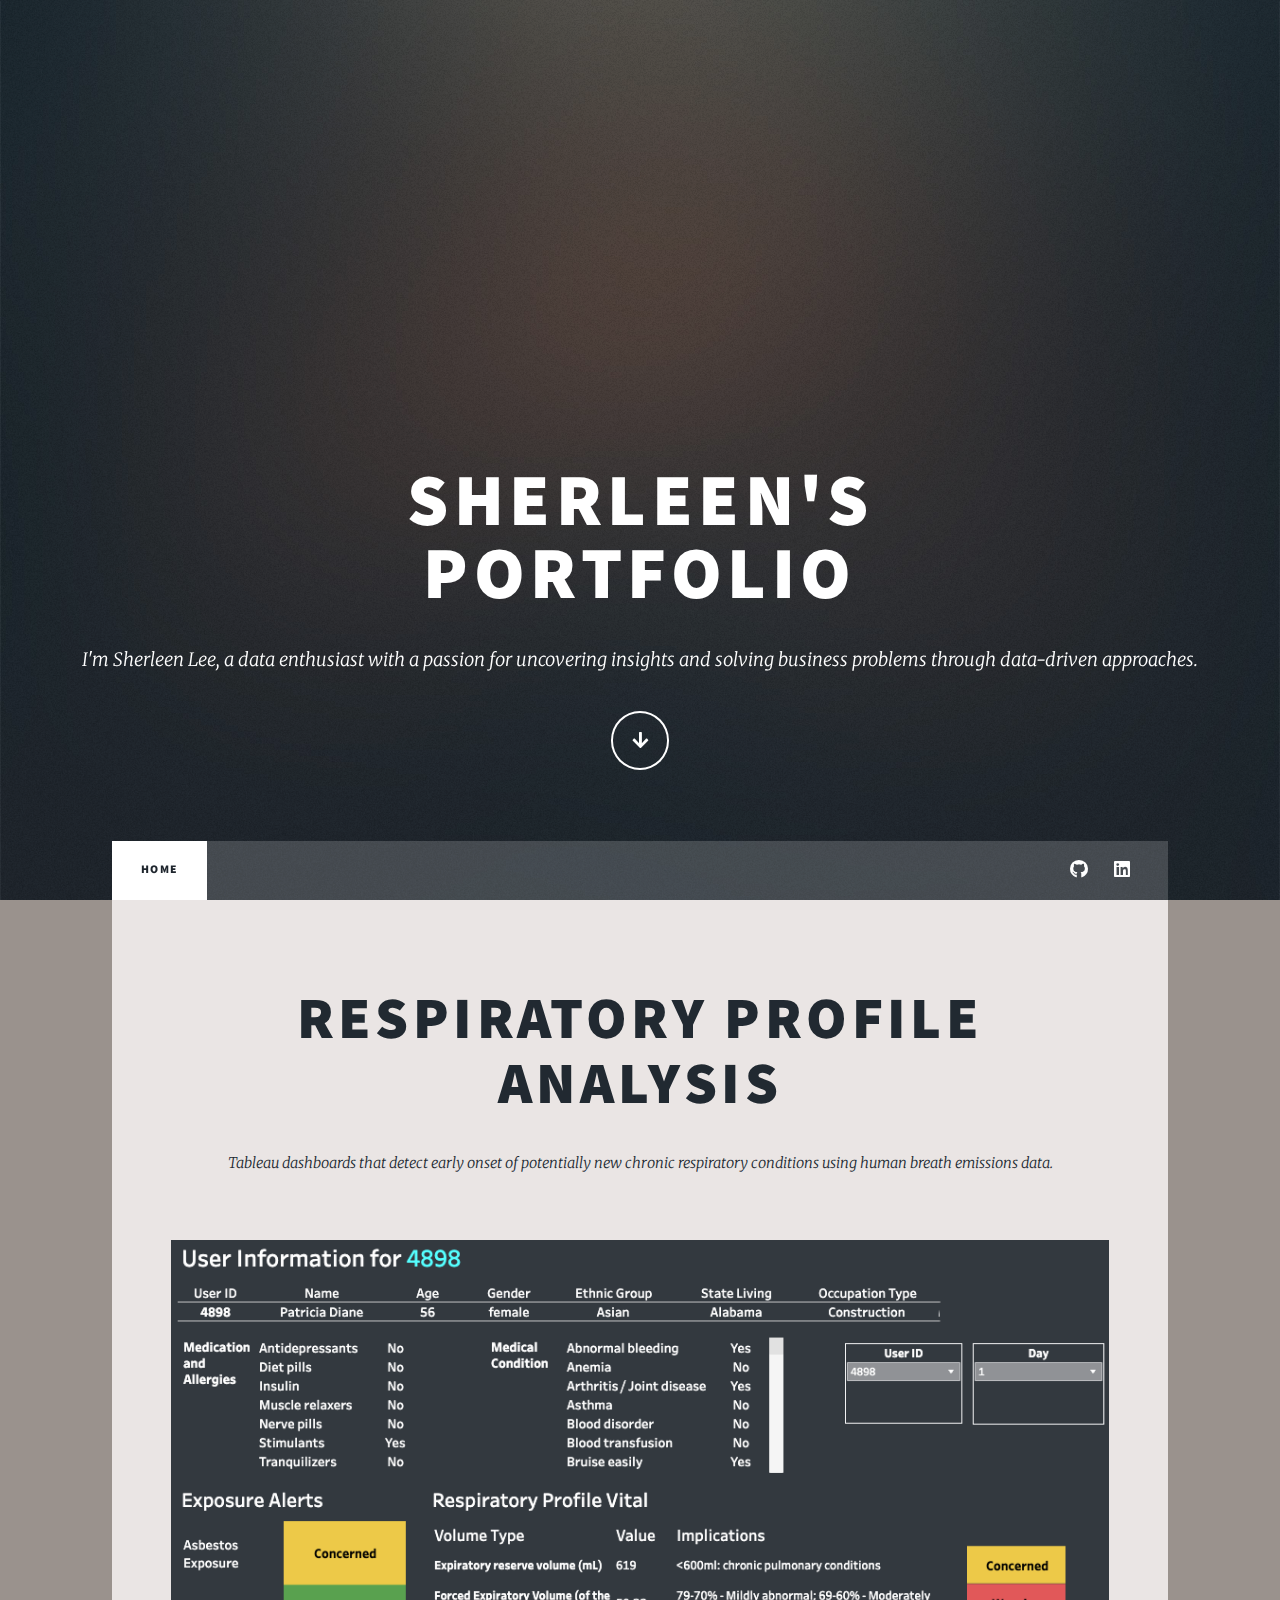
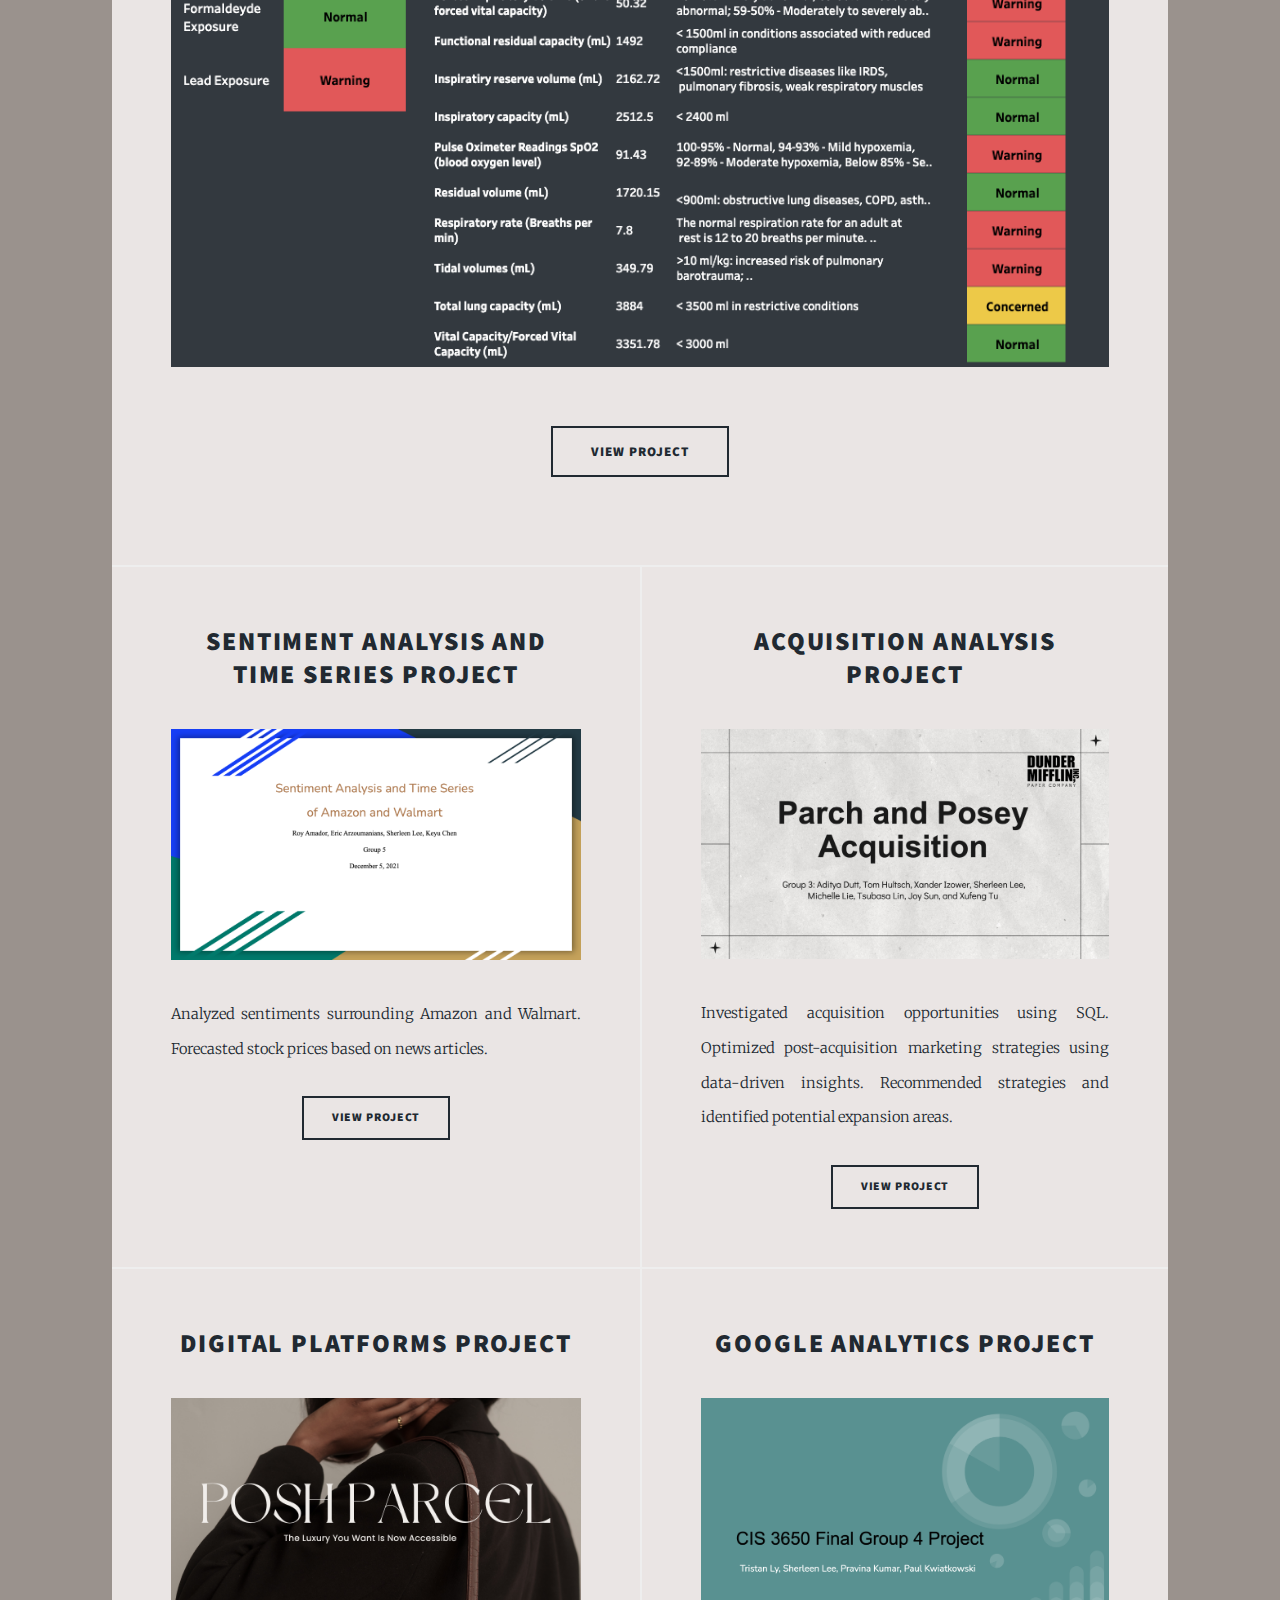
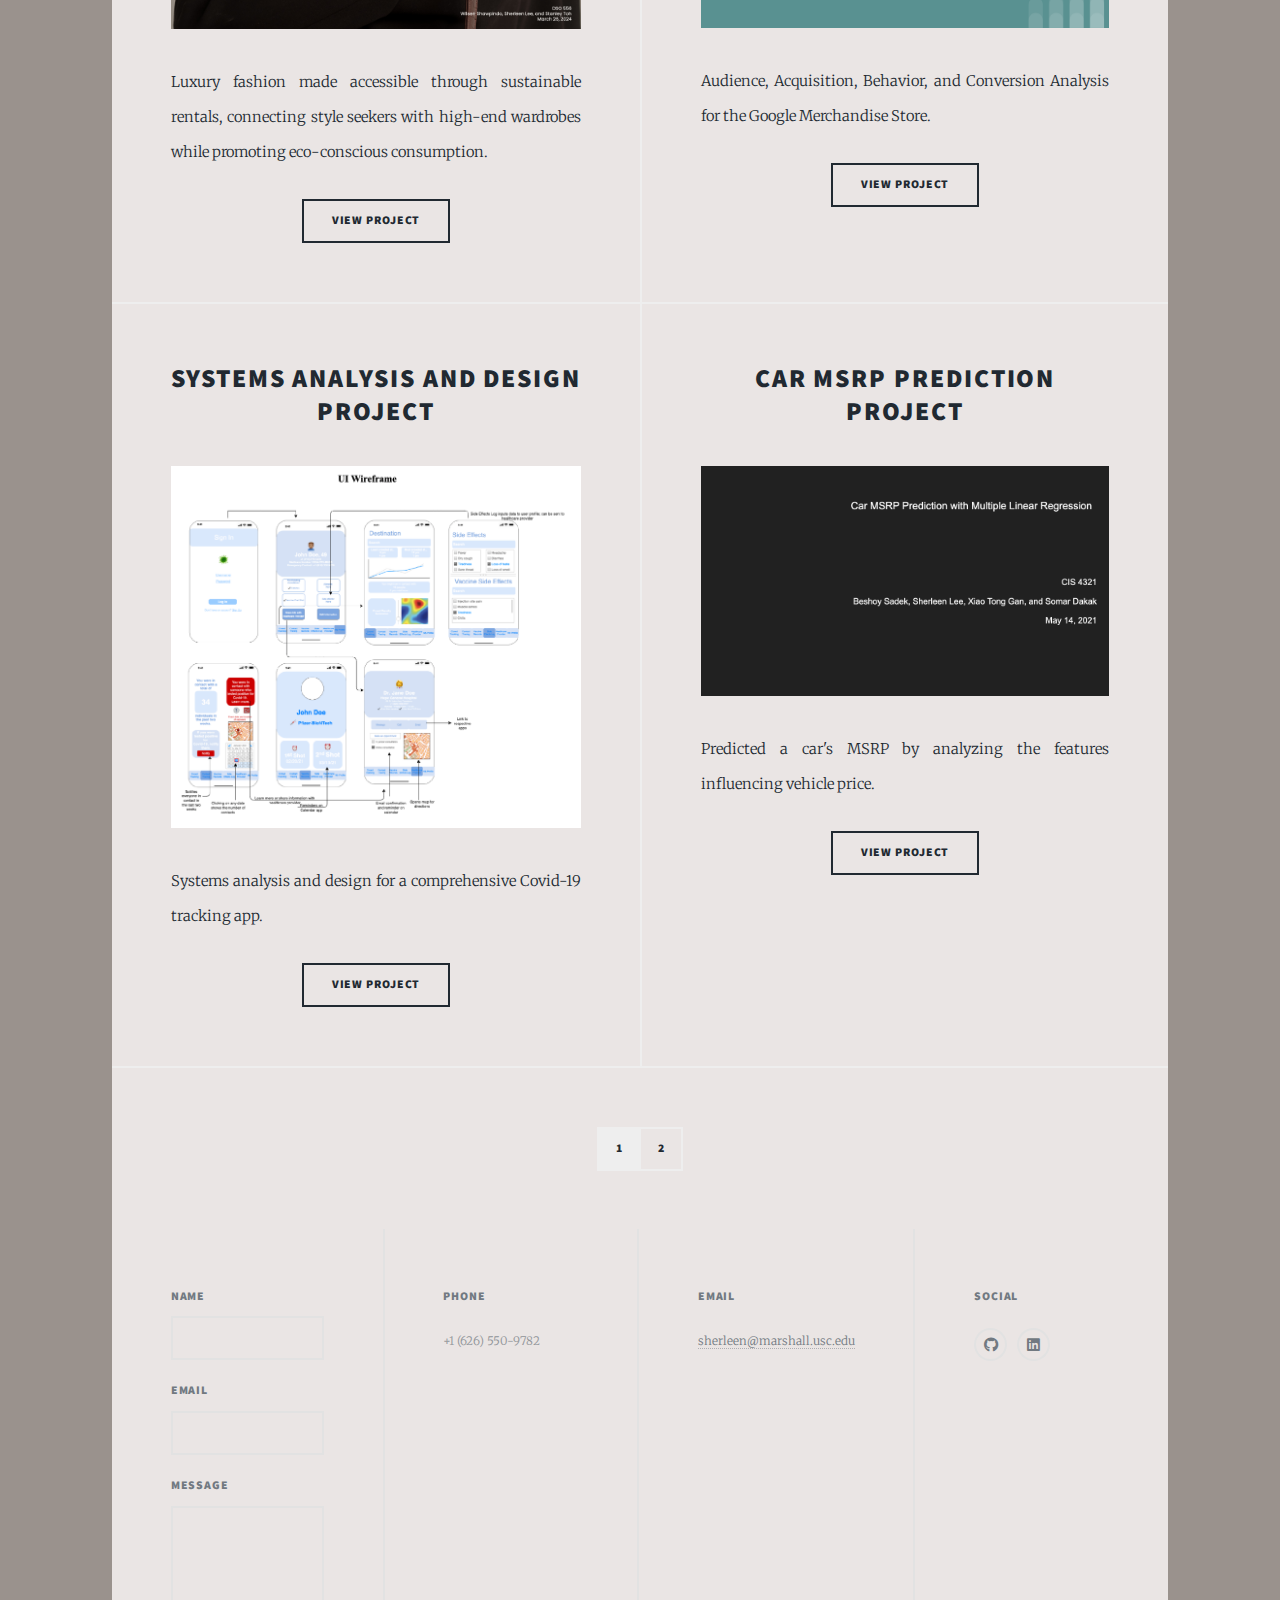
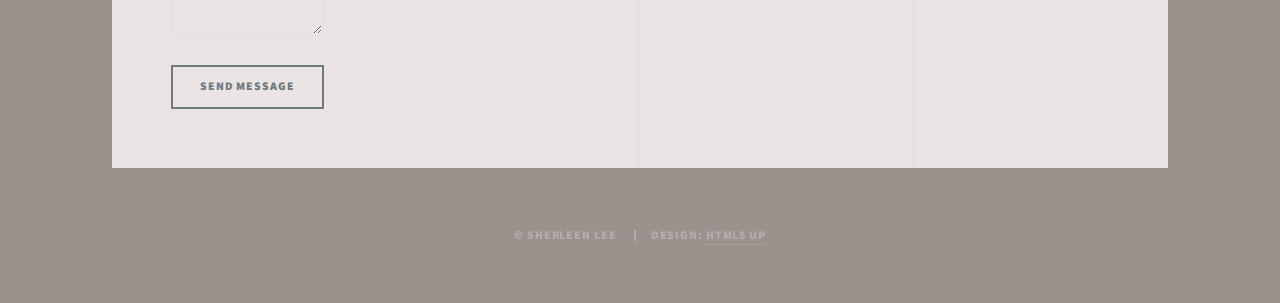
==== index.html @ 09404fa6 "Add files via upload" ====
<!DOCTYPE HTML>
<!--
	Massively by HTML5 UP
	html5up.net | @ajlkn
	Free for personal and commercial use under the CCA 3.0 license (html5up.net/license)
-->
<html>
	<head>
		<title>Sherleen's Portfolio</title>
		<meta charset="utf-8" />
		<meta name="viewport" content="width=device-width, initial-scale=1, user-scalable=no" />
		<link rel="stylesheet" href="assets/css/main.css" />
		<noscript><link rel="stylesheet" href="assets/css/noscript.css" /></noscript>
	</head>
	<body class="is-preload">

		<!-- Wrapper -->
		<div id="wrapper" class="fade-in">

			<!-- Intro -->
			<div id="intro">
				<h1>Sherleen's<br />Portfolio</h1>
				<p>I'm Sherleen Lee, a data enthusiast with a passion for uncovering insights and solving business problems through data-driven approaches.</p>
				<ul class="actions">
					<li><a href="#header" class="button icon solid solo fa-arrow-down scrolly">Continue</a></li>
				</ul>
			</div>

			<!-- Header -->
			<header id="header">
				<a href="index.html" class="logo">Sherleen's Portfolio</a>
			</header>

			<!-- Nav -->
			<nav id="nav">
				<ul class="links">
					<li class="active"><a href="index.html">Home</a></li>
				</ul>
				<ul class="icons">
					<li><a href="https://github.com/sherleenlee" target="_blank" class="icon brands alt fa-github"><span class="label">GitHub</span></a></li>
					<li><a href="https://www.linkedin.com/in/sherleen-lee/" target="_blank" class="icon brands alt fa-linkedin"><span class="label">LinkedIn</span></a></li>
				</ul>
			</nav>

			<!-- Main -->
			<div id="main">

				<!-- Featured Post -->
				<article class="post featured">
					<header class="major">
						<h2><a href="#">Respiratory Profile<br />Analysis</a></h2>
						<p>Tableau dashboards that detect early onset of potentially new chronic respiratory conditions using human breath emissions data.</p>
					</header>
					<a href="https://public.tableau.com/views/Alluserreports_16248012191550/Individualreport?:language=en-US&:sid=&:redirect=auth&:display_count=n&:origin=viz_share_link" target="_blank" class="image main">
						<img src="images/respiratory profile analysis.png" alt="Respiratory Profile Analysis" />
					</a>
					<ul class="actions special">
						<li><a href="https://public.tableau.com/views/Alluserreports_16248012191550/Individualreport?:language=en-US&:sid=&:redirect=auth&:display_count=n&:origin=viz_share_link" target="_blank" class="button large">View Project</a></li>
					</ul>
				</article>

				<!-- Posts -->
				<section class="posts">
					<article>
						<header>
							<h2><a href="https://github.com/sherleenlee/NLP-and-Time-Series-Project/blob/main/Sentiment%20Analysis%20and%20Time%20Series%20Project%20Slides.pdf" target="_blank">Sentiment Analysis and Time Series Project</a></h2>
						</header>
						<a href="https://github.com/sherleenlee/NLP-and-Time-Series-Project/blob/main/Sentiment%20Analysis%20and%20Time%20Series%20Project%20Slides.pdf" target="_blank" class="image fit">
							<img src="images/sentiment analysis and time series.png" alt="Sentiment Analysis and Time Series" />
						</a>
						<p>Analyzed sentiments surrounding Amazon and Walmart. Forecasted stock prices based on news articles.</p>
						<ul class="actions special">
							<li><a href="https://github.com/sherleenlee/NLP-and-Time-Series-Project/blob/main/Sentiment%20Analysis%20and%20Time%20Series%20Project%20Slides.pdf" target="_blank" class="button">View Project</a></li>
						</ul>
					</article>

					<article>
						<header>
							<h2><a href="https://github.com/sherleenlee/Acquisition-Analysis-Project/blob/main/Acquisition%20Analysis%20Project%20Slides.pdf" target="_blank">Acquisition Analysis Project</a></h2>
						</header>
						<a href="https://github.com/sherleenlee/Acquisition-Analysis-Project/blob/main/Acquisition%20Analysis%20Project%20Slides.pdf" target="_blank" class="image fit">
							<img src="images/acquisition analysis.png" alt="Acquisition Analysis" />
						</a>
						<p>Investigated acquisition opportunities using SQL. Optimized post-acquisition marketing strategies using data-driven insights. Recommended strategies and identified potential expansion areas.</p>
						<ul class="actions special">
							<li><a href="https://github.com/sherleenlee/Acquisition-Analysis-Project/blob/main/Acquisition%20Analysis%20Project%20Slides.pdf" target="_blank" class="button">View Project</a></li>
						</ul>
					</article>

					<article>
						<header>
							<h2><a href="https://github.com/sherleenlee/Digital-Platforms-Project/blob/main/Posh%20Parcel.pdf" target="_blank">Digital Platforms Project</a></h2>
						</header>
						<a href="https://github.com/sherleenlee/Digital-Platforms-Project/blob/main/Posh%20Parcel.pdf" target="_blank" class="image fit">
							<img src="images/posh parcel.png" alt="Digital Platforms" />
						</a>
						<p>Luxury fashion made accessible through sustainable rentals, connecting style seekers with high-end wardrobes while promoting eco-conscious consumption.</p>
						<ul class="actions special">
							<li><a href="https://github.com/sherleenlee/Digital-Platforms-Project/blob/main/Posh%20Parcel.pdf" target="_blank" class="button">View Project</a></li>
						</ul>
					</article>

					<article>
						<header>
							<h2><a href="https://github.com/sherleenlee/Google-Analytics-Project/blob/main/Google%20Analytics.pdf" target="_blank">Google Analytics Project</a></h2>
						</header>
						<a href="https://github.com/sherleenlee/Google-Analytics-Project/blob/main/Google%20Analytics.pdf" target="_blank" class="image fit">
							<img src="images/google analytics.png" alt="Google Analytics Project" />
						</a>
						<p>Audience, Acquisition, Behavior, and Conversion Analysis for the Google Merchandise Store.</p>
						<ul class="actions special">
							<li><a href="https://github.com/sherleenlee/Google-Analytics-Project/blob/main/Google%20Analytics.pdf" target="_blank" class="button">View Project</a></li>
						</ul>
					</article>

					<article>
						<header>
							<h2><a href="https://github.com/sherleenlee/Systems-Analysis-and-Design-Project/blob/main/Comprehensive%20Covid-19%20Tracking%20Software.pdf" target="_blank">Systems Analysis and Design Project</a></h2>
						</header>
						<a href="https://github.com/sherleenlee/Systems-Analysis-and-Design-Project/blob/main/Comprehensive%20Covid-19%20Tracking%20Software.pdf" target="_blank" class="image fit">
							<img src="images/systems analysis.png" alt="Systems Analysis and Design" />
						</a>
						<p>Systems analysis and design for a comprehensive Covid-19 tracking app.</p>
						<ul class="actions special">
							<li><a href="https://github.com/sherleenlee/Systems-Analysis-and-Design-Project/blob/main/Comprehensive%20Covid-19%20Tracking%20Software.pdf" target="_blank" class="button">View Project</a></li>
						</ul>
					</article>

					<article>
						<header>
							<h2><a href="https://github.com/sherleenlee/Car-MSRP-Prediction-Project/blob/main/Car%20MSRP%20Prediction%20Project%20Slides.pdf" target="_blank">Car MSRP Prediction Project</a></h2>
						</header>
						<a href="https://github.com/sherleenlee/Car-MSRP-Prediction-Project/blob/main/Car%20MSRP%20Prediction%20Project%20Slides.pdf" target="_blank" class="image fit">
							<img src="images/car msrp.png" alt="Car MSRP Prediction" />
						</a>
						<p>Predicted a car's MSRP by analyzing the features influencing vehicle price.</p>
						<ul class="actions special">
							<li><a href="https://github.com/sherleenlee/Car-MSRP-Prediction-Project/blob/main/Car%20MSRP%20Prediction%20Project%20Slides.pdf" target="_blank" class="button">View Project</a></li>
						</ul>
					</article>
				</section>

				<!-- Pagination Footer -->
				<footer>
					<div class="pagination">
						<a href="index.html" class="page active">1</a>
						<a href="page2.html" class="page">2</a>
					</div>
				</footer>

			</div>

			<!-- Footer Contact Form and Info -->
			<footer id="footer">
				<section>
					<form method="post" action="#">
						<div class="fields">
							<div class="field">
								<label for="name">Name</label>
								<input type="text" name="name" id="name" />
							</div>
							<div class="field">
								<label for="email">Email</label>
								<input type="text" name="email" id="email" />
							</div>
							<div class="field">
								<label for="message">Message</label>
								<textarea name="message" id="message" rows="3"></textarea>
							</div>
						</div>
						<ul class="actions">
							<li><input type="submit" value="Send Message" /></li>
						</ul>
					</form>
				</section>
				<section>
					<h3>Phone</h3>
					<p>+1 (626) 550-9782</p>
				</section>
				<section>
					<h3>Email</h3>
					<p><a href="mailto:sherleen@marshall.usc.edu">sherleen@marshall.usc.edu</a></p>
				</section>
				<section>
					<h3>Social</h3>
					<ul class="icons alt">
						<li><a href="https://github.com/sherleenlee" target="_blank" class="icon brands alt fa-github"><span class="label">GitHub</span></a></li>
						<li><a href="https://www.linkedin.com/in/sherleen-lee/" target="_blank" class="icon brands alt fa-linkedin"><span class="label">LinkedIn</span></a></li>
					</ul>
				</section>
			</footer>

			<!-- Copyright -->
			<div id="copyright">
				<ul>
					<li>&copy; Sherleen Lee</li>
					<li>Design: <a href="https://html5up.net">HTML5 UP</a></li>
				</ul>
			</div>

		</div>

		<!-- Scripts -->
		<script src="assets/js/jquery.min.js"></script>
		<script src="assets/js/jquery.scrollex.min.js"></script>
		<script src="assets/js/jquery.scrolly.min.js"></script>
		<script src="assets/js/browser.min.js"></script>
		<script src="assets/js/breakpoints.min.js"></script>
		<script src="assets/js/util.js"></script>
		<script src="assets/js/main.js"></script>

	</body>
</html>
---- assets/css/main.css ----
@import url(fontawesome-all.min.css);
@import url("https://fonts.googleapis.com/css?family=Merriweather:300,700,300italic,700italic|Source+Sans+Pro:900");

/*
	Massively by HTML5 UP
	html5up.net | @ajlkn
	Free for personal and commercial use under the CCA 3.0 license (html5up.net/license)
*/

html, body, div, span, applet, object,
iframe, h1, h2, h3, h4, h5, h6, p, blockquote,
pre, a, abbr, acronym, address, big, cite,
code, del, dfn, em, img, ins, kbd, q, s, samp,
small, strike, strong, sub, sup, tt, var, b,
u, i, center, dl, dt, dd, ol, ul, li, fieldset,
form, label, legend, table, caption, tbody,
tfoot, thead, tr, th, td, article, aside,
canvas, details, embed, figure, figcaption,
footer, header, hgroup, menu, nav, output, ruby,
section, summary, time, mark, audio, video {
	margin: 0;
	padding: 0;
	border: 0;
	font-size: 100%;
	font: inherit;
	vertical-align: baseline;}

article, aside, details, figcaption, figure,
footer, header, hgroup, menu, nav, section {
	display: block;}

body {
	line-height: 1;
}

ol, ul {
	list-style: none;
}

blockquote, q {
	quotes: none;
}

	blockquote:before, blockquote:after, q:before, q:after {
		content: '';
		content: none;
	}

table {
	border-collapse: collapse;
	border-spacing: 0;
}

body {
	-webkit-text-size-adjust: none;
}

mark {
	background-color: transparent;
	color: inherit;
}

input::-moz-focus-inner {
	border: 0;
	padding: 0;
}

input, select, textarea {
	-moz-appearance: none;
	-webkit-appearance: none;
	-ms-appearance: none;
	appearance: none;
}

/* Basic */

	@-ms-viewport {
		width: device-width;
	}

	body {
		-ms-overflow-style: scrollbar;
	}

	@media screen and (max-width: 480px) {

		html, body {
			min-width: 320px;
		}

	}

	html {
		box-sizing: border-box;
	}

	*, *:before, *:after {
		box-sizing: inherit;
	}

	body {
		background-color: #9a928d;
	}

		body.is-preload *, body.is-preload *:before, body.is-preload *:after {
			-moz-animation: none !important;
			-webkit-animation: none !important;
			-ms-animation: none !important;
			animation: none !important;
			-moz-transition: none !important;
			-webkit-transition: none !important;
			-ms-transition: none !important;
			transition: none !important;
		}

/* Type */

	html {
		font-size: 16pt;
	}

		@media screen and (max-width: 1680px) {

			html {
				font-size: 12pt;
			}

		}

		@media screen and (max-width: 1280px) {

			html {
				font-size: 11pt;
			}

		}

		@media screen and (max-width: 360px) {

			html {
				font-size: 10pt;
			}

		}

	body {
		color: #212931;
	}

	body, input, select, textarea {
		font-family: "Merriweather", Georgia, serif;
		font-weight: 300;
		font-size: 1rem;
		line-height: 2.375;
	}

	a {
		-moz-transition: color 0.2s ease-in-out, background-color 0.2s ease-in-out, border-color 0.2s ease-in-out, box-shadow 0.2s ease-in-out;
		-webkit-transition: color 0.2s ease-in-out, background-color 0.2s ease-in-out, border-color 0.2s ease-in-out, box-shadow 0.2s ease-in-out;
		-ms-transition: color 0.2s ease-in-out, background-color 0.2s ease-in-out, border-color 0.2s ease-in-out, box-shadow 0.2s ease-in-out;
		transition: color 0.2s ease-in-out, background-color 0.2s ease-in-out, border-color 0.2s ease-in-out, box-shadow 0.2s ease-in-out;
		border-bottom: dotted 1px;
		text-decoration: none;
	}

		a:hover {
			border-bottom-color: transparent;
		}

	strong, b {
		font-weight: 600;
	}

	em, i {
		font-style: italic;
	}

	p {
		text-align: justify;
		margin: 0 0 2rem 0;
	}

	h1, h2, h3, h4, h5, h6 {
		font-family: "Source Sans Pro", Helvetica, sans-serif;
		font-weight: 900;
		line-height: 1.5;
		letter-spacing: 0.075em;
		text-transform: uppercase;
		margin: 0 0 1rem 0;
	}

		h1 a, h2 a, h3 a, h4 a, h5 a, h6 a {
			border-bottom: 0;
			color: inherit;
			text-decoration: none;
		}

	h1 {
		font-size: 4rem;
		line-height: 1.1;
		margin: 0 0 2rem 0;
	}

	h2 {
		font-size: 1.75rem;
		line-height: 1.3;
		margin: 0 0 1.5rem 0;
	}

	h3 {
		font-size: 1.25rem;
		margin: 0 0 1.5rem 0;
	}

	h4 {
		font-size: 1rem;
	}

	h5 {
		font-size: 0.9rem;
	}

	h6 {
		font-size: 0.8rem;
	}

	sub {
		font-size: 0.8rem;
		position: relative;
		top: 0.5rem;
	}

	sup {
		font-size: 0.8rem;
		position: relative;
		top: -0.5rem;
	}

	blockquote {
		border-left: solid 4px;
		font-style: italic;
		margin: 0 0 2rem 0;
		padding: 0.5rem 0 0.5rem 2rem;
	}

	code {
		border: solid 2px;
		font-family: "Courier New", monospace;
		font-size: 0.9rem;
		margin: 0 0.25rem;
		padding: 0.25rem 0.65rem;
	}

	pre {
		-webkit-overflow-scrolling: touch;
		font-family: "Courier New", monospace;
		font-size: 0.9rem;
		margin: 0 0 2rem 0;
	}

		pre code {
			display: block;
			line-height: 1.75;
			padding: 1rem 1.5rem;
			overflow-x: auto;
		}

	hr {
		border: 0;
		border-bottom: solid 2px;
		margin: 3rem 0;
	}

		hr.major {
			margin: 5rem 0;
		}

	.align-left {
		text-align: left;
	}

	.align-center {
		text-align: center;
	}

	.align-right {
		text-align: right;
	}

	input, select, textarea {
		color: #212931;
	}

	a {
		color: #212931;
		border-bottom-color: rgba(33, 41, 49, 0.5);
	}

		a:hover {
			border-bottom-color: transparent;
			color: #18bfef !important;
		}

	strong, b {
		color: #212931;
	}

	h1, h2, h3, h4, h5, h6 {
		color: #212931;
	}

	blockquote {
		border-left-color: #eeeeee;
	}

	code {
		background: rgba(220, 220, 220, 0.25);
		border-color: #eeeeee;
	}

	hr {
		border-bottom-color: #eeeeee;
	}

/* Row */

	.row {
		display: flex;
		flex-wrap: wrap;
		box-sizing: border-box;
		align-items: stretch;
	}

		.row > * {
			box-sizing: border-box;
		}

		.row.gtr-uniform > * > :last-child {
			margin-bottom: 0;
		}

		.row.aln-left {
			justify-content: flex-start;
		}

		.row.aln-center {
			justify-content: center;
		}

		.row.aln-right {
			justify-content: flex-end;
		}

		.row.aln-top {
			align-items: flex-start;
		}

		.row.aln-middle {
			align-items: center;
		}

		.row.aln-bottom {
			align-items: flex-end;
		}

		.row > .imp {
			order: -1;
		}

		.row > .col-1 {
			width: 8.33333%;
		}

		.row > .off-1 {
			margin-left: 8.33333%;
		}

		.row > .col-2 {
			width: 16.66667%;
		}

		.row > .off-2 {
			margin-left: 16.66667%;
		}

		.row > .col-3 {
			width: 25%;
		}

		.row > .off-3 {
			margin-left: 25%;
		}

		.row > .col-4 {
			width: 33.33333%;
		}

		.row > .off-4 {
			margin-left: 33.33333%;
		}

		.row > .col-5 {
			width: 41.66667%;
		}

		.row > .off-5 {
			margin-left: 41.66667%;
		}

		.row > .col-6 {
			width: 50%;
		}

		.row > .off-6 {
			margin-left: 50%;
		}

		.row > .col-7 {
			width: 58.33333%;
		}

		.row > .off-7 {
			margin-left: 58.33333%;
		}

		.row > .col-8 {
			width: 66.66667%;
		}

		.row > .off-8 {
			margin-left: 66.66667%;
		}

		.row > .col-9 {
			width: 75%;
		}

		.row > .off-9 {
			margin-left: 75%;
		}

		.row > .col-10 {
			width: 83.33333%;
		}

		.row > .off-10 {
			margin-left: 83.33333%;
		}

		.row > .col-11 {
			width: 91.66667%;
		}

		.row > .off-11 {
			margin-left: 91.66667%;
		}

		.row > .col-12 {
			width: 100%;
		}

		.row > .off-12 {
			margin-left: 100%;
		}

		.row.gtr-0 {
			margin-top: 0;
			margin-left: 0rem;
		}

			.row.gtr-0 > * {
				padding: 0 0 0 0rem;
			}

			.row.gtr-0.gtr-uniform {
				margin-top: 0rem;
			}

				.row.gtr-0.gtr-uniform > * {
					padding-top: 0rem;
				}

		.row.gtr-25 {
			margin-top: 0;
			margin-left: -0.375rem;
		}

			.row.gtr-25 > * {
				padding: 0 0 0 0.375rem;
			}

			.row.gtr-25.gtr-uniform {
				margin-top: -0.375rem;
			}

				.row.gtr-25.gtr-uniform > * {
					padding-top: 0.375rem;
				}

		.row.gtr-50 {
			margin-top: 0;
			margin-left: -0.75rem;
		}

			.row.gtr-50 > * {
				padding: 0 0 0 0.75rem;
			}

			.row.gtr-50.gtr-uniform {
				margin-top: -0.75rem;
			}

				.row.gtr-50.gtr-uniform > * {
					padding-top: 0.75rem;
				}

		.row {
			margin-top: 0;
			margin-left: -1.5rem;
		}

			.row > * {
				padding: 0 0 0 1.5rem;
			}

			.row.gtr-uniform {
				margin-top: -1.5rem;
			}

				.row.gtr-uniform > * {
					padding-top: 1.5rem;
				}

		.row.gtr-150 {
			margin-top: 0;
			margin-left: -2.25rem;
		}

			.row.gtr-150 > * {
				padding: 0 0 0 2.25rem;
			}

			.row.gtr-150.gtr-uniform {
				margin-top: -2.25rem;
			}

				.row.gtr-150.gtr-uniform > * {
					padding-top: 2.25rem;
				}

		.row.gtr-200 {
			margin-top: 0;
			margin-left: -3rem;
		}

			.row.gtr-200 > * {
				padding: 0 0 0 3rem;
			}

			.row.gtr-200.gtr-uniform {
				margin-top: -3rem;
			}

				.row.gtr-200.gtr-uniform > * {
					padding-top: 3rem;
				}

		@media screen and (max-width: 1680px) {

			.row {
				display: flex;
				flex-wrap: wrap;
				box-sizing: border-box;
				align-items: stretch;
			}

				.row > * {
					box-sizing: border-box;
				}

				.row.gtr-uniform > * > :last-child {
					margin-bottom: 0;
				}

				.row.aln-left {
					justify-content: flex-start;
				}

				.row.aln-center {
					justify-content: center;
				}

				.row.aln-right {
					justify-content: flex-end;
				}

				.row.aln-top {
					align-items: flex-start;
				}

				.row.aln-middle {
					align-items: center;
				}

				.row.aln-bottom {
					align-items: flex-end;
				}

				.row > .imp-xlarge {
					order: -1;
				}

				.row > .col-1-xlarge {
					width: 8.33333%;
				}

				.row > .off-1-xlarge {
					margin-left: 8.33333%;
				}

				.row > .col-2-xlarge {
					width: 16.66667%;
				}

				.row > .off-2-xlarge {
					margin-left: 16.66667%;
				}

				.row > .col-3-xlarge {
					width: 25%;
				}

				.row > .off-3-xlarge {
					margin-left: 25%;
				}

				.row > .col-4-xlarge {
					width: 33.33333%;
				}

				.row > .off-4-xlarge {
					margin-left: 33.33333%;
				}

				.row > .col-5-xlarge {
					width: 41.66667%;
				}

				.row > .off-5-xlarge {
					margin-left: 41.66667%;
				}

				.row > .col-6-xlarge {
					width: 50%;
				}

				.row > .off-6-xlarge {
					margin-left: 50%;
				}

				.row > .col-7-xlarge {
					width: 58.33333%;
				}

				.row > .off-7-xlarge {
					margin-left: 58.33333%;
				}

				.row > .col-8-xlarge {
					width: 66.66667%;
				}

				.row > .off-8-xlarge {
					margin-left: 66.66667%;
				}

				.row > .col-9-xlarge {
					width: 75%;
				}

				.row > .off-9-xlarge {
					margin-left: 75%;
				}

				.row > .col-10-xlarge {
					width: 83.33333%;
				}

				.row > .off-10-xlarge {
					margin-left: 83.33333%;
				}

				.row > .col-11-xlarge {
					width: 91.66667%;
				}

				.row > .off-11-xlarge {
					margin-left: 91.66667%;
				}

				.row > .col-12-xlarge {
					width: 100%;
				}

				.row > .off-12-xlarge {
					margin-left: 100%;
				}

				.row.gtr-0 {
					margin-top: 0;
					margin-left: 0rem;
				}

					.row.gtr-0 > * {
						padding: 0 0 0 0rem;
					}

					.row.gtr-0.gtr-uniform {
						margin-top: 0rem;
					}

						.row.gtr-0.gtr-uniform > * {
							padding-top: 0rem;
						}

				.row.gtr-25 {
					margin-top: 0;
					margin-left: -0.375rem;
				}

					.row.gtr-25 > * {
						padding: 0 0 0 0.375rem;
					}

					.row.gtr-25.gtr-uniform {
						margin-top: -0.375rem;
					}

						.row.gtr-25.gtr-uniform > * {
							padding-top: 0.375rem;
						}

				.row.gtr-50 {
					margin-top: 0;
					margin-left: -0.75rem;
				}

					.row.gtr-50 > * {
						padding: 0 0 0 0.75rem;
					}

					.row.gtr-50.gtr-uniform {
						margin-top: -0.75rem;
					}

						.row.gtr-50.gtr-uniform > * {
							padding-top: 0.75rem;
						}

				.row {
					margin-top: 0;
					margin-left: -1.5rem;
				}

					.row > * {
						padding: 0 0 0 1.5rem;
					}

					.row.gtr-uniform {
						margin-top: -1.5rem;
					}

						.row.gtr-uniform > * {
							padding-top: 1.5rem;
						}

				.row.gtr-150 {
					margin-top: 0;
					margin-left: -2.25rem;
				}

					.row.gtr-150 > * {
						padding: 0 0 0 2.25rem;
					}

					.row.gtr-150.gtr-uniform {
						margin-top: -2.25rem;
					}

						.row.gtr-150.gtr-uniform > * {
							padding-top: 2.25rem;
						}

				.row.gtr-200 {
					margin-top: 0;
					margin-left: -3rem;
				}

					.row.gtr-200 > * {
						padding: 0 0 0 3rem;
					}

					.row.gtr-200.gtr-uniform {
						margin-top: -3rem;
					}

						.row.gtr-200.gtr-uniform > * {
							padding-top: 3rem;
						}

		}

		@media screen and (max-width: 1280px) {

			.row {
				display: flex;
				flex-wrap: wrap;
				box-sizing: border-box;
				align-items: stretch;
			}

				.row > * {
					box-sizing: border-box;
				}

				.row.gtr-uniform > * > :last-child {
					margin-bottom: 0;
				}

				.row.aln-left {
					justify-content: flex-start;
				}

				.row.aln-center {
					justify-content: center;
				}

				.row.aln-right {
					justify-content: flex-end;
				}

				.row.aln-top {
					align-items: flex-start;
				}

				.row.aln-middle {
					align-items: center;
				}

				.row.aln-bottom {
					align-items: flex-end;
				}

				.row > .imp-large {
					order: -1;
				}

				.row > .col-1-large {
					width: 8.33333%;
				}

				.row > .off-1-large {
					margin-left: 8.33333%;
				}

				.row > .col-2-large {
					width: 16.66667%;
				}

				.row > .off-2-large {
					margin-left: 16.66667%;
				}

				.row > .col-3-large {
					width: 25%;
				}

				.row > .off-3-large {
					margin-left: 25%;
				}

				.row > .col-4-large {
					width: 33.33333%;
				}

				.row > .off-4-large {
					margin-left: 33.33333%;
				}

				.row > .col-5-large {
					width: 41.66667%;
				}

				.row > .off-5-large {
					margin-left: 41.66667%;
				}

				.row > .col-6-large {
					width: 50%;
				}

				.row > .off-6-large {
					margin-left: 50%;
				}

				.row > .col-7-large {
					width: 58.33333%;
				}

				.row > .off-7-large {
					margin-left: 58.33333%;
				}

				.row > .col-8-large {
					width: 66.66667%;
				}

				.row > .off-8-large {
					margin-left: 66.66667%;
				}

				.row > .col-9-large {
					width: 75%;
				}

				.row > .off-9-large {
					margin-left: 75%;
				}

				.row > .col-10-large {
					width: 83.33333%;
				}

				.row > .off-10-large {
					margin-left: 83.33333%;
				}

				.row > .col-11-large {
					width: 91.66667%;
				}

				.row > .off-11-large {
					margin-left: 91.66667%;
				}

				.row > .col-12-large {
					width: 100%;
				}

				.row > .off-12-large {
					margin-left: 100%;
				}

				.row.gtr-0 {
					margin-top: 0;
					margin-left: 0rem;
				}

					.row.gtr-0 > * {
						padding: 0 0 0 0rem;
					}

					.row.gtr-0.gtr-uniform {
						margin-top: 0rem;
					}

						.row.gtr-0.gtr-uniform > * {
							padding-top: 0rem;
						}

				.row.gtr-25 {
					margin-top: 0;
					margin-left: -0.375rem;
				}

					.row.gtr-25 > * {
						padding: 0 0 0 0.375rem;
					}

					.row.gtr-25.gtr-uniform {
						margin-top: -0.375rem;
					}

						.row.gtr-25.gtr-uniform > * {
							padding-top: 0.375rem;
						}

				.row.gtr-50 {
					margin-top: 0;
					margin-left: -0.75rem;
				}

					.row.gtr-50 > * {
						padding: 0 0 0 0.75rem;
					}

					.row.gtr-50.gtr-uniform {
						margin-top: -0.75rem;
					}

						.row.gtr-50.gtr-uniform > * {
							padding-top: 0.75rem;
						}

				.row {
					margin-top: 0;
					margin-left: -1.5rem;
				}

					.row > * {
						padding: 0 0 0 1.5rem;
					}

					.row.gtr-uniform {
						margin-top: -1.5rem;
					}

						.row.gtr-uniform > * {
							padding-top: 1.5rem;
						}

				.row.gtr-150 {
					margin-top: 0;
					margin-left: -2.25rem;
				}

					.row.gtr-150 > * {
						padding: 0 0 0 2.25rem;
					}

					.row.gtr-150.gtr-uniform {
						margin-top: -2.25rem;
					}

						.row.gtr-150.gtr-uniform > * {
							padding-top: 2.25rem;
						}

				.row.gtr-200 {
					margin-top: 0;
					margin-left: -3rem;
				}

					.row.gtr-200 > * {
						padding: 0 0 0 3rem;
					}

					.row.gtr-200.gtr-uniform {
						margin-top: -3rem;
					}

						.row.gtr-200.gtr-uniform > * {
							padding-top: 3rem;
						}

		}

		@media screen and (max-width: 980px) {

			.row {
				display: flex;
				flex-wrap: wrap;
				box-sizing: border-box;
				align-items: stretch;
			}

				.row > * {
					box-sizing: border-box;
				}

				.row.gtr-uniform > * > :last-child {
					margin-bottom: 0;
				}

				.row.aln-left {
					justify-content: flex-start;
				}

				.row.aln-center {
					justify-content: center;
				}

				.row.aln-right {
					justify-content: flex-end;
				}

				.row.aln-top {
					align-items: flex-start;
				}

				.row.aln-middle {
					align-items: center;
				}

				.row.aln-bottom {
					align-items: flex-end;
				}

				.row > .imp-medium {
					order: -1;
				}

				.row > .col-1-medium {
					width: 8.33333%;
				}

				.row > .off-1-medium {
					margin-left: 8.33333%;
				}

				.row > .col-2-medium {
					width: 16.66667%;
				}

				.row > .off-2-medium {
					margin-left: 16.66667%;
				}

				.row > .col-3-medium {
					width: 25%;
				}

				.row > .off-3-medium {
					margin-left: 25%;
				}

				.row > .col-4-medium {
					width: 33.33333%;
				}

				.row > .off-4-medium {
					margin-left: 33.33333%;
				}

				.row > .col-5-medium {
					width: 41.66667%;
				}

				.row > .off-5-medium {
					margin-left: 41.66667%;
				}

				.row > .col-6-medium {
					width: 50%;
				}

				.row > .off-6-medium {
					margin-left: 50%;
				}

				.row > .col-7-medium {
					width: 58.33333%;
				}

				.row > .off-7-medium {
					margin-left: 58.33333%;
				}

				.row > .col-8-medium {
					width: 66.66667%;
				}

				.row > .off-8-medium {
					margin-left: 66.66667%;
				}

				.row > .col-9-medium {
					width: 75%;
				}

				.row > .off-9-medium {
					margin-left: 75%;
				}

				.row > .col-10-medium {
					width: 83.33333%;
				}

				.row > .off-10-medium {
					margin-left: 83.33333%;
				}

				.row > .col-11-medium {
					width: 91.66667%;
				}

				.row > .off-11-medium {
					margin-left: 91.66667%;
				}

				.row > .col-12-medium {
					width: 100%;
				}

				.row > .off-12-medium {
					margin-left: 100%;
				}

				.row.gtr-0 {
					margin-top: 0;
					margin-left: 0rem;
				}

					.row.gtr-0 > * {
						padding: 0 0 0 0rem;
					}

					.row.gtr-0.gtr-uniform {
						margin-top: 0rem;
					}

						.row.gtr-0.gtr-uniform > * {
							padding-top: 0rem;
						}

				.row.gtr-25 {
					margin-top: 0;
					margin-left: -0.375rem;
				}

					.row.gtr-25 > * {
						padding: 0 0 0 0.375rem;
					}

					.row.gtr-25.gtr-uniform {
						margin-top: -0.375rem;
					}

						.row.gtr-25.gtr-uniform > * {
							padding-top: 0.375rem;
						}

				.row.gtr-50 {
					margin-top: 0;
					margin-left: -0.75rem;
				}

					.row.gtr-50 > * {
						padding: 0 0 0 0.75rem;
					}

					.row.gtr-50.gtr-uniform {
						margin-top: -0.75rem;
					}

						.row.gtr-50.gtr-uniform > * {
							padding-top: 0.75rem;
						}

				.row {
					margin-top: 0;
					margin-left: -1.5rem;
				}

					.row > * {
						padding: 0 0 0 1.5rem;
					}

					.row.gtr-uniform {
						margin-top: -1.5rem;
					}

						.row.gtr-uniform > * {
							padding-top: 1.5rem;
						}

				.row.gtr-150 {
					margin-top: 0;
					margin-left: -2.25rem;
				}

					.row.gtr-150 > * {
						padding: 0 0 0 2.25rem;
					}

					.row.gtr-150.gtr-uniform {
						margin-top: -2.25rem;
					}

						.row.gtr-150.gtr-uniform > * {
							padding-top: 2.25rem;
						}

				.row.gtr-200 {
					margin-top: 0;
					margin-left: -3rem;
				}

					.row.gtr-200 > * {
						padding: 0 0 0 3rem;
					}

					.row.gtr-200.gtr-uniform {
						margin-top: -3rem;
					}

						.row.gtr-200.gtr-uniform > * {
							padding-top: 3rem;
						}

		}

		@media screen and (max-width: 736px) {

			.row {
				display: flex;
				flex-wrap: wrap;
				box-sizing: border-box;
				align-items: stretch;
			}

				.row > * {
					box-sizing: border-box;
				}

				.row.gtr-uniform > * > :last-child {
					margin-bottom: 0;
				}

				.row.aln-left {
					justify-content: flex-start;
				}

				.row.aln-center {
					justify-content: center;
				}

				.row.aln-right {
					justify-content: flex-end;
				}

				.row.aln-top {
					align-items: flex-start;
				}

				.row.aln-middle {
					align-items: center;
				}

				.row.aln-bottom {
					align-items: flex-end;
				}

				.row > .imp-small {
					order: -1;
				}

				.row > .col-1-small {
					width: 8.33333%;
				}

				.row > .off-1-small {
					margin-left: 8.33333%;
				}

				.row > .col-2-small {
					width: 16.66667%;
				}

				.row > .off-2-small {
					margin-left: 16.66667%;
				}

				.row > .col-3-small {
					width: 25%;
				}

				.row > .off-3-small {
					margin-left: 25%;
				}

				.row > .col-4-small {
					width: 33.33333%;
				}

				.row > .off-4-small {
					margin-left: 33.33333%;
				}

				.row > .col-5-small {
					width: 41.66667%;
				}

				.row > .off-5-small {
					margin-left: 41.66667%;
				}

				.row > .col-6-small {
					width: 50%;
				}

				.row > .off-6-small {
					margin-left: 50%;
				}

				.row > .col-7-small {
					width: 58.33333%;
				}

				.row > .off-7-small {
					margin-left: 58.33333%;
				}

				.row > .col-8-small {
					width: 66.66667%;
				}

				.row > .off-8-small {
					margin-left: 66.66667%;
				}

				.row > .col-9-small {
					width: 75%;
				}

				.row > .off-9-small {
					margin-left: 75%;
				}

				.row > .col-10-small {
					width: 83.33333%;
				}

				.row > .off-10-small {
					margin-left: 83.33333%;
				}

				.row > .col-11-small {
					width: 91.66667%;
				}

				.row > .off-11-small {
					margin-left: 91.66667%;
				}

				.row > .col-12-small {
					width: 100%;
				}

				.row > .off-12-small {
					margin-left: 100%;
				}

				.row.gtr-0 {
					margin-top: 0;
					margin-left: 0rem;
				}

					.row.gtr-0 > * {
						padding: 0 0 0 0rem;
					}

					.row.gtr-0.gtr-uniform {
						margin-top: 0rem;
					}

						.row.gtr-0.gtr-uniform > * {
							padding-top: 0rem;
						}

				.row.gtr-25 {
					margin-top: 0;
					margin-left: -0.375rem;
				}

					.row.gtr-25 > * {
						padding: 0 0 0 0.375rem;
					}

					.row.gtr-25.gtr-uniform {
						margin-top: -0.375rem;
					}

						.row.gtr-25.gtr-uniform > * {
							padding-top: 0.375rem;
						}

				.row.gtr-50 {
					margin-top: 0;
					margin-left: -0.75rem;
				}

					.row.gtr-50 > * {
						padding: 0 0 0 0.75rem;
					}

					.row.gtr-50.gtr-uniform {
						margin-top: -0.75rem;
					}

						.row.gtr-50.gtr-uniform > * {
							padding-top: 0.75rem;
						}

				.row {
					margin-top: 0;
					margin-left: -1.5rem;
				}

					.row > * {
						padding: 0 0 0 1.5rem;
					}

					.row.gtr-uniform {
						margin-top: -1.5rem;
					}

						.row.gtr-uniform > * {
							padding-top: 1.5rem;
						}

				.row.gtr-150 {
					margin-top: 0;
					margin-left: -2.25rem;
				}

					.row.gtr-150 > * {
						padding: 0 0 0 2.25rem;
					}

					.row.gtr-150.gtr-uniform {
						margin-top: -2.25rem;
					}

						.row.gtr-150.gtr-uniform > * {
							padding-top: 2.25rem;
						}

				.row.gtr-200 {
					margin-top: 0;
					margin-left: -3rem;
				}

					.row.gtr-200 > * {
						padding: 0 0 0 3rem;
					}

					.row.gtr-200.gtr-uniform {
						margin-top: -3rem;
					}

						.row.gtr-200.gtr-uniform > * {
							padding-top: 3rem;
						}

		}

		@media screen and (max-width: 480px) {

			.row {
				display: flex;
				flex-wrap: wrap;
				box-sizing: border-box;
				align-items: stretch;
			}

				.row > * {
					box-sizing: border-box;
				}

				.row.gtr-uniform > * > :last-child {
					margin-bottom: 0;
				}

				.row.aln-left {
					justify-content: flex-start;
				}

				.row.aln-center {
					justify-content: center;
				}

				.row.aln-right {
					justify-content: flex-end;
				}

				.row.aln-top {
					align-items: flex-start;
				}

				.row.aln-middle {
					align-items: center;
				}

				.row.aln-bottom {
					align-items: flex-end;
				}

				.row > .imp-xsmall {
					order: -1;
				}

				.row > .col-1-xsmall {
					width: 8.33333%;
				}

				.row > .off-1-xsmall {
					margin-left: 8.33333%;
				}

				.row > .col-2-xsmall {
					width: 16.66667%;
				}

				.row > .off-2-xsmall {
					margin-left: 16.66667%;
				}

				.row > .col-3-xsmall {
					width: 25%;
				}

				.row > .off-3-xsmall {
					margin-left: 25%;
				}

				.row > .col-4-xsmall {
					width: 33.33333%;
				}

				.row > .off-4-xsmall {
					margin-left: 33.33333%;
				}

				.row > .col-5-xsmall {
					width: 41.66667%;
				}

				.row > .off-5-xsmall {
					margin-left: 41.66667%;
				}

				.row > .col-6-xsmall {
					width: 50%;
				}

				.row > .off-6-xsmall {
					margin-left: 50%;
				}

				.row > .col-7-xsmall {
					width: 58.33333%;
				}

				.row > .off-7-xsmall {
					margin-left: 58.33333%;
				}

				.row > .col-8-xsmall {
					width: 66.66667%;
				}

				.row > .off-8-xsmall {
					margin-left: 66.66667%;
				}

				.row > .col-9-xsmall {
					width: 75%;
				}

				.row > .off-9-xsmall {
					margin-left: 75%;
				}

				.row > .col-10-xsmall {
					width: 83.33333%;
				}

				.row > .off-10-xsmall {
					margin-left: 83.33333%;
				}

				.row > .col-11-xsmall {
					width: 91.66667%;
				}

				.row > .off-11-xsmall {
					margin-left: 91.66667%;
				}

				.row > .col-12-xsmall {
					width: 100%;
				}

				.row > .off-12-xsmall {
					margin-left: 100%;
				}

				.row.gtr-0 {
					margin-top: 0;
					margin-left: 0rem;
				}

					.row.gtr-0 > * {
						padding: 0 0 0 0rem;
					}

					.row.gtr-0.gtr-uniform {
						margin-top: 0rem;
					}

						.row.gtr-0.gtr-uniform > * {
							padding-top: 0rem;
						}

				.row.gtr-25 {
					margin-top: 0;
					margin-left: -0.375rem;
				}

					.row.gtr-25 > * {
						padding: 0 0 0 0.375rem;
					}

					.row.gtr-25.gtr-uniform {
						margin-top: -0.375rem;
					}

						.row.gtr-25.gtr-uniform > * {
							padding-top: 0.375rem;
						}

				.row.gtr-50 {
					margin-top: 0;
					margin-left: -0.75rem;
				}

					.row.gtr-50 > * {
						padding: 0 0 0 0.75rem;
					}

					.row.gtr-50.gtr-uniform {
						margin-top: -0.75rem;
					}

						.row.gtr-50.gtr-uniform > * {
							padding-top: 0.75rem;
						}

				.row {
					margin-top: 0;
					margin-left: -1.5rem;
				}

					.row > * {
						padding: 0 0 0 1.5rem;
					}

					.row.gtr-uniform {
						margin-top: -1.5rem;
					}

						.row.gtr-uniform > * {
							padding-top: 1.5rem;
						}

				.row.gtr-150 {
					margin-top: 0;
					margin-left: -2.25rem;
				}

					.row.gtr-150 > * {
						padding: 0 0 0 2.25rem;
					}

					.row.gtr-150.gtr-uniform {
						margin-top: -2.25rem;
					}

						.row.gtr-150.gtr-uniform > * {
							padding-top: 2.25rem;
						}

				.row.gtr-200 {
					margin-top: 0;
					margin-left: -3rem;
				}

					.row.gtr-200 > * {
						padding: 0 0 0 3rem;
					}

					.row.gtr-200.gtr-uniform {
						margin-top: -3rem;
					}

						.row.gtr-200.gtr-uniform > * {
							padding-top: 3rem;
						}

		}

		@media screen and (max-width: 360px) {

			.row {
				display: flex;
				flex-wrap: wrap;
				box-sizing: border-box;
				align-items: stretch;
			}

				.row > * {
					box-sizing: border-box;
				}

				.row.gtr-uniform > * > :last-child {
					margin-bottom: 0;
				}

				.row.aln-left {
					justify-content: flex-start;
				}

				.row.aln-center {
					justify-content: center;
				}

				.row.aln-right {
					justify-content: flex-end;
				}

				.row.aln-top {
					align-items: flex-start;
				}

				.row.aln-middle {
					align-items: center;
				}

				.row.aln-bottom {
					align-items: flex-end;
				}

				.row > .imp-xxsmall {
					order: -1;
				}

				.row > .col-1-xxsmall {
					width: 8.33333%;
				}

				.row > .off-1-xxsmall {
					margin-left: 8.33333%;
				}

				.row > .col-2-xxsmall {
					width: 16.66667%;
				}

				.row > .off-2-xxsmall {
					margin-left: 16.66667%;
				}

				.row > .col-3-xxsmall {
					width: 25%;
				}

				.row > .off-3-xxsmall {
					margin-left: 25%;
				}

				.row > .col-4-xxsmall {
					width: 33.33333%;
				}

				.row > .off-4-xxsmall {
					margin-left: 33.33333%;
				}

				.row > .col-5-xxsmall {
					width: 41.66667%;
				}

				.row > .off-5-xxsmall {
					margin-left: 41.66667%;
				}

				.row > .col-6-xxsmall {
					width: 50%;
				}

				.row > .off-6-xxsmall {
					margin-left: 50%;
				}

				.row > .col-7-xxsmall {
					width: 58.33333%;
				}

				.row > .off-7-xxsmall {
					margin-left: 58.33333%;
				}

				.row > .col-8-xxsmall {
					width: 66.66667%;
				}

				.row > .off-8-xxsmall {
					margin-left: 66.66667%;
				}

				.row > .col-9-xxsmall {
					width: 75%;
				}

				.row > .off-9-xxsmall {
					margin-left: 75%;
				}

				.row > .col-10-xxsmall {
					width: 83.33333%;
				}

				.row > .off-10-xxsmall {
					margin-left: 83.33333%;
				}

				.row > .col-11-xxsmall {
					width: 91.66667%;
				}

				.row > .off-11-xxsmall {
					margin-left: 91.66667%;
				}

				.row > .col-12-xxsmall {
					width: 100%;
				}

				.row > .off-12-xxsmall {
					margin-left: 100%;
				}

				.row.gtr-0 {
					margin-top: 0;
					margin-left: 0rem;
				}

					.row.gtr-0 > * {
						padding: 0 0 0 0rem;
					}

					.row.gtr-0.gtr-uniform {
						margin-top: 0rem;
					}

						.row.gtr-0.gtr-uniform > * {
							padding-top: 0rem;
						}

				.row.gtr-25 {
					margin-top: 0;
					margin-left: -0.375rem;
				}

					.row.gtr-25 > * {
						padding: 0 0 0 0.375rem;
					}

					.row.gtr-25.gtr-uniform {
						margin-top: -0.375rem;
					}

						.row.gtr-25.gtr-uniform > * {
							padding-top: 0.375rem;
						}

				.row.gtr-50 {
					margin-top: 0;
					margin-left: -0.75rem;
				}

					.row.gtr-50 > * {
						padding: 0 0 0 0.75rem;
					}

					.row.gtr-50.gtr-uniform {
						margin-top: -0.75rem;
					}

						.row.gtr-50.gtr-uniform > * {
							padding-top: 0.75rem;
						}

				.row {
					margin-top: 0;
					margin-left: -1.5rem;
				}

					.row > * {
						padding: 0 0 0 1.5rem;
					}

					.row.gtr-uniform {
						margin-top: -1.5rem;
					}

						.row.gtr-uniform > * {
							padding-top: 1.5rem;
						}

				.row.gtr-150 {
					margin-top: 0;
					margin-left: -2.25rem;
				}

					.row.gtr-150 > * {
						padding: 0 0 0 2.25rem;
					}

					.row.gtr-150.gtr-uniform {
						margin-top: -2.25rem;
					}

						.row.gtr-150.gtr-uniform > * {
							padding-top: 2.25rem;
						}

				.row.gtr-200 {
					margin-top: 0;
					margin-left: -3rem;
				}

					.row.gtr-200 > * {
						padding: 0 0 0 3rem;
					}

					.row.gtr-200.gtr-uniform {
						margin-top: -3rem;
					}

						.row.gtr-200.gtr-uniform > * {
							padding-top: 3rem;
						}

		}

/* Box */

	.box {
		border: solid 2px;
		margin-bottom: 2rem;
		padding: 1.5rem;
	}

		.box > :last-child,
		.box > :last-child > :last-child,
		.box > :last-child > :last-child > :last-child {
			margin-bottom: 0;
		}

		.box.alt {
			border: 0;
			border-radius: 0;
			padding: 0;
		}

	.box {
		border-color: #eeeeee;
	}

/* Button */

	input[type="submit"],
	input[type="reset"],
	input[type="button"],
	button,
	.button {
		-moz-appearance: none;
		-webkit-appearance: none;
		-ms-appearance: none;
		appearance: none;
		-moz-transition: background-color 0.2s ease-in-out, box-shadow 0.2s ease-in-out, color 0.2s ease-in-out;
		-webkit-transition: background-color 0.2s ease-in-out, box-shadow 0.2s ease-in-out, color 0.2s ease-in-out;
		-ms-transition: background-color 0.2s ease-in-out, box-shadow 0.2s ease-in-out, color 0.2s ease-in-out;
		transition: background-color 0.2s ease-in-out, box-shadow 0.2s ease-in-out, color 0.2s ease-in-out;
		border: 0;
		border-radius: 0;
		cursor: pointer;
		display: inline-block;
		font-family: "Source Sans Pro", Helvetica, sans-serif;
		font-size: 0.8rem;
		font-weight: 900;
		letter-spacing: 0.075em;
		height: 3rem;
		line-height: 3rem;
		padding: 0 2rem;
		text-align: center;
		text-decoration: none;
		text-transform: uppercase;
		white-space: nowrap;
	}

		input[type="submit"].icon:before,
		input[type="reset"].icon:before,
		input[type="button"].icon:before,
		button.icon:before,
		.button.icon:before {
			margin-right: 0.5rem;
		}

		input[type="submit"].icon.solo,
		input[type="reset"].icon.solo,
		input[type="button"].icon.solo,
		button.icon.solo,
		.button.icon.solo {
			position: relative;
			width: 4rem;
			height: 4rem;
			line-height: 4rem;
			border-radius: 4rem;
			text-indent: 4rem;
			overflow: hidden;
			padding: 0;
			white-space: nowrap;
		}

			input[type="submit"].icon.solo:before,
			input[type="reset"].icon.solo:before,
			input[type="button"].icon.solo:before,
			button.icon.solo:before,
			.button.icon.solo:before {
				position: absolute;
				display: block;
				top: 0;
				left: 0;
				width: inherit;
				height: inherit;
				line-height: inherit;
				font-size: 1.25rem;
				margin-right: 0;
				text-align: center;
				text-indent: 0;
			}

		input[type="submit"].fit,
		input[type="reset"].fit,
		input[type="button"].fit,
		button.fit,
		.button.fit {
			width: 100%;
		}

		input[type="submit"].small,
		input[type="reset"].small,
		input[type="button"].small,
		button.small,
		.button.small {
			font-size: 0.7rem;
			height: 2.5rem;
			line-height: 2.5rem;
			padding: 0 1.5rem;
		}

		input[type="submit"].large,
		input[type="reset"].large,
		input[type="button"].large,
		button.large,
		.button.large {
			font-size: 0.9rem;
			height: 3.5rem;
			line-height: 3.5rem;
			padding: 0 2.75rem;
		}

		@media screen and (max-width: 980px) {

			input[type="submit"],
			input[type="reset"],
			input[type="button"],
			button,
			.button {
				font-size: 0.9rem;
				height: 3.25rem;
				line-height: 3.25rem;
			}

				input[type="submit"].large,
				input[type="reset"].large,
				input[type="button"].large,
				button.large,
				.button.large {
					font-size: 1rem;
					height: 3.75rem;
					line-height: 3.75rem;
				}

		}

		input[type="submit"].disabled, input[type="submit"]:disabled,
		input[type="reset"].disabled,
		input[type="reset"]:disabled,
		input[type="button"].disabled,
		input[type="button"]:disabled,
		button.disabled,
		button:disabled,
		.button.disabled,
		.button:disabled {
			pointer-events: none;
			opacity: 0.25;
		}

	input[type="submit"],
	input[type="reset"],
	input[type="button"],
	button,
	.button {
		background-color: transparent;
		box-shadow: inset 0 0 0 2px #212931;
		color: #212931 !important;
	}

		input[type="submit"]:hover,
		input[type="reset"]:hover,
		input[type="button"]:hover,
		button:hover,
		.button:hover {
			box-shadow: inset 0 0 0 2px #18bfef;
			color: #18bfef !important;
		}

		input[type="submit"].primary,
		input[type="reset"].primary,
		input[type="button"].primary,
		button.primary,
		.button.primary {
			background-color: #212931;
			box-shadow: none;
			color: #ffffff !important;
		}

			input[type="submit"].primary:hover,
			input[type="reset"].primary:hover,
			input[type="button"].primary:hover,
			button.primary:hover,
			.button.primary:hover {
				background-color: #18bfef;
			}

/* Form */

	form {
		margin: 0 0 2rem 0;
	}

		form > :last-child {
			margin-bottom: 0;
		}

		form > .fields {
			display: -moz-flex;
			display: -webkit-flex;
			display: -ms-flex;
			display: flex;
			-moz-flex-wrap: wrap;
			-webkit-flex-wrap: wrap;
			-ms-flex-wrap: wrap;
			flex-wrap: wrap;
			width: calc(100% + 3rem);
			margin: -1.5rem 0 2rem -1.5rem;
		}

			form > .fields > .field {
				-moz-flex-grow: 0;
				-webkit-flex-grow: 0;
				-ms-flex-grow: 0;
				flex-grow: 0;
				-moz-flex-shrink: 0;
				-webkit-flex-shrink: 0;
				-ms-flex-shrink: 0;
				flex-shrink: 0;
				padding: 1.5rem 0 0 1.5rem;
				width: calc(100% - 1.5rem);
			}

				form > .fields > .field.half {
					width: calc(50% - 0.75rem);
				}

				form > .fields > .field.third {
					width: calc(100%/3 - 0.5rem);
				}

				form > .fields > .field.quarter {
					width: calc(25% - 0.375rem);
				}

		@media screen and (max-width: 480px) {

			form > .fields {
				width: calc(100% + 3rem);
				margin: -1.5rem 0 2rem -1.5rem;
			}

				form > .fields > .field {
					padding: 1.5rem 0 0 1.5rem;
					width: calc(100% - 1.5rem);
				}

					form > .fields > .field.half {
						width: calc(100% - 1.5rem);
					}

					form > .fields > .field.third {
						width: calc(100% - 1.5rem);
					}

					form > .fields > .field.quarter {
						width: calc(100% - 1.5rem);
					}

		}

	label {
		display: block;
		font-family: "Source Sans Pro", Helvetica, sans-serif;
		font-weight: 900;
		line-height: 1.5;
		letter-spacing: 0.075em;
		font-size: 0.8rem;
		text-transform: uppercase;
		margin: 0 0 0.75rem 0;
	}

		@media screen and (max-width: 980px) {

			label {
				font-size: 0.9rem;
			}

		}

	input[type="text"],
	input[type="password"],
	input[type="email"],
	select,
	textarea {
		-moz-appearance: none;
		-webkit-appearance: none;
		-ms-appearance: none;
		appearance: none;
		background: transparent;
		border-radius: 0;
		border: solid 2px;
		color: inherit;
		display: block;
		outline: 0;
		padding: 0 1rem;
		text-decoration: none;
		width: 100%;
	}

		input[type="text"]:invalid,
		input[type="password"]:invalid,
		input[type="email"]:invalid,
		select:invalid,
		textarea:invalid {
			box-shadow: none;
		}

	select {
		background-size: 1.25rem;
		background-repeat: no-repeat;
		background-position: calc(100% - 1rem) center;
		height: 3rem;
		padding-right: 3rem;
		text-overflow: ellipsis;
	}

		select:focus::-ms-value {
			background-color: transparent;
		}

		select::-ms-expand {
			display: none;
		}

	input[type="text"],
	input[type="password"],
	input[type="email"],
	select {
		height: 3rem;
	}

	textarea {
		padding: 0.75rem 1rem;
	}

	input[type="checkbox"],
	input[type="radio"] {
		-moz-appearance: none;
		-webkit-appearance: none;
		-ms-appearance: none;
		appearance: none;
		display: block;
		float: left;
		margin-right: -2rem;
		opacity: 0;
		width: 1rem;
		z-index: -1;
	}

		input[type="checkbox"] + label,
		input[type="radio"] + label {
			text-decoration: none;
			cursor: pointer;
			display: inline-block;
			font-size: 1rem;
			letter-spacing: 0;
			font-family: "Merriweather", Georgia, serif;
			text-transform: none;
			font-weight: 300;
			padding-left: 2.8rem;
			padding-right: 1rem;
			position: relative;
		}

			input[type="checkbox"] + label:before,
			input[type="radio"] + label:before {
				-moz-osx-font-smoothing: grayscale;
				-webkit-font-smoothing: antialiased;
				display: inline-block;
				font-style: normal;
				font-variant: normal;
				text-rendering: auto;
				line-height: 1;
				text-transform: none !important;
				font-family: 'Font Awesome 5 Free';
				font-weight: 900;
			}

			input[type="checkbox"] + label:before,
			input[type="radio"] + label:before {
				border-radius: 0;
				border: solid 2px;
				content: '';
				display: inline-block;
				font-size: 0.8rem;
				height: 1.8rem;
				left: 0;
				line-height: 1.65rem;
				position: absolute;
				text-align: center;
				top: -0.125rem;
				width: 1.8rem;
			}

		input[type="checkbox"]:checked + label:before,
		input[type="radio"]:checked + label:before {
			content: '\f00c';
		}

	input[type="checkbox"] + label:before {
		border-radius: 0;
	}

	input[type="radio"] + label:before {
		border-radius: 100%;
	}

	::-webkit-input-placeholder {
		opacity: 1.0;
	}

	:-moz-placeholder {
		opacity: 1.0;
	}

	::-moz-placeholder {
		opacity: 1.0;
	}

	:-ms-input-placeholder {
		opacity: 1.0;
	}

	label {
		color: #212931;
	}

	input[type="text"],
	input[type="password"],
	input[type="email"],
	select,
	textarea {
		border-color: #eeeeee;
	}

		input[type="text"]:focus,
		input[type="password"]:focus,
		input[type="email"]:focus,
		select:focus,
		textarea:focus {
			border-color: #18bfef;
		}

	select {
		background-image: url("data:image/svg+xml;charset=utf8,%3Csvg xmlns='http://www.w3.org/2000/svg' width='40' height='40' preserveAspectRatio='none' viewBox='0 0 40 40'%3E%3Cpath d='M9.4,12.3l10.4,10.4l10.4-10.4c0.2-0.2,0.5-0.4,0.9-0.4c0.3,0,0.6,0.1,0.9,0.4l3.3,3.3c0.2,0.2,0.4,0.5,0.4,0.9 c0,0.4-0.1,0.6-0.4,0.9L20.7,31.9c-0.2,0.2-0.5,0.4-0.9,0.4c-0.3,0-0.6-0.1-0.9-0.4L4.3,17.3c-0.2-0.2-0.4-0.5-0.4-0.9 c0-0.4,0.1-0.6,0.4-0.9l3.3-3.3c0.2-0.2,0.5-0.4,0.9-0.4S9.1,12.1,9.4,12.3z' fill='%23eeeeee' /%3E%3C/svg%3E");
	}

		select option {
			background-color: #ffffff;
			color: #212931;
		}

	.select-wrapper:before {
		color: #eeeeee;
	}

	input[type="checkbox"] + label,
	input[type="radio"] + label {
		color: #212931;
	}

		input[type="checkbox"] + label:before,
		input[type="radio"] + label:before {
			border-color: #eeeeee;
		}

	input[type="checkbox"]:checked + label:before,
	input[type="radio"]:checked + label:before {
		background-color: #9a928d;
		border-color: #212931;
		color: #ffffff;
	}

	input[type="checkbox"]:focus + label:before,
	input[type="radio"]:focus + label:before {
		border-color: #18bfef;
	}

	::-webkit-input-placeholder {
		color: #909498 !important;
	}

	:-moz-placeholder {
		color: #909498 !important;
	}

	::-moz-placeholder {
		color: #909498 !important;
	}

	:-ms-input-placeholder {
		color: #909498 !important;
	}

	.formerize-placeholder {
		color: #909498 !important;
	}

/* Icon */

	.icon {
		text-decoration: none;
		border-bottom: none;
		position: relative;
	}

		.icon:before {
			-moz-osx-font-smoothing: grayscale;
			-webkit-font-smoothing: antialiased;
			display: inline-block;
			font-style: normal;
			font-variant: normal;
			text-rendering: auto;
			line-height: 1;
			text-transform: none !important;
			font-family: 'Font Awesome 5 Free';
			font-weight: 400;
		}

		.icon > .label {
			display: none;
		}

		.icon:before {
			line-height: inherit;
		}

		.icon.solid:before {
			font-weight: 900;
		}

		.icon.brands:before {
			font-family: 'Font Awesome 5 Brands';
		}

/* Image */

	.image {
		border: 0;
		display: inline-block;
		position: relative;
	}

		.image img {
			display: block;
		}

		.image.left, .image.right {
			max-width: 40%;
		}

			.image.left img, .image.right img {
				width: 100%;
			}

		.image.left {
			float: left;
			margin: 0 2rem 2rem 0;
			top: 0.75rem;
		}

		.image.right {
			float: right;
			margin: 0 0 2rem 2rem;
			top: 0.75rem;
		}

		.image.fit {
			display: block;
			margin: 2.5rem 0;
			width: 100%;
		}

			.image.fit:first-child {
				margin-top: 0;
			}

			.image.fit img {
				width: 100%;
			}

		.image.main {
			display: block;
			margin: 4rem 0;
			width: 100%;
		}

			.image.main:first-child {
				margin-top: 0;
			}

			.image.main img {
				width: 100%;
			}

		@media screen and (max-width: 736px) {

			.image.fit {
				margin: 2rem 0;
			}

			.image.main {
				margin: 2rem 0;
			}

		}

	a.image {
		overflow: hidden;
	}

		a.image img {
			-moz-transition: -moz-transform 0.2s ease-out;
			-webkit-transition: -webkit-transform 0.2s ease-out;
			-ms-transition: -ms-transform 0.2s ease-out;
			transition: transform 0.2s ease-out;
		}

		a.image:hover img {
			-moz-transform: scale(1.05);
			-webkit-transform: scale(1.05);
			-ms-transform: scale(1.05);
			transform: scale(1.05);
		}

/* Actions */

	ul.actions {
		display: -moz-flex;
		display: -webkit-flex;
		display: -ms-flex;
		display: flex;
		cursor: default;
		list-style: none;
		margin-left: -1rem;
		padding-left: 0;
	}

		ul.actions li {
			padding: 0 0 0 1rem;
			vertical-align: middle;
		}

		ul.actions.special {
			-moz-justify-content: center;
			-webkit-justify-content: center;
			-ms-justify-content: center;
			justify-content: center;
			width: 100%;
			margin-left: 0;
		}

			ul.actions.special li:first-child {
				padding-left: 0;
			}

		ul.actions.stacked {
			-moz-flex-direction: column;
			-webkit-flex-direction: column;
			-ms-flex-direction: column;
			flex-direction: column;
			margin-left: 0;
		}

			ul.actions.stacked li {
				padding: 1.3rem 0 0 0;
			}

				ul.actions.stacked li:first-child {
					padding-top: 0;
				}

		ul.actions.fit {
			width: calc(100% + 1rem);
		}

			ul.actions.fit li {
				-moz-flex-grow: 1;
				-webkit-flex-grow: 1;
				-ms-flex-grow: 1;
				flex-grow: 1;
				-moz-flex-shrink: 1;
				-webkit-flex-shrink: 1;
				-ms-flex-shrink: 1;
				flex-shrink: 1;
				width: 100%;
			}

				ul.actions.fit li > * {
					width: 100%;
				}

			ul.actions.fit.stacked {
				width: 100%;
			}

		@media screen and (max-width: 480px) {

			ul.actions:not(.fixed) {
				-moz-flex-direction: column;
				-webkit-flex-direction: column;
				-ms-flex-direction: column;
				flex-direction: column;
				margin-left: 0;
				width: 100% !important;
			}

				ul.actions:not(.fixed) li {
					-moz-flex-grow: 1;
					-webkit-flex-grow: 1;
					-ms-flex-grow: 1;
					flex-grow: 1;
					-moz-flex-shrink: 1;
					-webkit-flex-shrink: 1;
					-ms-flex-shrink: 1;
					flex-shrink: 1;
					padding: 1rem 0 0 0;
					text-align: center;
					width: 100%;
				}

					ul.actions:not(.fixed) li > * {
						width: 100%;
					}

					ul.actions:not(.fixed) li:first-child {
						padding-top: 0;
					}

					ul.actions:not(.fixed) li input[type="submit"],
					ul.actions:not(.fixed) li input[type="reset"],
					ul.actions:not(.fixed) li input[type="button"],
					ul.actions:not(.fixed) li button,
					ul.actions:not(.fixed) li .button {
						width: 100%;
					}

						ul.actions:not(.fixed) li input[type="submit"].icon:before,
						ul.actions:not(.fixed) li input[type="reset"].icon:before,
						ul.actions:not(.fixed) li input[type="button"].icon:before,
						ul.actions:not(.fixed) li button.icon:before,
						ul.actions:not(.fixed) li .button.icon:before {
							margin-left: -0.5rem;
						}

		}

/* Icons */

	ul.icons {
		cursor: default;
		list-style: none;
		padding-left: 0;
	}

		ul.icons li {
			display: inline-block;
			padding: 0 0.5rem 0 0;
			vertical-align: middle;
		}

			ul.icons li:last-child {
				padding-right: 0;
			}

			ul.icons li .icon:before {
				width: 2.25rem;
				height: 2.25rem;
				line-height: 2.25rem;
				display: inline-block;
				text-align: center;
				border-radius: 100%;
				font-size: 1.25rem;
			}

		ul.icons.alt li .icon:before {
			-moz-transition: color 0.2s ease-in-out, background-color 0.2s ease-in-out, border-color 0.2s ease-in-out, box-shadow 0.2s ease-in-out;
			-webkit-transition: color 0.2s ease-in-out, background-color 0.2s ease-in-out, border-color 0.2s ease-in-out, box-shadow 0.2s ease-in-out;
			-ms-transition: color 0.2s ease-in-out, background-color 0.2s ease-in-out, border-color 0.2s ease-in-out, box-shadow 0.2s ease-in-out;
			transition: color 0.2s ease-in-out, background-color 0.2s ease-in-out, border-color 0.2s ease-in-out, box-shadow 0.2s ease-in-out;
			font-size: 1rem;
		}

/* List */

	ol {
		list-style: decimal;
		margin: 0 0 2rem 0;
		padding-left: 1.25rem;
	}

		ol li {
			padding-left: 0.25rem;
		}

	ul {
		list-style: disc;
		margin: 0 0 2rem 0;
		padding-left: 1rem;
	}

		ul li {
			padding-left: 0.5rem;
		}

		ul.divided {
			list-style: none;
			padding-left: 0;
		}

			ul.divided li {
				border-top: solid 1px;
				padding: 0.5rem 0;
			}

				ul.divided li:first-child {
					border-top: 0;
					padding-top: 0;
				}

	dl {
		margin: 0 0 2rem 0;
	}

		dl dt {
			display: block;
			font-weight: 600;
			margin: 0 0 1rem 0;
		}

		dl dd {
			margin-left: 2rem;
		}

	ul.divided li {
		border-top-color: #eeeeee;
	}

	ul.icons li a.icon:hover:before {
		color: #18bfef;
	}

	ul.icons.alt li .icon:before {
		box-shadow: inset 0 0 0 2px #eeeeee;
	}

	ul.icons.alt li a.icon:hover:before {
		box-shadow: inset 0 0 0 2px #18bfef;
	}

/* Section/Article */

	section.special, article.special {
		text-align: center;
	}

	header {
		cursor: default;
	}

		header > .date {
			display: block;
			font-size: 0.8rem;
			height: 1;
			margin: 0 0 1rem 0;
			position: relative;
		}

		header > p {
			font-style: italic;
		}

		header > h1 + p {
			font-size: 1.1rem;
			margin-top: -0.5rem;
			line-height: 2;
		}

		header > h2 + p {
			font-size: 1rem;
			margin-top: -0.75rem;
		}

		header > h3 + p {
			font-size: 0.9rem;
			margin-top: -0.75rem;
		}

		header > h4 + p {
			font-size: 0.8rem;
			margin-top: -0.75rem;
		}

		header.major {
			margin: 0 0 4rem 0;
			text-align: center;
		}

			header.major > :last-child {
				margin-bottom: 0;
			}

			header.major > p {
				margin-top: 0;
				text-align: center;
			}

			header.major > .date {
				font-size: 1rem;
				margin: 0 0 4rem 0;
			}

				header.major > .date:before, header.major > .date:after {
					content: '';
					display: block;
					position: absolute;
					top: 50%;
					width: calc(50% - 6rem);
					border-top: solid 2px;
				}

				header.major > .date:before {
					left: 0;
				}

				header.major > .date:after {
					right: 0;
				}

		@media screen and (max-width: 980px) {

			header br {
				display: none;
			}

		}

		@media screen and (max-width: 736px) {

			header.major {
				margin: 0 0 2rem 0;
			}

		}

	header.major .date:before, header.major .date:after {
		border-top-color: #eeeeee;
	}

/* Table */

	.table-wrapper {
		-webkit-overflow-scrolling: touch;
		overflow-x: auto;
	}

	table {
		margin: 0 0 2rem 0;
		width: 100%;
	}

		table tbody tr {
			border: solid 1px;
			border-left: 0;
			border-right: 0;
		}

		table td {
			padding: 0.75rem 0.75rem;
		}

		table th {
			font-family: "Source Sans Pro", Helvetica, sans-serif;
			font-size: 0.8rem;
			font-weight: 900;
			letter-spacing: 0.075em;
			line-height: 1.5;
			padding: 0 0.75rem 0.75rem 0.75rem;
			text-align: left;
			text-transform: uppercase;
		}

			@media screen and (max-width: 980px) {

				table th {
					font-size: 0.9rem;
				}

			}

		table thead {
			border-bottom: solid 2px;
		}

		table tfoot {
			border-top: solid 2px;
		}

		table.alt {
			border-collapse: separate;
		}

			table.alt tbody tr td {
				border: solid 1px;
				border-left-width: 0;
				border-top-width: 0;
			}

				table.alt tbody tr td:first-child {
					border-left-width: 1px;
				}

			table.alt tbody tr:first-child td {
				border-top-width: 1px;
			}

			table.alt thead {
				border-bottom: 0;
			}

			table.alt tfoot {
				border-top: 0;
			}

	table tbody tr {
		border-color: #eeeeee;
	}

		table tbody tr:nth-child(2n + 1) {
			background-color: rgba(220, 220, 220, 0.25);
		}

	table th {
		color: #212931;
	}

	table thead {
		border-bottom-color: #eeeeee;
	}

	table tfoot {
		border-top-color: #eeeeee;
	}

	table.alt tbody tr td {
		border-color: #eeeeee;
	}

/* Pagination */

	.pagination {
		display: -moz-inline-flex;
		display: -webkit-inline-flex;
		display: -ms-inline-flex;
		display: inline-flex;
		-moz-user-select: none;
		-webkit-user-select: none;
		-ms-user-select: none;
		user-select: none;
		cursor: default;
		list-style: none;
		margin: 0 0 2rem 2px;
		padding: 0;
	}

		.pagination a, .pagination span {
			-moz-transition: background-color 0.2s ease-in-out, border-color 0.2s ease-in-out, box-shadow 0.2s ease-in-out, color 0.2s ease-in-out;
			-webkit-transition: background-color 0.2s ease-in-out, border-color 0.2s ease-in-out, box-shadow 0.2s ease-in-out, color 0.2s ease-in-out;
			-ms-transition: background-color 0.2s ease-in-out, border-color 0.2s ease-in-out, box-shadow 0.2s ease-in-out, color 0.2s ease-in-out;
			transition: background-color 0.2s ease-in-out, border-color 0.2s ease-in-out, box-shadow 0.2s ease-in-out, color 0.2s ease-in-out;
			border: solid 2px;
			display: inline-block;
			font-family: "Source Sans Pro", Helvetica, sans-serif;
			font-size: 0.8rem;
			font-weight: 900;
			height: 3rem;
			letter-spacing: 0.075em;
			line-height: calc(3rem - 4px);
			margin-left: -2px;
			min-width: 3rem;
			position: relative;
			text-align: center;
			text-decoration: none;
			text-transform: uppercase;
		}

		.pagination .next, .pagination .previous {
			text-decoration: none;
			padding: 0 1.75rem;
		}

			.pagination .next:before, .pagination .previous:before {
				-moz-osx-font-smoothing: grayscale;
				-webkit-font-smoothing: antialiased;
				display: inline-block;
				font-style: normal;
				font-variant: normal;
				text-rendering: auto;
				line-height: 1;
				text-transform: none !important;
				font-family: 'Font Awesome 5 Free';
				font-weight: 900;
			}

			.pagination .next:before, .pagination .previous:before {
				display: inline-block;
				color: inherit !important;
				line-height: inherit;
			}

		.pagination .previous:before {
			content: '\f104';
			margin-right: 0.9375em;
		}

		.pagination .next:before {
			content: '\f105';
			float: right;
			margin-left: 0.9375em;
		}

		@media screen and (max-width: 980px) {

			.pagination a, .pagination span {
				font-size: 0.9rem;
			}

		}

		@media screen and (max-width: 480px) {

			.pagination .page, .pagination .extra {
				display: none;
			}

		}

	.pagination a, .pagination span {
		border-color: #eeeeee;
	}

	.pagination a {
		color: #212931 !important;
	}

		.pagination a:hover {
			color: #18bfef !important;
			border-color: #18bfef;
			z-index: 1;
		}

			.pagination a:hover + a,
			.pagination a:hover + span {
				border-left-color: #18bfef;
			}

		.pagination a.active {
			background-color: #eeeeee;
		}

	.pagination span {
		color: #eeeeee;
	}

/* Wrapper */

	#wrapper {
		-moz-transition: opacity 0.5s ease;
		-webkit-transition: opacity 0.5s ease;
		-ms-transition: opacity 0.5s ease;
		transition: opacity 0.5s ease;
		position: relative;
		z-index: 1;
		overflow: hidden;
	}

		#wrapper > .bg {
			position: absolute;
			top: 0;
			left: 0;
			width: 100%;
			height: 100%;
			background-color: #212931;
			background-image: url("../../images/overlay.png"), linear-gradient(0deg, rgba(0, 0, 0, 0.1), rgba(0, 0, 0, 0.1)), url("../../images/bg.jpg");
			background-size: auto,								auto,														100% auto;
			background-position: center,								center,														top center;
			background-repeat: repeat,								no-repeat,													no-repeat;
			background-attachment: scroll,								scroll,														scroll;
			z-index: -1;
		}

			#wrapper > .bg.fixed {
				position: fixed;
				width: 100vw;
				height: 100vh;
			}

		#wrapper.fade-in:before {
			pointer-events: none;
			-moz-transition: opacity 1s ease-in-out;
			-webkit-transition: opacity 1s ease-in-out;
			-ms-transition: opacity 1s ease-in-out;
			transition: opacity 1s ease-in-out;
			-moz-transition-delay: 0.75s;
			-webkit-transition-delay: 0.75s;
			-ms-transition-delay: 0.75s;
			transition-delay: 0.75s;
			background: #1e252d;
			content: '';
			display: block;
			height: 100%;
			left: 0;
			opacity: 0;
			position: fixed;
			top: 0;
			width: 100%;
		}

		body.is-preload #wrapper.fade-in:before {
			opacity: 1;
		}

		@media screen and (orientation: portrait) {

			#wrapper > .bg {
				background-size: auto,								auto,														auto 175%;
			}

		}

/* Intro */

	#intro {
		color: #ffffff;
		padding: 8rem 4rem 6rem 4rem ;
		-moz-align-items: center;
		-webkit-align-items: center;
		-ms-align-items: center;
		align-items: center;
		display: -moz-flex;
		display: -webkit-flex;
		display: -ms-flex;
		display: flex;
		-moz-flex-direction: column;
		-webkit-flex-direction: column;
		-ms-flex-direction: column;
		flex-direction: column;
		-moz-justify-content: -moz-flex-end;
		-webkit-justify-content: -webkit-flex-end;
		-ms-justify-content: -ms-flex-end;
		justify-content: flex-end;
		-moz-transition: opacity 1s ease, -moz-transform 1s ease;
		-webkit-transition: opacity 1s ease, -webkit-transform 1s ease;
		-ms-transition: opacity 1s ease, -ms-transform 1s ease;
		transition: opacity 1s ease, transform 1s ease;
		position: relative;
		cursor: default;
		text-align: center;
		z-index: 1;
		min-height: 100vh;
	}

		#intro input, #intro select, #intro textarea {
			color: #ffffff;
		}

		#intro a {
			color: #ffffff;
			border-bottom-color: rgba(255, 255, 255, 0.5);
		}

			#intro a:hover {
				border-bottom-color: transparent;
				color: #18bfef !important;
			}

		#intro strong, #intro b {
			color: #ffffff;
		}

		#intro h1, #intro h2, #intro h3, #intro h4, #intro h5, #intro h6 {
			color: #ffffff;
		}

		#intro blockquote {
			border-left-color: #ffffff;
		}

		#intro code {
			background: rgba(255, 255, 255, 0.075);
			border-color: #ffffff;
		}

		#intro hr {
			border-bottom-color: #ffffff;
		}

		#intro input[type="submit"],
		#intro input[type="reset"],
		#intro input[type="button"],
		#intro button,
		#intro .button {
			background-color: transparent;
			box-shadow: inset 0 0 0 2px #ffffff;
			color: #ffffff !important;
		}

			#intro input[type="submit"]:hover,
			#intro input[type="reset"]:hover,
			#intro input[type="button"]:hover,
			#intro button:hover,
			#intro .button:hover {
				box-shadow: inset 0 0 0 2px #18bfef;
				color: #18bfef !important;
			}

			#intro input[type="submit"].primary,
			#intro input[type="reset"].primary,
			#intro input[type="button"].primary,
			#intro button.primary,
			#intro .button.primary {
				background-color: #ffffff;
				box-shadow: none;
				color: #1e252d !important;
			}

				#intro input[type="submit"].primary:hover,
				#intro input[type="reset"].primary:hover,
				#intro input[type="button"].primary:hover,
				#intro button.primary:hover,
				#intro .button.primary:hover {
					background-color: #18bfef;
				}

		#intro h1 {
			font-size: 5rem;
			line-height: 1;
		}

		#intro p {
			font-size: 1.25rem;
			font-style: italic;
			margin-top: -0.25rem;
			text-align: center;
		}

		#intro + #header {
			margin-top: -20rem;
		}

			#intro + #header .logo {
				-moz-transform: translateY(2rem);
				-webkit-transform: translateY(2rem);
				-ms-transform: translateY(2rem);
				transform: translateY(2rem);
				opacity: 0;
				visibility: hidden;
			}

		#intro.hidden {
			pointer-events: none;
			-moz-transform: translateY(2rem);
			-webkit-transform: translateY(2rem);
			-ms-transform: translateY(2rem);
			transform: translateY(2rem);
			-moz-transition: opacity 0.5s ease, -moz-transform 0.5s ease, visibility 0.5s;
			-webkit-transition: opacity 0.5s ease, -webkit-transform 0.5s ease, visibility 0.5s;
			-ms-transition: opacity 0.5s ease, -ms-transform 0.5s ease, visibility 0.5s;
			transition: opacity 0.5s ease, transform 0.5s ease, visibility 0.5s;
			opacity: 0;
			visibility: hidden;
		}

			#intro.hidden + #header .logo {
				-moz-transform: translateY(0);
				-webkit-transform: translateY(0);
				-ms-transform: translateY(0);
				transform: translateY(0);
				opacity: 1;
				visibility: visible;
			}

		body.is-preload #intro {
			-moz-transform: translateY(2rem);
			-webkit-transform: translateY(2rem);
			-ms-transform: translateY(2rem);
			transform: translateY(2rem);
			opacity: 0;
		}

			body.is-preload #intro:not(.hidden) + #header + #nav {
				-moz-transform: translateY(4rem);
				-webkit-transform: translateY(4rem);
				-ms-transform: translateY(4rem);
				transform: translateY(4rem);
				opacity: 0;
			}

		@media screen and (max-width: 980px) {

			#intro {
				padding: 4rem 4rem 2rem 4rem ;
				min-height: 90vh;
			}

				#intro p br {
					display: none;
				}

				#intro + #header {
					margin-top: -14rem;
				}

		}

		@media screen and (max-width: 736px) {

			#intro {
				padding: 3rem 2rem 1rem 2rem ;
				min-height: 80vh;
			}

				#intro h1 {
					font-size: 3.25rem;
					line-height: 1.1;
					margin-bottom: 1rem;
				}

				#intro p {
					font-size: 1rem;
					margin-top: 0rem;
				}

				#intro .actions {
					display: none;
				}

		}

/* Header */

	#header {
		color: #ffffff;
		-moz-align-items: center;
		-webkit-align-items: center;
		-ms-align-items: center;
		align-items: center;
		display: -moz-flex;
		display: -webkit-flex;
		display: -ms-flex;
		display: flex;
		-moz-flex-direction: column;
		-webkit-flex-direction: column;
		-ms-flex-direction: column;
		flex-direction: column;
		-moz-justify-content: -moz-flex-end;
		-webkit-justify-content: -webkit-flex-end;
		-ms-justify-content: -ms-flex-end;
		justify-content: flex-end;
		pointer-events: none;
		-moz-user-select: none;
		-webkit-user-select: none;
		-ms-user-select: none;
		user-select: none;
		height: 20rem;
		padding-bottom: 8rem;
		position: relative;
		text-align: center;
		z-index: 2;
	}

		#header input, #header select, #header textarea {
			color: #ffffff;
		}

		#header a {
			color: #ffffff;
			border-bottom-color: rgba(255, 255, 255, 0.5);
		}

			#header a:hover {
				border-bottom-color: transparent;
				color: #18bfef !important;
			}

		#header strong, #header b {
			color: #ffffff;
		}

		#header h1, #header h2, #header h3, #header h4, #header h5, #header h6 {
			color: #ffffff;
		}

		#header blockquote {
			border-left-color: #ffffff;
		}

		#header code {
			background: rgba(255, 255, 255, 0.075);
			border-color: #ffffff;
		}

		#header hr {
			border-bottom-color: #ffffff;
		}

		#header .logo {
			-moz-transition: border-color 0.2s ease-in-out, color 0.2s ease-in-out, opacity 0.5s ease, -moz-transform 0.5s ease, visibility 0.5s;
			-webkit-transition: border-color 0.2s ease-in-out, color 0.2s ease-in-out, opacity 0.5s ease, -webkit-transform 0.5s ease, visibility 0.5s;
			-ms-transition: border-color 0.2s ease-in-out, color 0.2s ease-in-out, opacity 0.5s ease, -ms-transform 0.5s ease, visibility 0.5s;
			transition: border-color 0.2s ease-in-out, color 0.2s ease-in-out, opacity 0.5s ease, transform 0.5s ease, visibility 0.5s;
			pointer-events: auto;
			border-style: solid;
			border-color: #ffffff;
			border-width: 5px !important;
			font-family: "Source Sans Pro", Helvetica, sans-serif;
			font-size: 2.25rem;
			font-weight: 900;
			letter-spacing: 0.075em;
			line-height: 1;
			padding: 1rem 1.75rem;
			text-transform: uppercase;
			visibility: visible;
		}

			#header .logo:hover {
				border-color: #18bfef !important;
				color: #18bfef !important;
			}

		@media screen and (max-width: 980px) {

			#header {
				height: 14rem;
				padding-bottom: 4rem;
			}

		}

		@media screen and (max-width: 736px) {

			#header {
				padding-bottom: 3rem;
			}

				#header .logo {
					font-size: 1.75rem;
					border-width: 3px !important;
				}

		}

/* Nav */

	#nav {
		color: #ffffff;
		display: -moz-flex;
		display: -webkit-flex;
		display: -ms-flex;
		display: flex;
		-moz-transition: -moz-transform 1s ease, opacity 1s ease;
		-webkit-transition: -webkit-transform 1s ease, opacity 1s ease;
		-ms-transition: -ms-transform 1s ease, opacity 1s ease;
		transition: transform 1s ease, opacity 1s ease;
		background: rgba(255, 255, 255, 0.175);
		height: 4rem;
		line-height: 4rem;
		margin: -4rem auto 0 auto;
		overflow: hidden;
		padding: 0 2rem 0 0;
		position: relative;
		width: calc(100% - 4rem);
		max-width: 72rem;
		z-index: 2;
	}

		#nav ul.divided li {
			border-top-color: #ffffff;
		}

		#nav ul.icons li a.icon:hover:before {
			color: #18bfef;
		}

		#nav ul.icons.alt li .icon:before {
			box-shadow: inset 0 0 0 2px #ffffff;
		}

		#nav ul.icons.alt li a.icon:hover:before {
			box-shadow: inset 0 0 0 2px #18bfef;
		}

		#nav input, #nav select, #nav textarea {
			color: #ffffff;
		}

		#nav a {
			color: #ffffff;
			border-bottom-color: rgba(255, 255, 255, 0.5);
		}

			#nav a:hover {
				border-bottom-color: transparent;
				color: #18bfef !important;
			}

		#nav strong, #nav b {
			color: #ffffff;
		}

		#nav h1, #nav h2, #nav h3, #nav h4, #nav h5, #nav h6 {
			color: #ffffff;
		}

		#nav blockquote {
			border-left-color: #ffffff;
		}

		#nav code {
			background: rgba(255, 255, 255, 0.075);
			border-color: #ffffff;
		}

		#nav hr {
			border-bottom-color: #ffffff;
		}

		#nav ul.links {
			display: -moz-flex;
			display: -webkit-flex;
			display: -ms-flex;
			display: flex;
			-moz-flex-grow: 1;
			-webkit-flex-grow: 1;
			-ms-flex-grow: 1;
			flex-grow: 1;
			-moz-flex-shrink: 1;
			-webkit-flex-shrink: 1;
			-ms-flex-shrink: 1;
			flex-shrink: 1;
			font-family: "Source Sans Pro", Helvetica, sans-serif;
			font-weight: 900;
			letter-spacing: 0.075em;
			list-style: none;
			margin-bottom: 0;
			padding-left: 0;
			text-transform: uppercase;
		}

			#nav ul.links li {
				display: block;
				padding-left: 0;
			}

				#nav ul.links li a {
					-moz-transition: background-color 0.2s ease-in-out, color 0.2s ease-in-out;
					-webkit-transition: background-color 0.2s ease-in-out, color 0.2s ease-in-out;
					-ms-transition: background-color 0.2s ease-in-out, color 0.2s ease-in-out;
					transition: background-color 0.2s ease-in-out, color 0.2s ease-in-out;
					display: block;
					font-size: 0.8rem;
					outline: none;
					padding: 0 2rem;
				}

					#nav ul.links li a:hover {
						color: inherit !important;
						background-color: rgba(255, 255, 255, 0.1);
					}

				#nav ul.links li.active {
					background-color: #ffffff;
				}

					#nav ul.links li.active a {
						color: #1e252d;
					}

						#nav ul.links li.active a:hover {
							color: #18bfef !important;
						}

		#nav ul.icons {
			-moz-flex-grow: 0;
			-webkit-flex-grow: 0;
			-ms-flex-grow: 0;
			flex-grow: 0;
			-moz-flex-shrink: 0;
			-webkit-flex-shrink: 0;
			-ms-flex-shrink: 0;
			flex-shrink: 0;
			margin-bottom: 0;
		}

		@media screen and (max-width: 980px) {

			#nav {
				display: none;
			}

		}

/* Main */

	#main {
		background-color: #eae5e4;
		position: relative;
		margin: 0 auto;
		width: calc(100% - 4rem);
		max-width: 72rem;
		z-index: 2;
	}

		#main > * {
			padding: 4rem 4rem 2rem 4rem ;
			border-top: solid 2px #eeeeee;
			margin: 0;
		}

			#main > *:first-child {
				border-top: 0;
			}

		#main > footer {
			text-align: center;
		}

		#main > .post {
			padding: 8rem 8rem 6rem 8rem ;
		}

			#main > .post header.major > .date {
				margin-top: -2rem;
			}

			#main > .post header.major > h1, #main > .post header.major h2 {
				font-size: 4rem;
				line-height: 1.1;
				margin: 0 0 2rem 0;
			}

			#main > .post.featured {
				text-align: center;
			}

			@media screen and (max-width: 1280px) {

				#main > .post {
					padding: 6rem 4rem 4rem 4rem ;
				}

			}

			@media screen and (max-width: 736px) {

				#main > .post {
					padding: 4rem 2rem 2rem 2rem ;
				}

					#main > .post header.major > .date {
						margin-top: -1rem;
						margin-bottom: 2rem;
					}

					#main > .post header.major > h1, #main > .post header.major h2 {
						font-size: 2.5rem;
						line-height: 1.2;
						margin: 0 0 1.5rem 0;
					}

			}

		#main > .posts {
			display: -moz-flex;
			display: -webkit-flex;
			display: -ms-flex;
			display: flex;
			-moz-flex-wrap: wrap;
			-webkit-flex-wrap: wrap;
			-ms-flex-wrap: wrap;
			flex-wrap: wrap;
			-moz-align-items: -moz-stretch;
			-webkit-align-items: -webkit-stretch;
			-ms-align-items: -ms-stretch;
			align-items: stretch;
			text-align: center;
			width: 100%;
			padding: 0;
		}

			#main > .posts > * {
				-moz-flex-shrink: 1;
				-webkit-flex-shrink: 1;
				-ms-flex-shrink: 1;
				flex-shrink: 1;
				-moz-flex-grow: 0;
				-webkit-flex-grow: 0;
				-ms-flex-grow: 0;
				flex-grow: 0;
			}

			#main > .posts > * {
				width: 50%;
			}

			#main > .posts > * {
				padding: 4rem;
				width: 50%;
			}

			#main > .posts > article {
				border-color: #eeeeee;
				border-left-width: 2px;
				border-style: solid;
				border-top-width: 2px;
				text-align: center;
			}

				#main > .posts > article > :last-child {
					margin-bottom: 0;
				}

				#main > .posts > article:nth-child(2n - 1) {
					border-left-width: 0;
				}

				#main > .posts > article:nth-child(-n + 2) {
					border-top-width: 0;
				}

			@media screen and (max-width: 980px) {

				#main > .posts > * {
					width: 50%;
				}

				#main > .posts > * {
					padding: 2.5rem;
					width: 50%;
				}

			}

			@media screen and (max-width: 736px) {

				#main > .posts > * {
					width: 100%;
				}

				#main > .posts > * {
					padding: 2rem;
					width: 100%;
				}

				#main > .posts > article:nth-child(2n - 1) {
					border-left-width: 2px;
				}

				#main > .posts > article:nth-child(-n + 2) {
					border-top-width: 2px;
				}

				#main > .posts > article:nth-child(n) {
					border-left-width: 0;
				}

				#main > .posts > article:nth-child(-n + 1) {
					border-top-width: 0;
				}

				#main > .posts > article .image {
					max-width: 25rem;
					margin-left: auto;
					margin-right: auto;
				}

			}

		@media screen and (max-width: 736px) {

			#main > * {
				padding: 2rem 2rem 0.1rem 2rem ;
			}

		}

		@media screen and (max-width: 480px) {

			#main {
				width: 100%;
			}

		}

/* Footer */

	#footer {
		color: #717981;
		display: -moz-flex;
		display: -webkit-flex;
		display: -ms-flex;
		display: flex;
		background-color: #eae5e4;
		color: #909498;
		cursor: default;
		position: relative;
		margin: 0 auto;
		width: calc(100% - 4rem);
		max-width: 72rem;
		z-index: 2;
	}

		#footer input, #footer select, #footer textarea {
			color: #717981;
		}

		#footer a {
			color: #717981;
			border-bottom-color: rgba(113, 121, 129, 0.5);
		}

			#footer a:hover {
				border-bottom-color: transparent;
				color: #18bfef !important;
			}

		#footer strong, #footer b {
			color: #717981;
		}

		#footer h1, #footer h2, #footer h3, #footer h4, #footer h5, #footer h6 {
			color: #717981;
		}

		#footer blockquote {
			border-left-color: #e2e2e2;
		}

		#footer code {
			background: rgba(220, 220, 220, 0.5);
			border-color: #e2e2e2;
		}

		#footer hr {
			border-bottom-color: #e2e2e2;
		}

		#footer .box {
			border-color: #e2e2e2;
		}

		#footer input[type="submit"],
		#footer input[type="reset"],
		#footer input[type="button"],
		#footer button,
		#footer .button {
			background-color: transparent;
			box-shadow: inset 0 0 0 2px #717981;
			color: #717981 !important;
		}

			#footer input[type="submit"]:hover,
			#footer input[type="reset"]:hover,
			#footer input[type="button"]:hover,
			#footer button:hover,
			#footer .button:hover {
				box-shadow: inset 0 0 0 2px #18bfef;
				color: #18bfef !important;
			}

			#footer input[type="submit"].primary,
			#footer input[type="reset"].primary,
			#footer input[type="button"].primary,
			#footer button.primary,
			#footer .button.primary {
				background-color: #717981;
				box-shadow: none;
				color: #f5f5f5 !important;
			}

				#footer input[type="submit"].primary:hover,
				#footer input[type="reset"].primary:hover,
				#footer input[type="button"].primary:hover,
				#footer button.primary:hover,
				#footer .button.primary:hover {
					background-color: #18bfef;
				}

		#footer label {
			color: #717981;
		}

		#footer input[type="text"],
		#footer input[type="password"],
		#footer input[type="email"],
		#footer select,
		#footer textarea {
			border-color: #e2e2e2;
		}

			#footer input[type="text"]:focus,
			#footer input[type="password"]:focus,
			#footer input[type="email"]:focus,
			#footer select:focus,
			#footer textarea:focus {
				border-color: #18bfef;
			}

		#footer select {
			background-image: url("data:image/svg+xml;charset=utf8,%3Csvg xmlns='http://www.w3.org/2000/svg' width='40' height='40' preserveAspectRatio='none' viewBox='0 0 40 40'%3E%3Cpath d='M9.4,12.3l10.4,10.4l10.4-10.4c0.2-0.2,0.5-0.4,0.9-0.4c0.3,0,0.6,0.1,0.9,0.4l3.3,3.3c0.2,0.2,0.4,0.5,0.4,0.9 c0,0.4-0.1,0.6-0.4,0.9L20.7,31.9c-0.2,0.2-0.5,0.4-0.9,0.4c-0.3,0-0.6-0.1-0.9-0.4L4.3,17.3c-0.2-0.2-0.4-0.5-0.4-0.9 c0-0.4,0.1-0.6,0.4-0.9l3.3-3.3c0.2-0.2,0.5-0.4,0.9-0.4S9.1,12.1,9.4,12.3z' fill='%23e2e2e2' /%3E%3C/svg%3E");
		}

			#footer select option {
				background-color: #f5f5f5;
				color: #717981;
			}

		#footer .select-wrapper:before {
			color: #e2e2e2;
		}

		#footer input[type="checkbox"] + label,
		#footer input[type="radio"] + label {
			color: #717981;
		}

			#footer input[type="checkbox"] + label:before,
			#footer input[type="radio"] + label:before {
				border-color: #e2e2e2;
			}

		#footer input[type="checkbox"]:checked + label:before,
		#footer input[type="radio"]:checked + label:before {
			background-color: #717981;
			border-color: #717981;
			color: #f5f5f5;
		}

		#footer input[type="checkbox"]:focus + label:before,
		#footer input[type="radio"]:focus + label:before {
			border-color: #18bfef;
		}

		#footer ::-webkit-input-placeholder {
			color: #b3b7bb !important;
		}

		#footer :-moz-placeholder {
			color: #b3b7bb !important;
		}

		#footer ::-moz-placeholder {
			color: #b3b7bb !important;
		}

		#footer :-ms-input-placeholder {
			color: #b3b7bb !important;
		}

		#footer .formerize-placeholder {
			color: #b3b7bb !important;
		}

		#footer ul.divided li {
			border-top-color: #e2e2e2;
		}

		#footer ul.icons li a.icon:hover:before {
			color: #18bfef;
		}

		#footer ul.icons.alt li .icon:before {
			box-shadow: inset 0 0 0 2px #e2e2e2;
		}

		#footer ul.icons.alt li a.icon:hover:before {
			box-shadow: inset 0 0 0 2px #18bfef;
		}

		#footer header.major .date:before, #footer header.major .date:after {
			border-top-color: #e2e2e2;
		}

		#footer table tbody tr {
			border-color: #e2e2e2;
		}

			#footer table tbody tr:nth-child(2n + 1) {
				background-color: rgba(220, 220, 220, 0.5);
			}

		#footer table th {
			color: #717981;
		}

		#footer table thead {
			border-bottom-color: #e2e2e2;
		}

		#footer table tfoot {
			border-top-color: #e2e2e2;
		}

		#footer table.alt tbody tr td {
			border-color: #e2e2e2;
		}

		#footer .pagination a, #footer .pagination span {
			border-color: #e2e2e2;
		}

		#footer .pagination a {
			color: #717981 !important;
		}

			#footer .pagination a:hover {
				color: #18bfef !important;
				border-color: #18bfef;
				z-index: 1;
			}

				#footer .pagination a:hover + a,
				#footer .pagination a:hover + span {
					border-left-color: #18bfef;
				}

			#footer .pagination a.active {
				background-color: #e2e2e2;
			}

		#footer .pagination span {
			color: #e2e2e2;
		}

		#footer > section {
			-moz-flex-basis: 50%;
			-webkit-flex-basis: 50%;
			-ms-flex-basis: 50%;
			flex-basis: 50%;
			-moz-flex-grow: 1;
			-webkit-flex-grow: 1;
			-ms-flex-grow: 1;
			flex-grow: 1;
			-moz-flex-shrink: 1;
			-webkit-flex-shrink: 1;
			-ms-flex-shrink: 1;
			flex-shrink: 1;
			padding: 4rem 4rem 2rem 4rem ;
			border-left: solid 2px #e2e2e2;
		}

			#footer > section:first-child {
				border-left: 0;
			}

			#footer > section.split {
				display: -moz-flex;
				display: -webkit-flex;
				display: -ms-flex;
				display: flex;
				-moz-flex-direction: column;
				-webkit-flex-direction: column;
				-ms-flex-direction: column;
				flex-direction: column;
				padding: 0;
			}

				#footer > section.split > section {
					padding: 3rem 4rem 1rem 4rem ;
					border-top: solid 2px #e2e2e2;
				}

					#footer > section.split > section:first-child {
						padding: 5rem 4rem 1rem 4rem ;
						border-top: 0;
					}

					#footer > section.split > section:last-child {
						padding: 3rem 4rem 3rem 4rem ;
					}

				#footer > section.split.contact > section {
					display: -moz-flex;
					display: -webkit-flex;
					display: -ms-flex;
					display: flex;
					-moz-align-items: center;
					-webkit-align-items: center;
					-ms-align-items: center;
					align-items: center;
					padding: 3.15rem 4rem;
				}

					#footer > section.split.contact > section > * {
						margin-bottom: 0;
					}

					#footer > section.split.contact > section > :first-child {
						-moz-flex-shrink: 0;
						-webkit-flex-shrink: 0;
						-ms-flex-shrink: 0;
						flex-shrink: 0;
						-moz-flex-grow: 0;
						-webkit-flex-grow: 0;
						-ms-flex-grow: 0;
						flex-grow: 0;
						width: 6rem;
					}

					#footer > section.split.contact > section > :last-child {
						-moz-flex-shrink: 1;
						-webkit-flex-shrink: 1;
						-ms-flex-shrink: 1;
						flex-shrink: 1;
						-moz-flex-grow: 1;
						-webkit-flex-grow: 1;
						-ms-flex-grow: 1;
						flex-grow: 1;
					}

					#footer > section.split.contact > section:first-child {
						padding: 4rem 4rem 3rem 4rem;
					}

					#footer > section.split.contact > section:last-child {
						padding: 3rem 4rem 4rem 4rem;
					}

					#footer > section.split.contact > section.alt {
						-moz-align-items: -moz-flex-start;
						-webkit-align-items: -webkit-flex-start;
						-ms-align-items: -ms-flex-start;
						align-items: flex-start;
					}

						#footer > section.split.contact > section.alt > :last-child {
							margin-top: -0.325rem;
						}

		#footer form label,
		#footer h3,
		#footer p {
			font-size: 0.8rem;
		}

		@media screen and (max-width: 980px) {

			#footer {
				display: block;
			}

				#footer > section {
					border-top: solid 2px #e2e2e2;
				}

					#footer > section:first-child {
						border-top: 0;
					}

					#footer > section.split > section {
						padding: 4rem 4rem 2rem 4rem ;
					}

						#footer > section.split > section:first-child {
							padding: 4rem 4rem 2rem 4rem ;
						}

						#footer > section.split > section:last-child {
							padding: 4rem 4rem 2rem 4rem ;
						}

					#footer > section.split.contact > section {
						padding: 4rem;
					}

						#footer > section.split.contact > section:first-child {
							padding: 4rem;
						}

						#footer > section.split.contact > section:last-child {
							padding: 4rem;
						}

				#footer form label,
				#footer h3,
				#footer p {
					font-size: 0.9rem;
				}

		}

		@media screen and (max-width: 736px) {

			#footer > section {
				padding: 2rem 2rem 0.1rem 2rem ;
			}

				#footer > section.split > section {
					padding: 2rem 2rem 0.1rem 2rem ;
				}

					#footer > section.split > section:first-child {
						padding: 2rem 2rem 0.1rem 2rem ;
					}

					#footer > section.split > section:last-child {
						padding: 2rem 2rem 0.1rem 2rem ;
					}

				#footer > section.split.contact > section {
					padding: 2rem;
				}

					#footer > section.split.contact > section:first-child {
						padding: 2rem;
					}

					#footer > section.split.contact > section:last-child {
						padding: 2rem;
					}

		}

		@media screen and (max-width: 480px) {

			#footer {
				width: 100%;
			}

		}

	#copyright {
		color: #ffffff;
		position: relative;
		color: rgba(255, 255, 255, 0.25);
		cursor: default;
		font-family: "Source Sans Pro", Helvetica, sans-serif;
		font-size: 0.8rem;
		font-weight: 900;
		letter-spacing: 0.075em;
		line-height: 1.5;
		text-align: center;
		text-transform: uppercase;
		margin: 4rem auto 8rem auto;
		width: calc(100% - 4rem);
		max-width: 72rem;
		z-index: 2;
	}

		#copyright input, #copyright select, #copyright textarea {
			color: #ffffff;
		}

		#copyright a {
			color: #ffffff;
			border-bottom-color: rgba(255, 255, 255, 0.5);
		}

			#copyright a:hover {
				border-bottom-color: transparent;
				color: #18bfef !important;
			}

		#copyright strong, #copyright b {
			color: #ffffff;
		}

		#copyright h1, #copyright h2, #copyright h3, #copyright h4, #copyright h5, #copyright h6 {
			color: #ffffff;
		}

		#copyright blockquote {
			border-left-color: #ffffff;
		}

		#copyright code {
			background: rgba(255, 255, 255, 0.075);
			border-color: #ffffff;
		}

		#copyright hr {
			border-bottom-color: #ffffff;
		}

		#copyright a {
			color: inherit;
			border-bottom-color: inherit;
		}

		#copyright ul {
			list-style: none;
			margin: 0;
			padding-left: 0;
		}

			#copyright ul li {
				border-left: solid 2px;
				display: inline-block;
				line-height: 1;
				margin-left: 1rem;
				padding-left: 1rem;
			}

				#copyright ul li:first-child {
					border-left: 0;
					margin-left: 0;
					padding-left: 0;
				}

		@media screen and (max-width: 1280px) {

			#copyright {
				margin: 4rem auto;
			}

		}

		@media screen and (max-width: 480px) {

			#copyright ul li {
				border-left: 0;
				margin: 1rem 0 0 0;
				padding-left: 0;
				display: block;
			}

				#copyright ul li:first-child {
					margin-top: 0;
				}

		}

/* Nav Panel */

	#navPanelToggle {
		text-decoration: none;
		-moz-transition: color 0.2s ease-in-out, background-color 0.2s ease-in-out, box-shadow 0.2s ease-in-out;
		-webkit-transition: color 0.2s ease-in-out, background-color 0.2s ease-in-out, box-shadow 0.2s ease-in-out;
		-ms-transition: color 0.2s ease-in-out, background-color 0.2s ease-in-out, box-shadow 0.2s ease-in-out;
		transition: color 0.2s ease-in-out, background-color 0.2s ease-in-out, box-shadow 0.2s ease-in-out;
		display: none;
		position: fixed;
		top: 0.75rem;
		right: 0.75rem;
		border: 0;
		color: #ffffff;
		font-family: "Source Sans Pro", Helvetica, sans-serif;
		font-size: 0.9rem;
		font-weight: 900;
		letter-spacing: 0.075em;
		padding: 0.375rem 1.25rem;
		text-transform: uppercase;
		z-index: 10001;
	}

		#navPanelToggle:before {
			-moz-osx-font-smoothing: grayscale;
			-webkit-font-smoothing: antialiased;
			display: inline-block;
			font-style: normal;
			font-variant: normal;
			text-rendering: auto;
			line-height: 1;
			text-transform: none !important;
			font-family: 'Font Awesome 5 Free';
			font-weight: 900;
		}

		#navPanelToggle:before {
			content: '\f0c9';
			margin-right: 0.5rem;
		}

		#navPanelToggle.alt {
			background-color: rgba(255, 255, 255, 0.875);
			box-shadow: 0 0.125rem 0.75rem 0 rgba(30, 37, 45, 0.25);
			color: #212931;
		}

			#navPanelToggle.alt:hover {
				background-color: #ffffff;
			}

		@media screen and (max-width: 980px) {

			#navPanelToggle {
				display: block;
			}

		}

		@media screen and (max-width: 736px) {

			#navPanelToggle {
				font-size: 0.8rem;
				padding: 0.25rem 1rem;
			}

		}

	#navPanel {
		-moz-transform: translateX(20rem);
		-webkit-transform: translateX(20rem);
		-ms-transform: translateX(20rem);
		transform: translateX(20rem);
		-moz-transition: -moz-transform 0.5s ease, box-shadow 0.5s ease, visibility 0.5s;
		-webkit-transition: -webkit-transform 0.5s ease, box-shadow 0.5s ease, visibility 0.5s;
		-ms-transition: -ms-transform 0.5s ease, box-shadow 0.5s ease, visibility 0.5s;
		transition: transform 0.5s ease, box-shadow 0.5s ease, visibility 0.5s;
		display: none;
		-webkit-overflow-scrolling: touch;
		background: #ffffff;
		box-shadow: none;
		color: #212931;
		height: 100%;
		max-width: 80%;
		overflow-y: auto;
		padding: 3rem 2rem;
		position: fixed;
		right: 0;
		top: 0;
		visibility: hidden;
		width: 20rem;
		z-index: 10002;
	}

		#navPanel .links {
			list-style: none;
			padding-left: 0;
		}

			#navPanel .links li {
				border-top: solid 2px #eeeeee;
			}

				#navPanel .links li a {
					border-bottom: 0;
					display: block;
					font-family: "Source Sans Pro", Helvetica, sans-serif;
					font-size: 0.9rem;
					font-size: 0.9rem;
					font-weight: 900;
					letter-spacing: 0.075em;
					padding: 0.75rem 0;
					text-transform: uppercase;
				}

				#navPanel .links li:first-child {
					border-top: 0;
				}

		#navPanel .close {
			text-decoration: none;
			-moz-transition: color 0.2s ease-in-out;
			-webkit-transition: color 0.2s ease-in-out;
			-ms-transition: color 0.2s ease-in-out;
			transition: color 0.2s ease-in-out;
			-webkit-tap-highlight-color: rgba(0, 0, 0, 0);
			border: 0;
			color: #909498;
			cursor: pointer;
			display: block;
			height: 3.25rem;
			line-height: 3.25rem;
			padding-right: 1.25rem;
			position: absolute;
			right: 0;
			text-align: right;
			top: 0;
			vertical-align: middle;
			width: 7rem;
		}

			#navPanel .close:before {
				-moz-osx-font-smoothing: grayscale;
				-webkit-font-smoothing: antialiased;
				display: inline-block;
				font-style: normal;
				font-variant: normal;
				text-rendering: auto;
				line-height: 1;
				text-transform: none !important;
				font-family: 'Font Awesome 5 Free';
				font-weight: 900;
			}

			#navPanel .close:before {
				content: '\f00d';
				font-size: 1.25rem;
			}

			#navPanel .close:hover {
				color: #212931;
			}

			@media screen and (max-width: 736px) {

				#navPanel .close {
					height: 4rem;
					line-height: 4rem;
				}

			}

		@media screen and (max-width: 980px) {

			#navPanel {
				display: block;
			}

		}

		@media screen and (max-width: 736px) {

			#navPanel {
				padding: 2.5rem 1.75rem;
			}

		}

	@media screen and (max-width: 980px) {

		body.is-navPanel-visible #wrapper {
			opacity: 0.5;
		}

		body.is-navPanel-visible #navPanel {
			-moz-transform: translateX(0);
			-webkit-transform: translateX(0);
			-ms-transform: translateX(0);
			transform: translateX(0);
			box-shadow: 0 0 1.5rem 0 rgba(0, 0, 0, 0.2);
			visibility: visible;
		}

	}
---- assets/css/noscript.css ----
@import url(font-awesome.min.css);

/*
	Massively by HTML5 UP
	html5up.net | @ajlkn
	Free for personal and commercial use under the CCA 3.0 license (html5up.net/license)
*/

/* Wrapper */

	#wrapper {
		background-color: #212931;
		background-image: url("../../images/overlay.png"), linear-gradient(0deg, rgba(0, 0, 0, 0.1), rgba(0, 0, 0, 0.1)), url("../../images/bg.jpg");
		background-size: auto,								auto,														100% auto;
		background-position: center,								center,														top center;
		background-repeat: repeat,								no-repeat,													no-repeat;
		background-attachment: fixed,								fixed,														fixed;
	}

		#wrapper.fade-in:before {
			display: none;
		}

/* Intro */

	body.is-preload #intro {
		opacity: 1;
	}

		body.is-preload #intro:not(.hidden) + #header + #nav {
			-moz-transform: none;
			-webkit-transform: none;
			-ms-transform: none;
			transform: none;
			opacity: 1;
		}
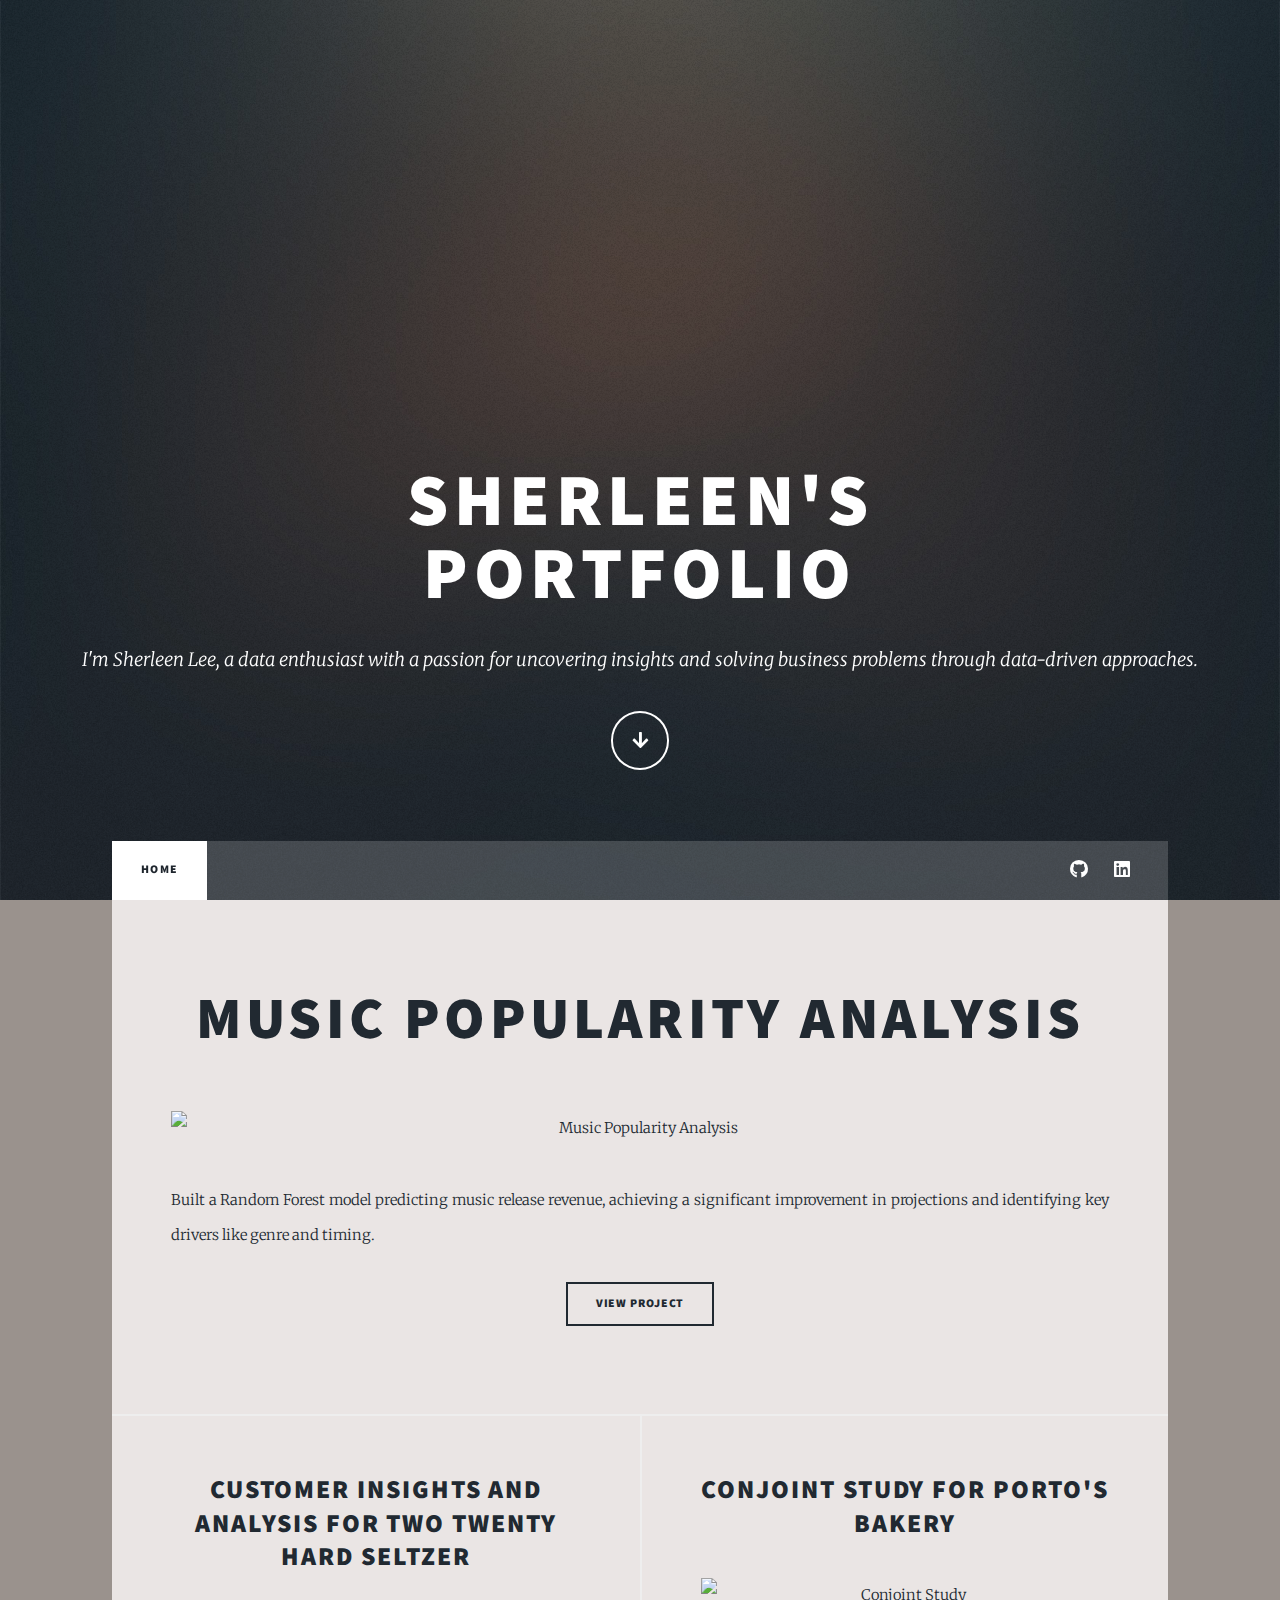
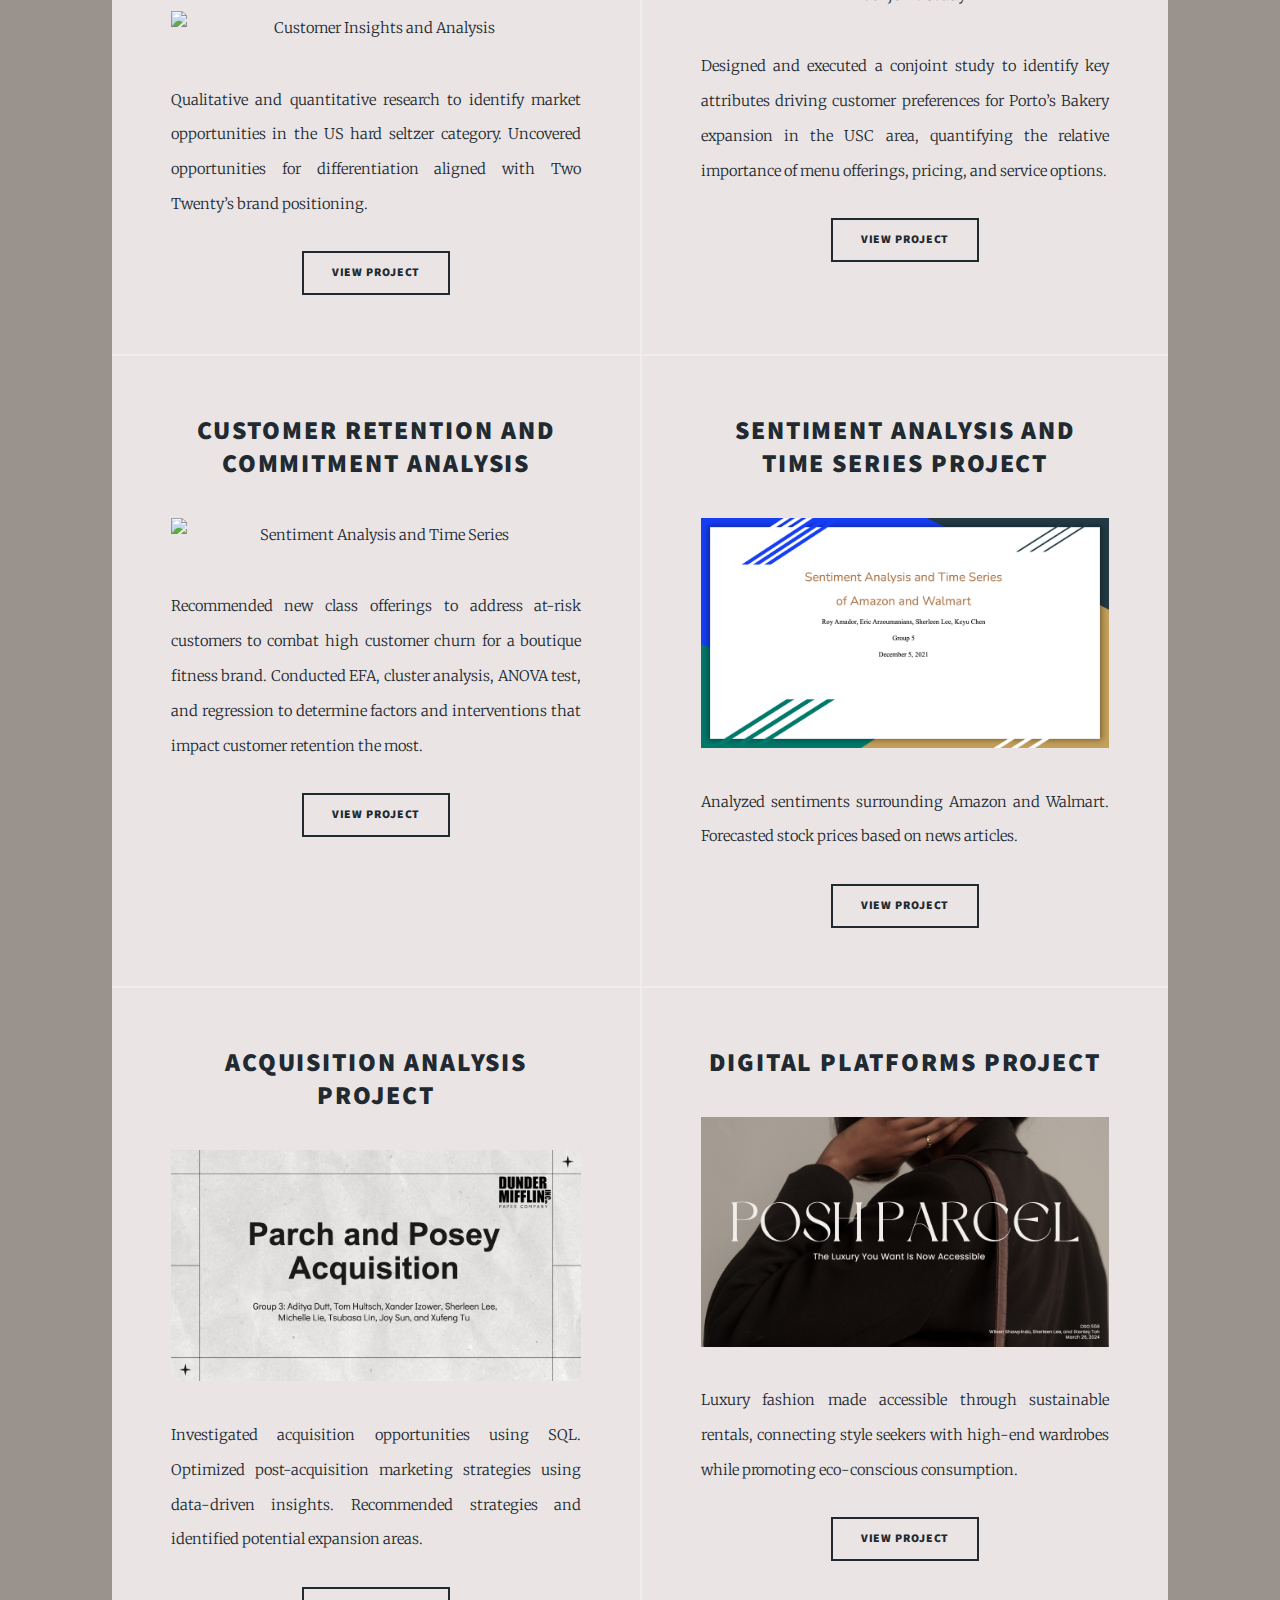
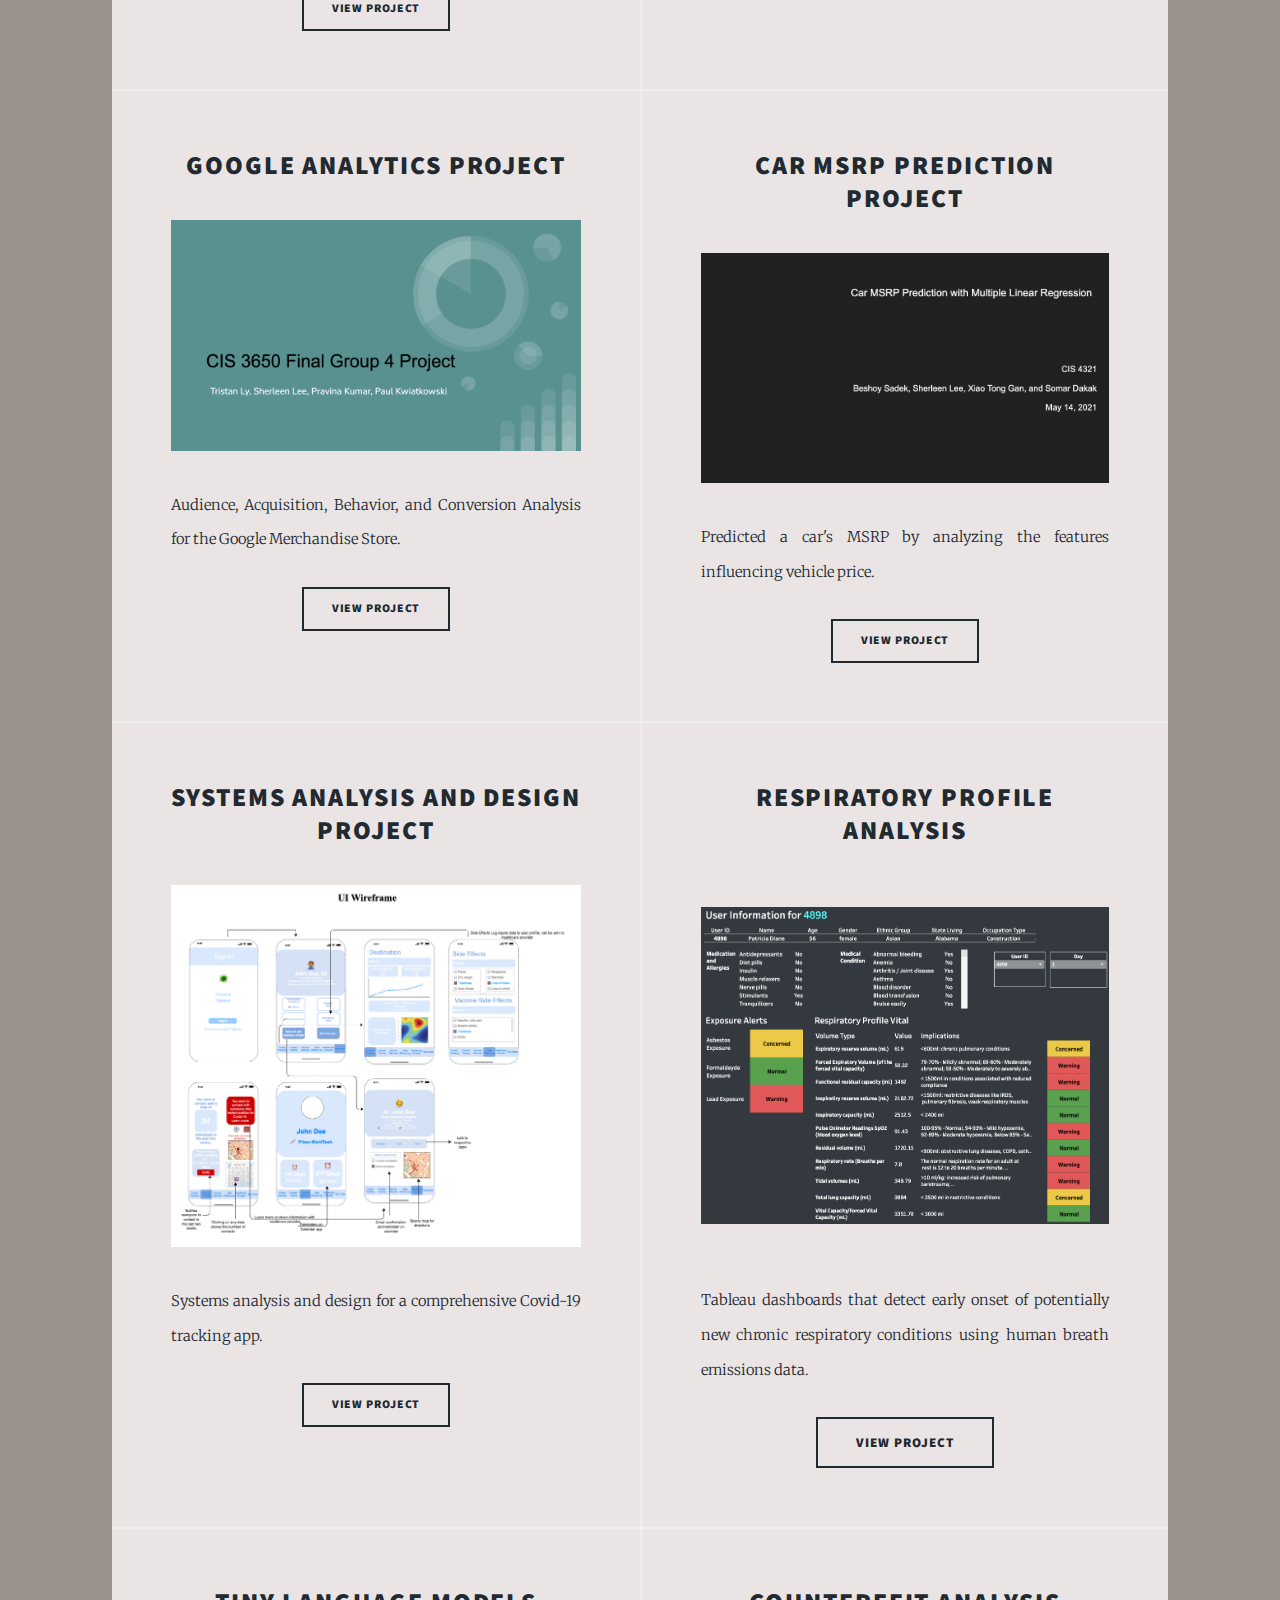
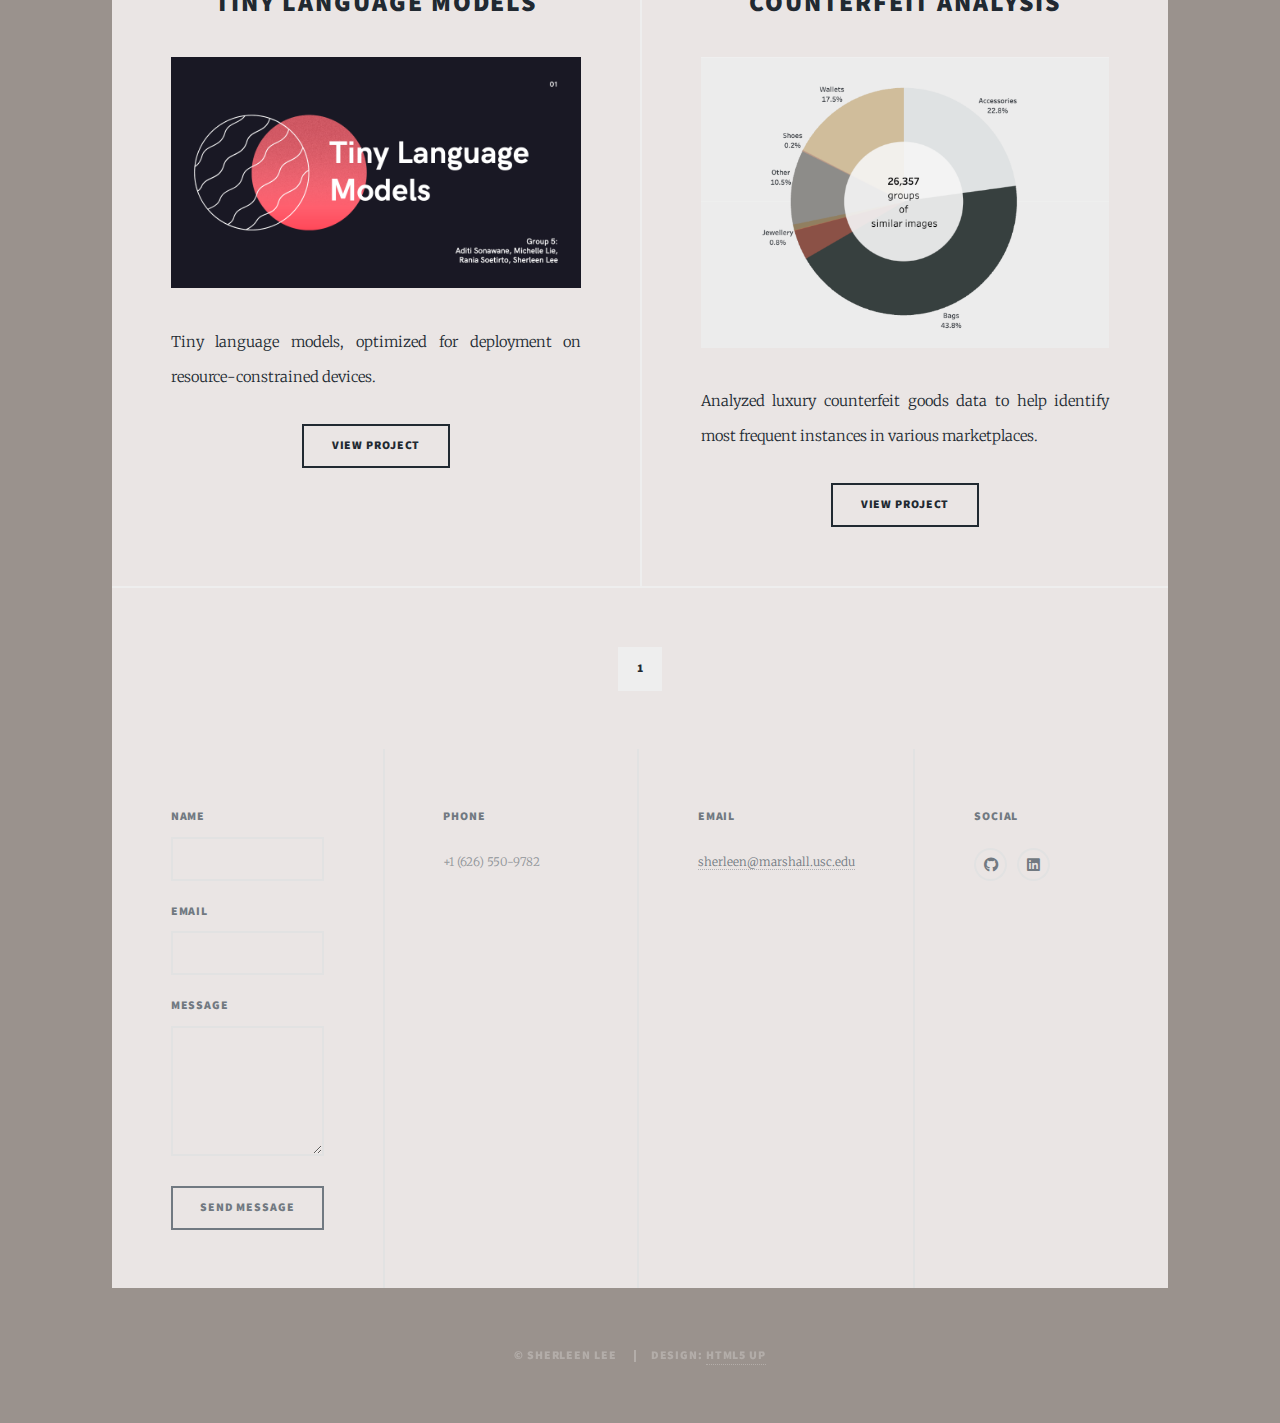
==== commit f8aebb11: "Add files via upload" ====
--- a/index.html
+++ b/index.html
@@ -46,23 +46,69 @@
 			<div id="main">
 
 				<!-- Featured Post -->
+				
+
 				<article class="post featured">
 					<header class="major">
-						<h2><a href="#">Respiratory Profile<br />Analysis</a></h2>
-						<p>Tableau dashboards that detect early onset of potentially new chronic respiratory conditions using human breath emissions data.</p>
+						<h2><a href="https://github.com/sherleenlee/Music-Popularity-Analysis-Project/blob/main/Music%20Popularity%20Slides.pdf" target="_blank">Music Popularity Analysis</a></h2>
 					</header>
-					<a href="https://public.tableau.com/views/Alluserreports_16248012191550/Individualreport?:language=en-US&:sid=&:redirect=auth&:display_count=n&:origin=viz_share_link" target="_blank" class="image main">
-						<img src="images/respiratory profile analysis.png" alt="Respiratory Profile Analysis" />
+					<a href="https://github.com/sherleenlee/Music-Popularity-Analysis-Project/blob/main/Music%20Popularity%20Slides.pdf" target="_blank" class="image fit">
+						<img src="images/music.png" alt="Music Popularity Analysis" />
 					</a>
+					<p>Built a Random Forest model predicting music release revenue, achieving a significant improvement in projections and
+						identifying key drivers like genre and timing. </p>
 					<ul class="actions special">
-						<li><a href="https://public.tableau.com/views/Alluserreports_16248012191550/Individualreport?:language=en-US&:sid=&:redirect=auth&:display_count=n&:origin=viz_share_link" target="_blank" class="button large">View Project</a></li>
+						<li><a href="https://github.com/sherleenlee/Music-Popularity-Analysis-Project/blob/main/Music%20Popularity%20Slides.pdf" target="_blank" class="button">View Project</a></li>
 					</ul>
 				</article>
 
+
 				<!-- Posts -->
 				<section class="posts">
 					<article>
 						<header>
+							<h2><a href="https://github.com/sherleenlee/Customer-Insights-and-Analysis/blob/main/TwoTwenty%20Hard%20Seltzer%20Quantitative%20Analysis%20(Final).pdf" target="_blank">Customer Insights and Analysis for Two Twenty Hard Seltzer</a></h2>
+						</header>
+						<a href="https://github.com/sherleenlee/Customer-Insights-and-Analysis/blob/main/TwoTwenty%20Hard%20Seltzer%20Quantitative%20Analysis%20(Final).pdf" target="_blank" class="image fit">
+							<img src="images/twotwenty.png" alt="Customer Insights and Analysis" />
+						</a>
+						<p>Qualitative and quantitative research to identify market opportunities in the US 
+							hard seltzer category. Uncovered opportunities for differentiation aligned with Two Twenty’s brand positioning.</p>
+						<ul class="actions special">
+							<li><a href="https://github.com/sherleenlee/Customer-Insights-and-Analysis/blob/main/TwoTwenty%20Hard%20Seltzer%20Quantitative%20Analysis%20(Final).pdf" target="_blank" class="button">View Project</a></li>
+						</ul>
+					</article>
+
+					<article>
+						<header>
+							<h2><a href="https://github.com/sherleenlee/Conjoint-Study-for-Porto-s-/blob/main/MKT566%20Final%20Presentation%20(Final).pdf" target="_blank">Conjoint Study for Porto's Bakery</a></h2>
+						</header>
+						<a href="https://github.com/sherleenlee/Conjoint-Study-for-Porto-s-/blob/main/MKT566%20Final%20Presentation%20(Final).pdf" target="_blank" class="image fit">
+							<img src="images/portos.png" alt="Conjoint Study" />
+						</a>
+						<p>Designed and executed a conjoint study to identify key attributes driving customer preferences for Porto’s Bakery
+							expansion in the USC area, quantifying the relative importance of menu offerings, pricing, and service options.</p>
+						<ul class="actions special">
+							<li><a href="https://github.com/sherleenlee/Conjoint-Study-for-Porto-s-/blob/main/MKT566%20Final%20Presentation%20(Final).pdf" target="_blank" class="button">View Project</a></li>
+						</ul>
+					</article>
+
+					<article>
+						<header>
+							<h2><a href="https://github.com/sherleenlee/Customer-Insights-and-Analysis/blob/main/Retention%20and%20Commitment%20Analysis.pdf" target="_blank">Customer Retention and Commitment Analysis</a></h2>
+						</header>
+						<a href="https://github.com/sherleenlee/Customer-Insights-and-Analysis/blob/main/Retention%20and%20Commitment%20Analysis.pdf" target="_blank" class="image fit">
+							<img src="images/crewscup.png" alt="Sentiment Analysis and Time Series" />
+						</a>
+						<p>Recommended new class offerings to address at-risk customers to combat high customer churn for a boutique fitness brand. Conducted EFA, cluster analysis, ANOVA test, and regression to determine factors and interventions that impact
+							customer retention the most. </p>
+						<ul class="actions special">
+							<li><a href="https://github.com/sherleenlee/Customer-Insights-and-Analysis/blob/main/Retention%20and%20Commitment%20Analysis.pdf" target="_blank" class="button">View Project</a></li>
+						</ul>
+					</article>
+
+					<article>
+						<header>
 							<h2><a href="https://github.com/sherleenlee/NLP-and-Time-Series-Project/blob/main/Sentiment%20Analysis%20and%20Time%20Series%20Project%20Slides.pdf" target="_blank">Sentiment Analysis and Time Series Project</a></h2>
 						</header>
 						<a href="https://github.com/sherleenlee/NLP-and-Time-Series-Project/blob/main/Sentiment%20Analysis%20and%20Time%20Series%20Project%20Slides.pdf" target="_blank" class="image fit">
@@ -115,6 +161,19 @@
 
 					<article>
 						<header>
+							<h2><a href="https://github.com/sherleenlee/Car-MSRP-Prediction-Project/blob/main/Car%20MSRP%20Prediction%20Project%20Slides.pdf" target="_blank">Car MSRP Prediction Project</a></h2>
+						</header>
+						<a href="https://github.com/sherleenlee/Car-MSRP-Prediction-Project/blob/main/Car%20MSRP%20Prediction%20Project%20Slides.pdf" target="_blank" class="image fit">
+							<img src="images/car msrp.png" alt="Car MSRP Prediction" />
+						</a>
+						<p>Predicted a car's MSRP by analyzing the features influencing vehicle price.</p>
+						<ul class="actions special">
+							<li><a href="https://github.com/sherleenlee/Car-MSRP-Prediction-Project/blob/main/Car%20MSRP%20Prediction%20Project%20Slides.pdf" target="_blank" class="button">View Project</a></li>
+						</ul>
+					</article>
+
+					<article>
+						<header>
 							<h2><a href="https://github.com/sherleenlee/Systems-Analysis-and-Design-Project/blob/main/Comprehensive%20Covid-19%20Tracking%20Software.pdf" target="_blank">Systems Analysis and Design Project</a></h2>
 						</header>
 						<a href="https://github.com/sherleenlee/Systems-Analysis-and-Design-Project/blob/main/Comprehensive%20Covid-19%20Tracking%20Software.pdf" target="_blank" class="image fit">
@@ -128,23 +187,49 @@
 
 					<article>
 						<header>
-							<h2><a href="https://github.com/sherleenlee/Car-MSRP-Prediction-Project/blob/main/Car%20MSRP%20Prediction%20Project%20Slides.pdf" target="_blank">Car MSRP Prediction Project</a></h2>
-						</header>
-						<a href="https://github.com/sherleenlee/Car-MSRP-Prediction-Project/blob/main/Car%20MSRP%20Prediction%20Project%20Slides.pdf" target="_blank" class="image fit">
-							<img src="images/car msrp.png" alt="Car MSRP Prediction" />
-						</a>
-						<p>Predicted a car's MSRP by analyzing the features influencing vehicle price.</p>
-						<ul class="actions special">
-							<li><a href="https://github.com/sherleenlee/Car-MSRP-Prediction-Project/blob/main/Car%20MSRP%20Prediction%20Project%20Slides.pdf" target="_blank" class="button">View Project</a></li>
-						</ul>
-					</article>
+							<h2><a href="#">Respiratory Profile<br />Analysis</a></h2>
+						</header>
+						<a href="https://public.tableau.com/views/Alluserreports_16248012191550/Individualreport?:language=en-US&:sid=&:redirect=auth&:display_count=n&:origin=viz_share_link" target="_blank" class="image main">
+							<img src="images/respiratory profile analysis.png" alt="Respiratory Profile Analysis" />
+						</a>
+						<p>Tableau dashboards that detect early onset of potentially new chronic respiratory conditions using human breath emissions data.</p>
+						<ul class="actions special">
+							<li><a href="https://public.tableau.com/views/Alluserreports_16248012191550/Individualreport?:language=en-US&:sid=&:redirect=auth&:display_count=n&:origin=viz_share_link" target="_blank" class="button large">View Project</a></li>
+						</ul>
+					</article>
+
+					<article>
+						<header>
+							<h2><a href="https://github.com/sherleenlee/Tiny-Language-Models-Project/blob/main/Deep%20Learning%20Tiny%20Language%20Models%20Project%20Slides.pdf" target="_blank">Tiny Language Models</a></h2>
+						</header>
+						<a href="https://github.com/sherleenlee/Tiny-Language-Models-Project/blob/main/Deep%20Learning%20Tiny%20Language%20Models%20Project%20Slides.pdf" target="_blank" class="image fit">
+							<img src="images/tiny language models.png" alt="Tiny Language Models Project" />
+						</a>
+						<p>Tiny language models, optimized for deployment on resource-constrained devices.</p>
+						<ul class="actions special">
+							<li><a href="https://github.com/sherleenlee/Tiny-Language-Models-Project/blob/main/Deep%20Learning%20Tiny%20Language%20Models%20Project%20Slides.pdf" target="_blank" class="button">View Project</a></li>
+						</ul>
+					</article>
+
+					<article>
+						<header>
+							<h2><a href="https://public.tableau.com/views/Counterfeit_16498885139370/DonutChart?:language=en-US&:sid=&:redirect=auth&:display_count=n&:origin=viz_share_link" target="_blank">Counterfeit Analysis</a></h2>
+						</header>
+						<a href="https://public.tableau.com/views/Counterfeit_16498885139370/DonutChart?:language=en-US&:sid=&:redirect=auth&:display_count=n&:origin=viz_share_link" target="_blank" class="image fit">
+							<img src="images/counterfeit.png" alt="Counterfeit Analysis" />
+						</a>
+						<p>Analyzed luxury counterfeit goods data to help identify most frequent instances in various marketplaces.</p>
+						<ul class="actions special">
+							<li><a href="https://public.tableau.com/views/Counterfeit_16498885139370/DonutChart?:language=en-US&:sid=&:redirect=auth&:display_count=n&:origin=viz_share_link" target="_blank" class="button">View Project</a></li>
+						</ul>
+					</article>
+
 				</section>
 
 				<!-- Pagination Footer -->
 				<footer>
 					<div class="pagination">
 						<a href="index.html" class="page active">1</a>
-						<a href="page2.html" class="page">2</a>
 					</div>
 				</footer>
 
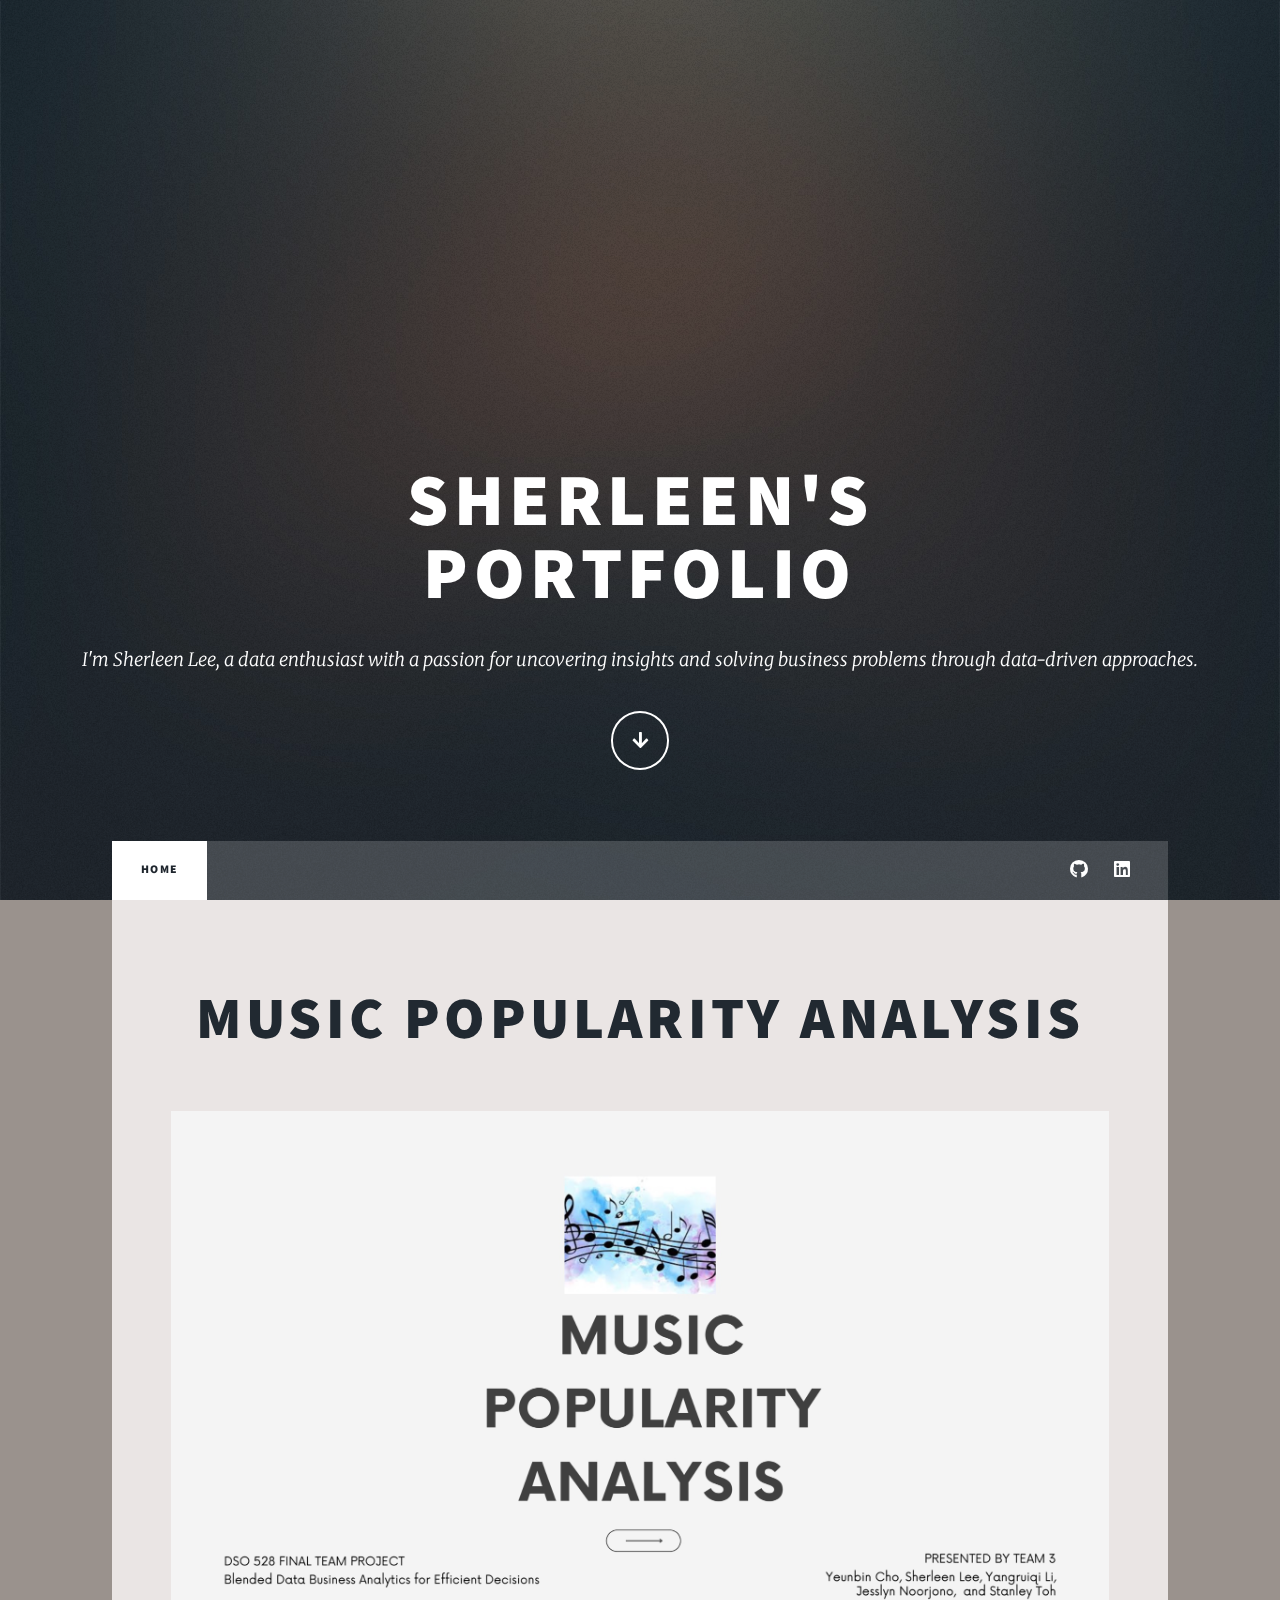
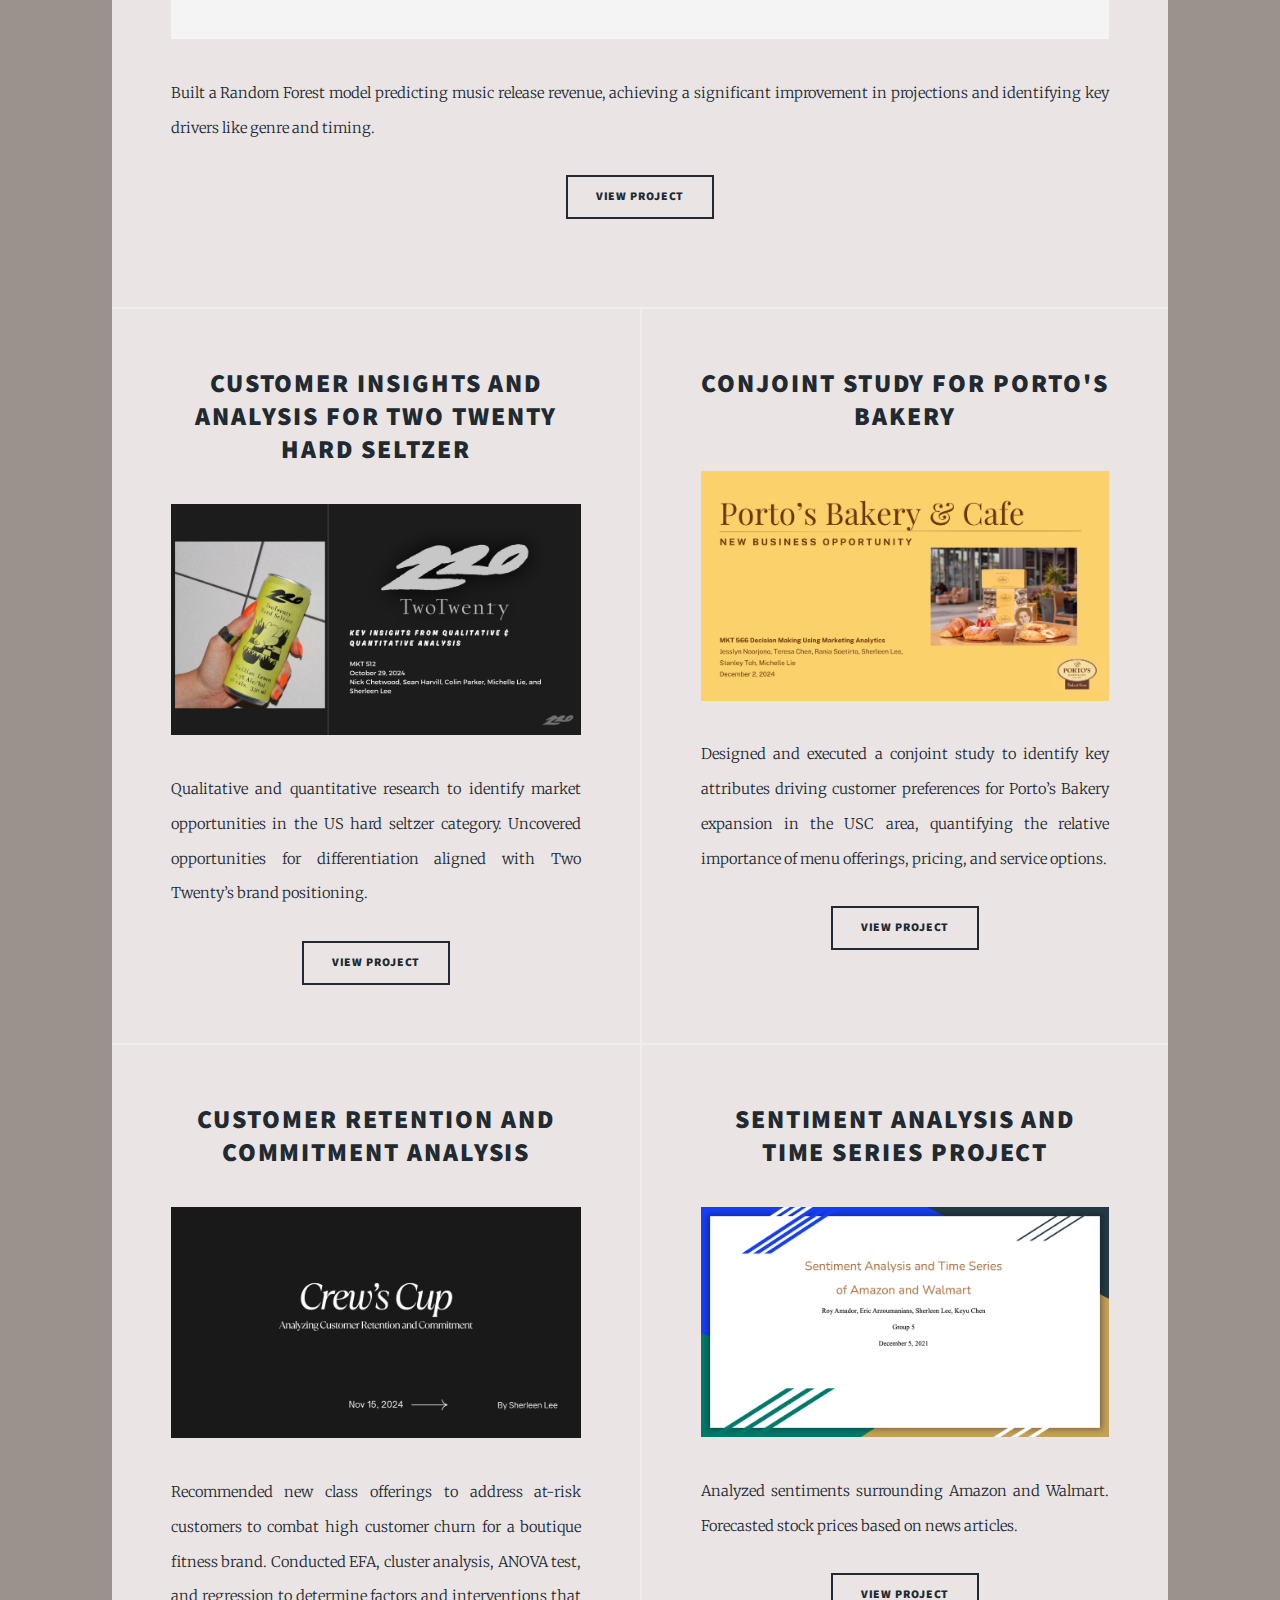
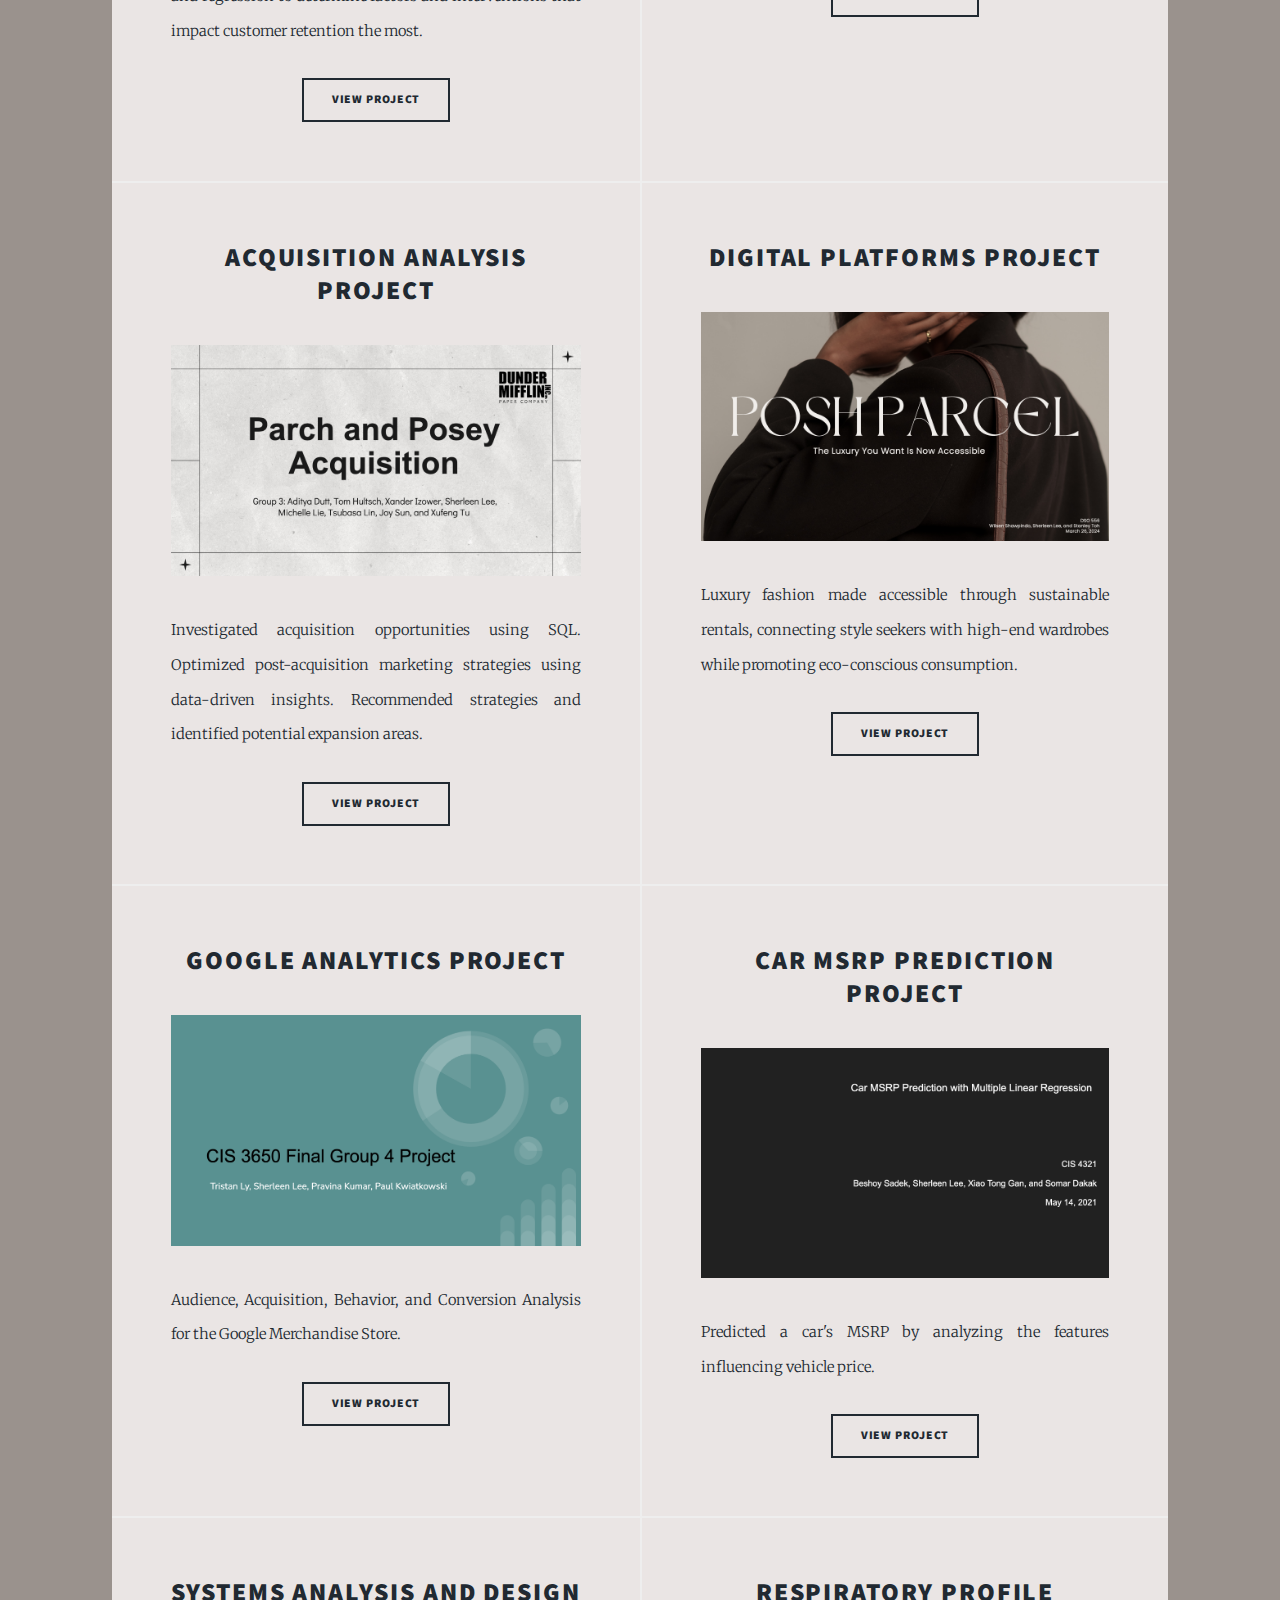
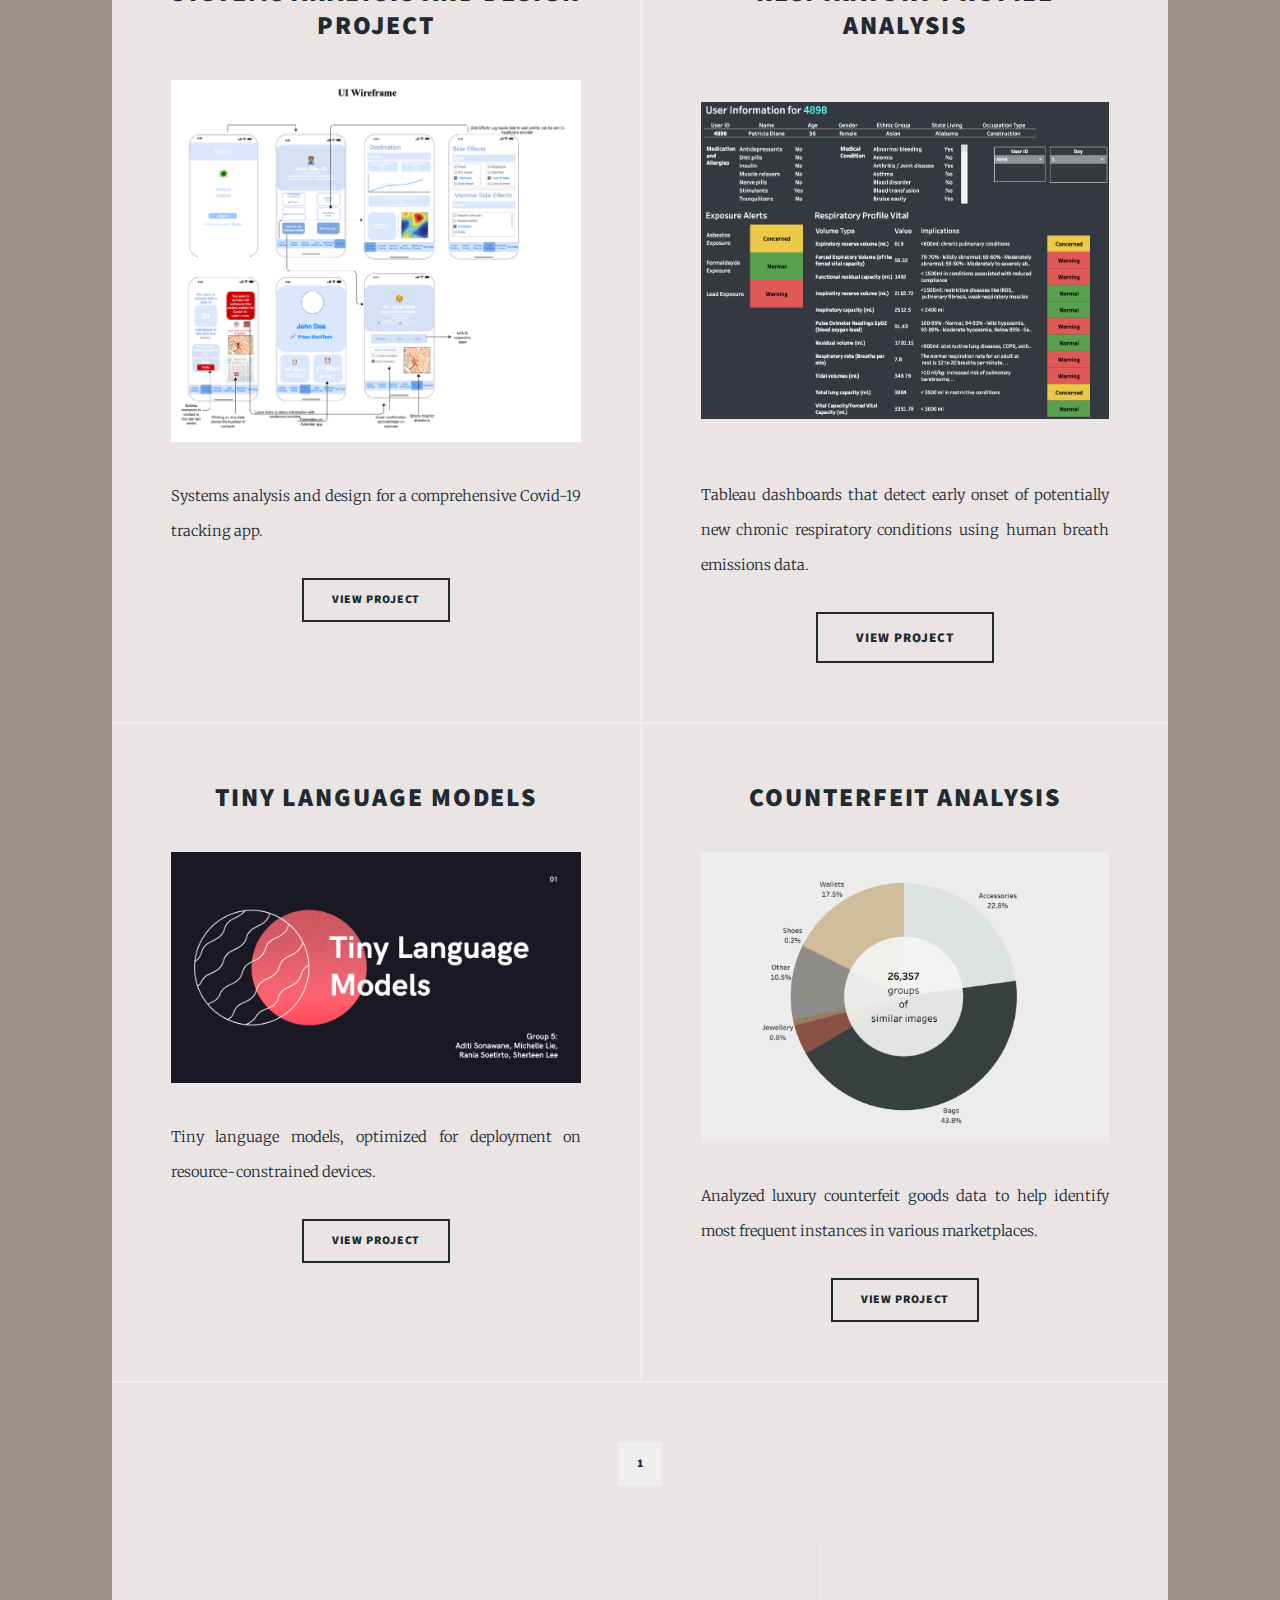
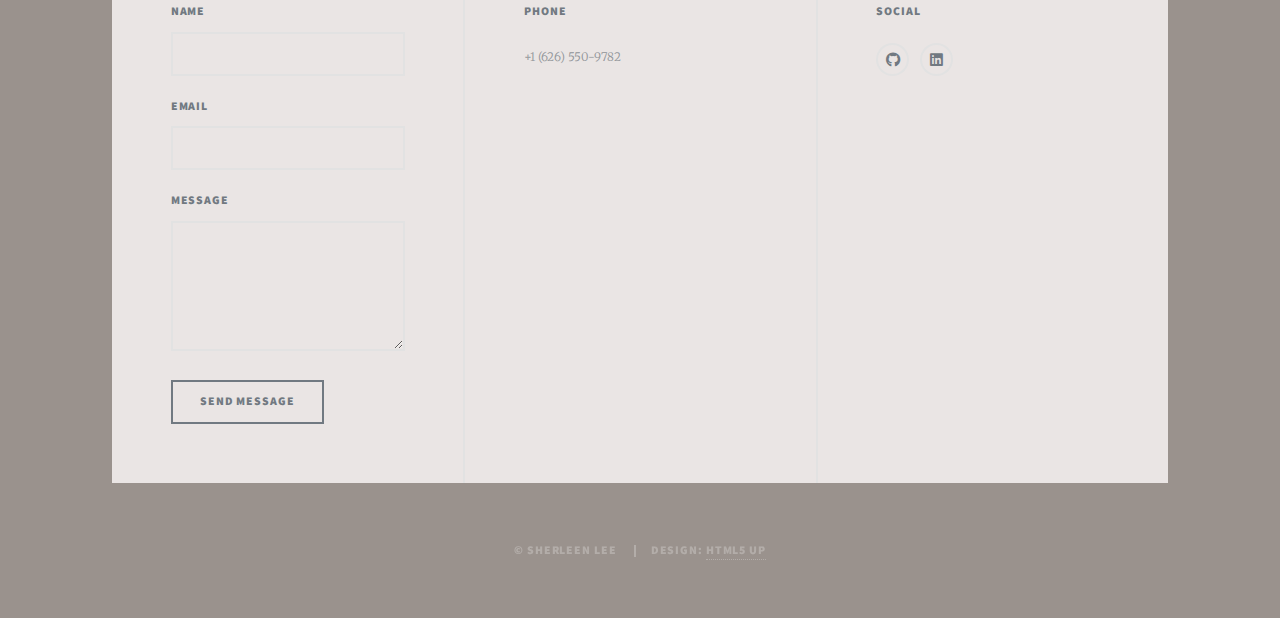
==== commit b270a035: "Dec 30 2024 Update" ====
--- a/index.html
+++ b/index.html
@@ -262,10 +262,10 @@
 					<h3>Phone</h3>
 					<p>+1 (626) 550-9782</p>
 				</section>
-				<section>
+				<!-- <section>
 					<h3>Email</h3>
 					<p><a href="mailto:sherleen@marshall.usc.edu">sherleen@marshall.usc.edu</a></p>
-				</section>
+				</section> -->
 				<section>
 					<h3>Social</h3>
 					<ul class="icons alt">
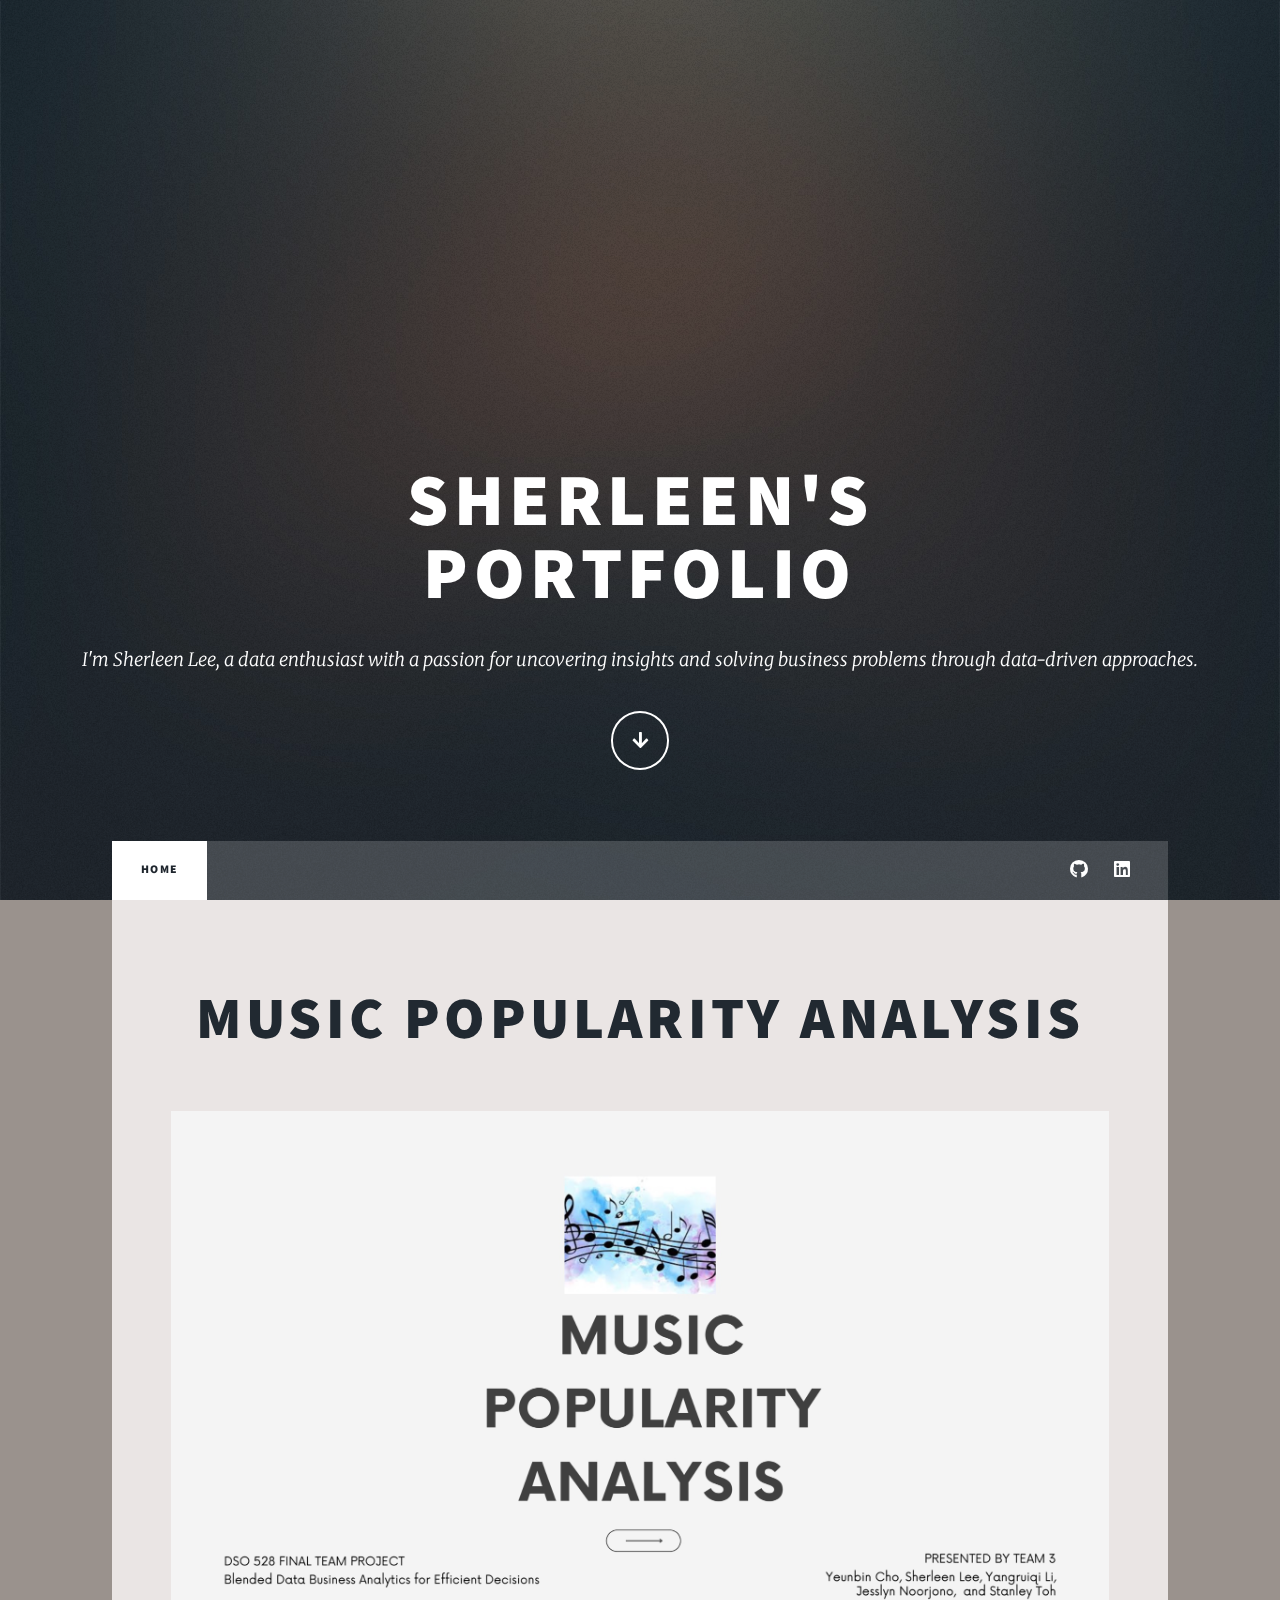
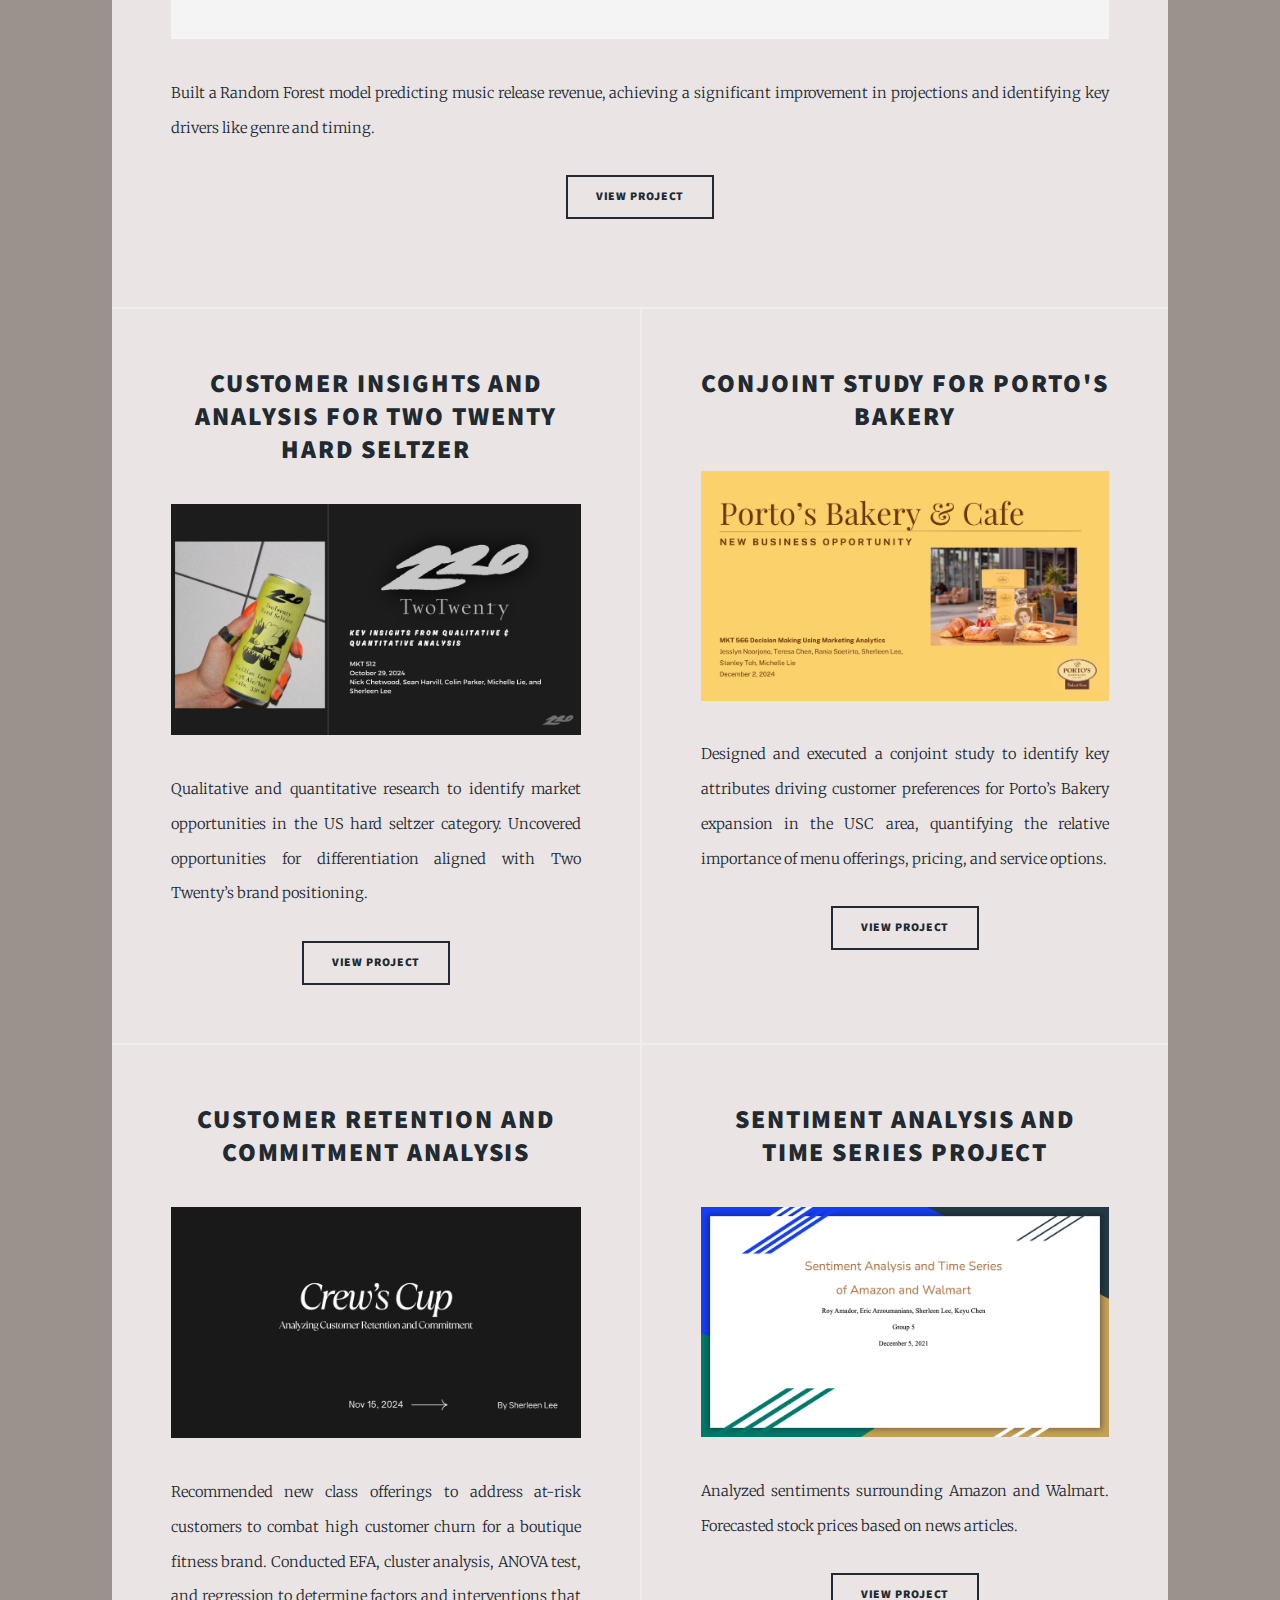
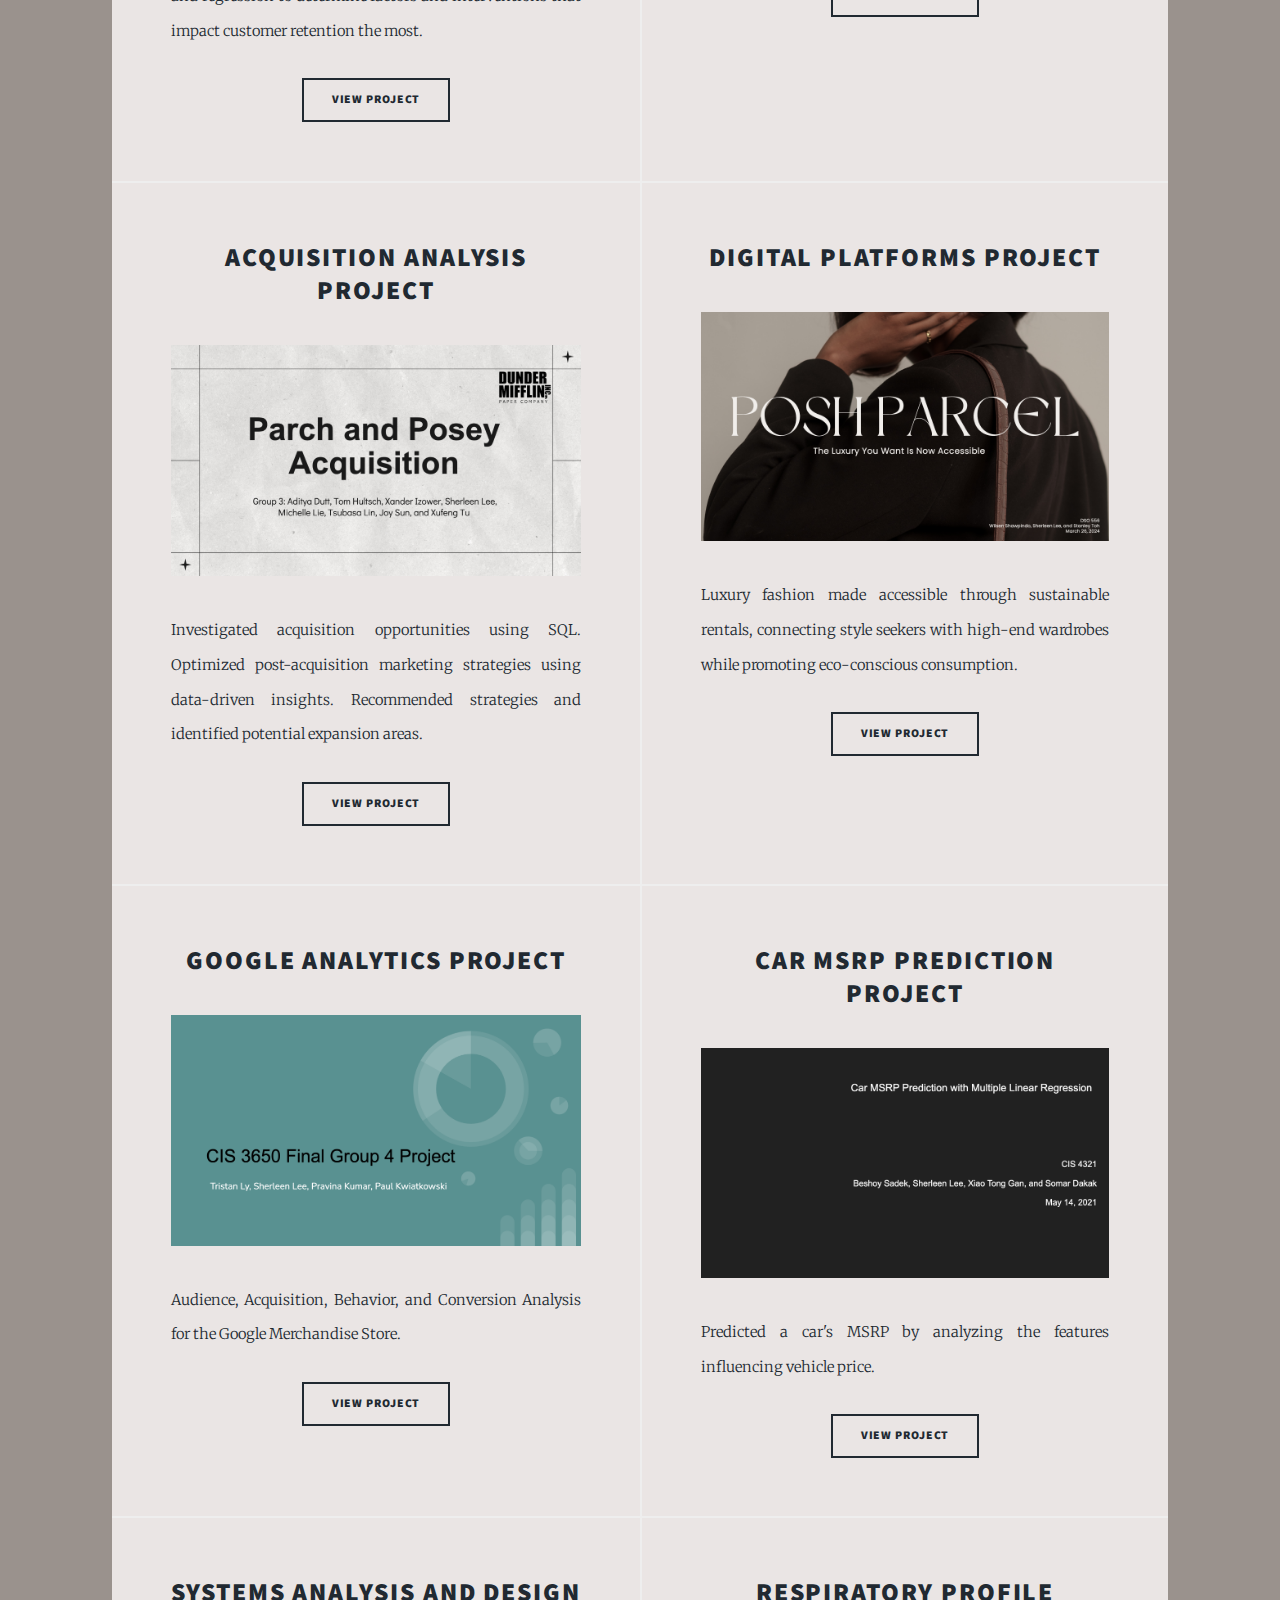
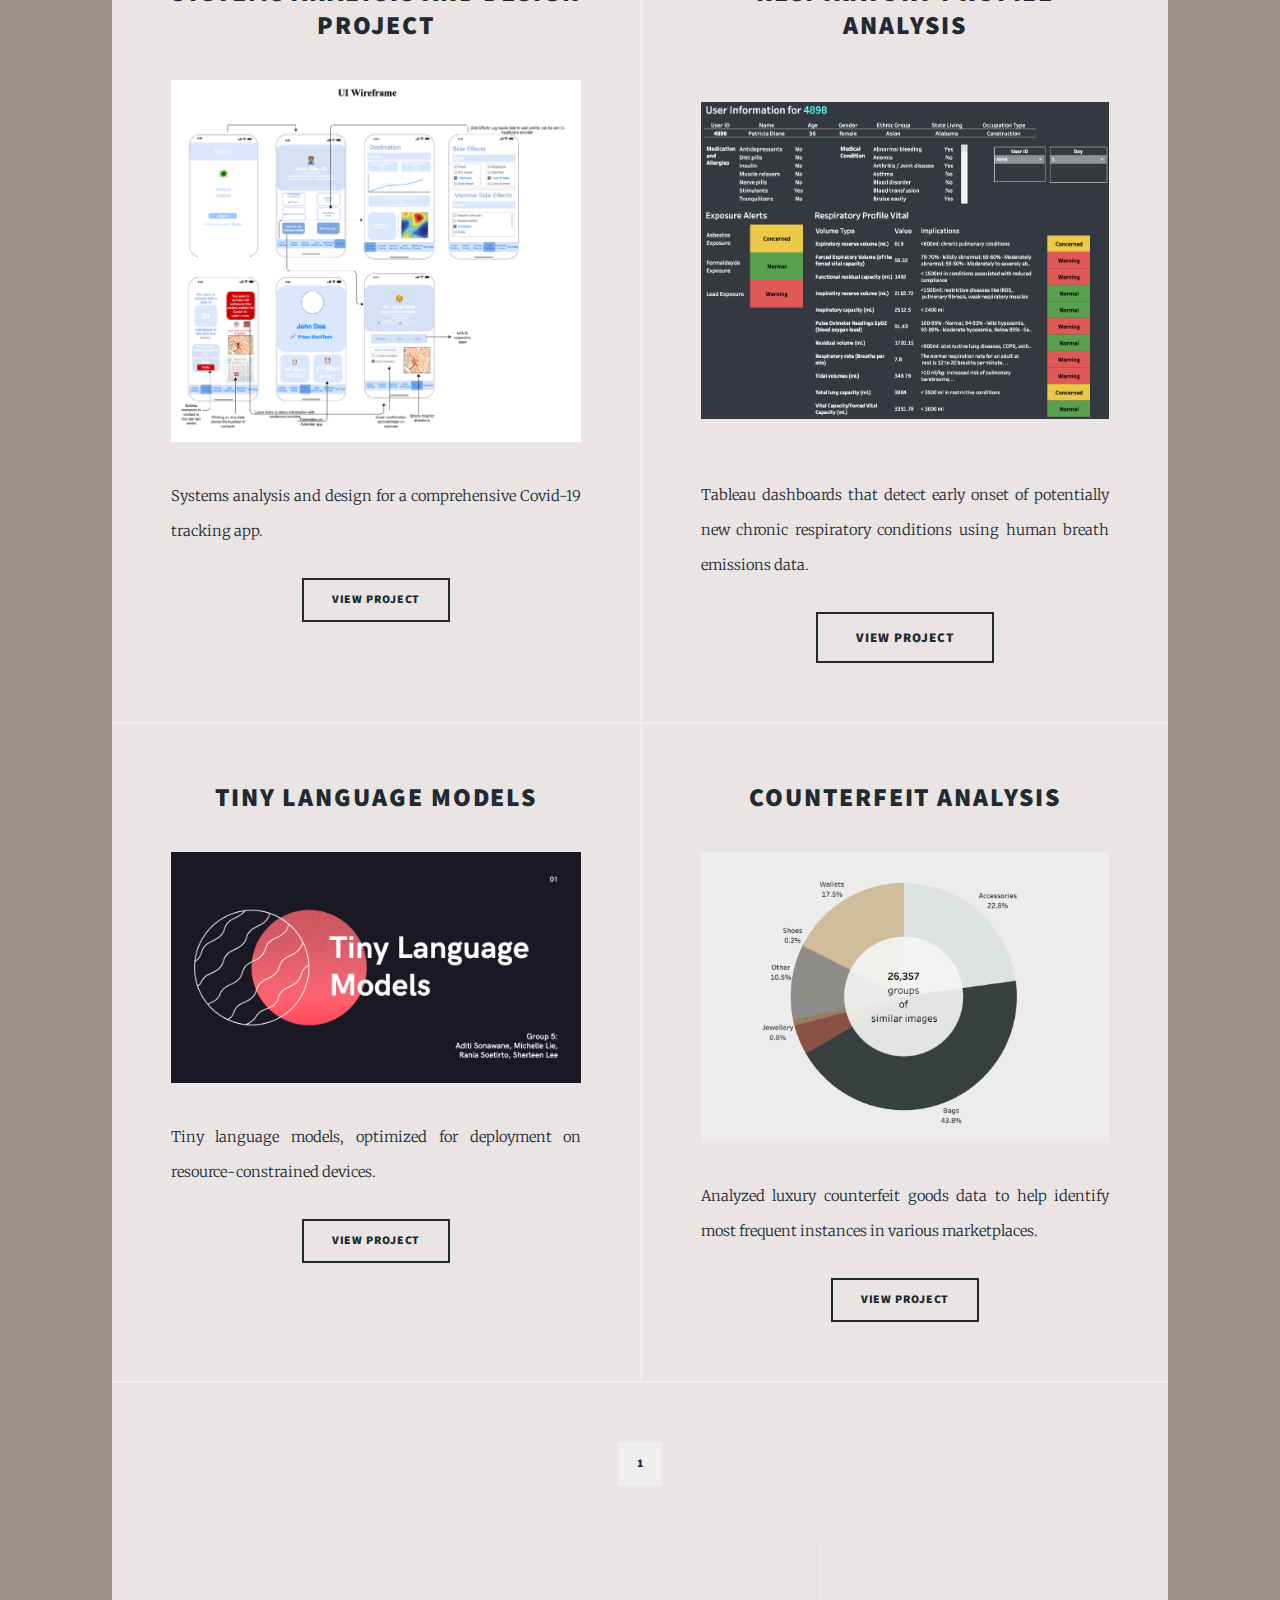
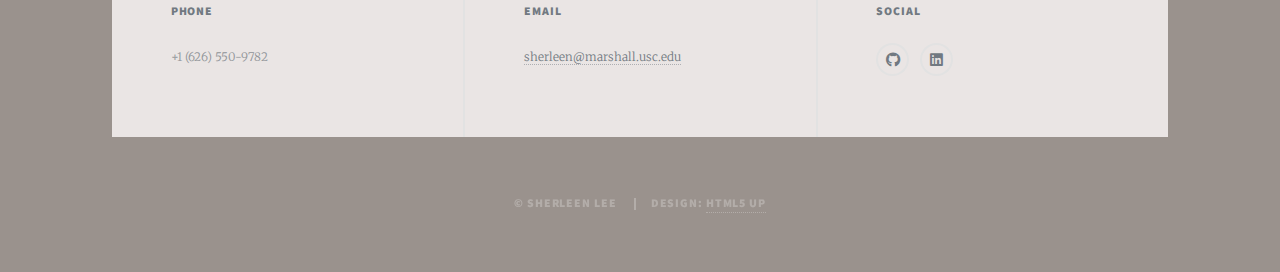
==== commit 0e4da032: "Dec 30 2024 Update" ====
--- a/index.html
+++ b/index.html
@@ -237,7 +237,7 @@
 
 			<!-- Footer Contact Form and Info -->
 			<footer id="footer">
-				<section>
+				<!-- <section>
 					<form method="post" action="#">
 						<div class="fields">
 							<div class="field">
@@ -257,15 +257,15 @@
 							<li><input type="submit" value="Send Message" /></li>
 						</ul>
 					</form>
-				</section>
+				</section> -->
 				<section>
 					<h3>Phone</h3>
 					<p>+1 (626) 550-9782</p>
 				</section>
-				<!-- <section>
+				<section>
 					<h3>Email</h3>
 					<p><a href="mailto:sherleen@marshall.usc.edu">sherleen@marshall.usc.edu</a></p>
-				</section> -->
+				</section>
 				<section>
 					<h3>Social</h3>
 					<ul class="icons alt">
